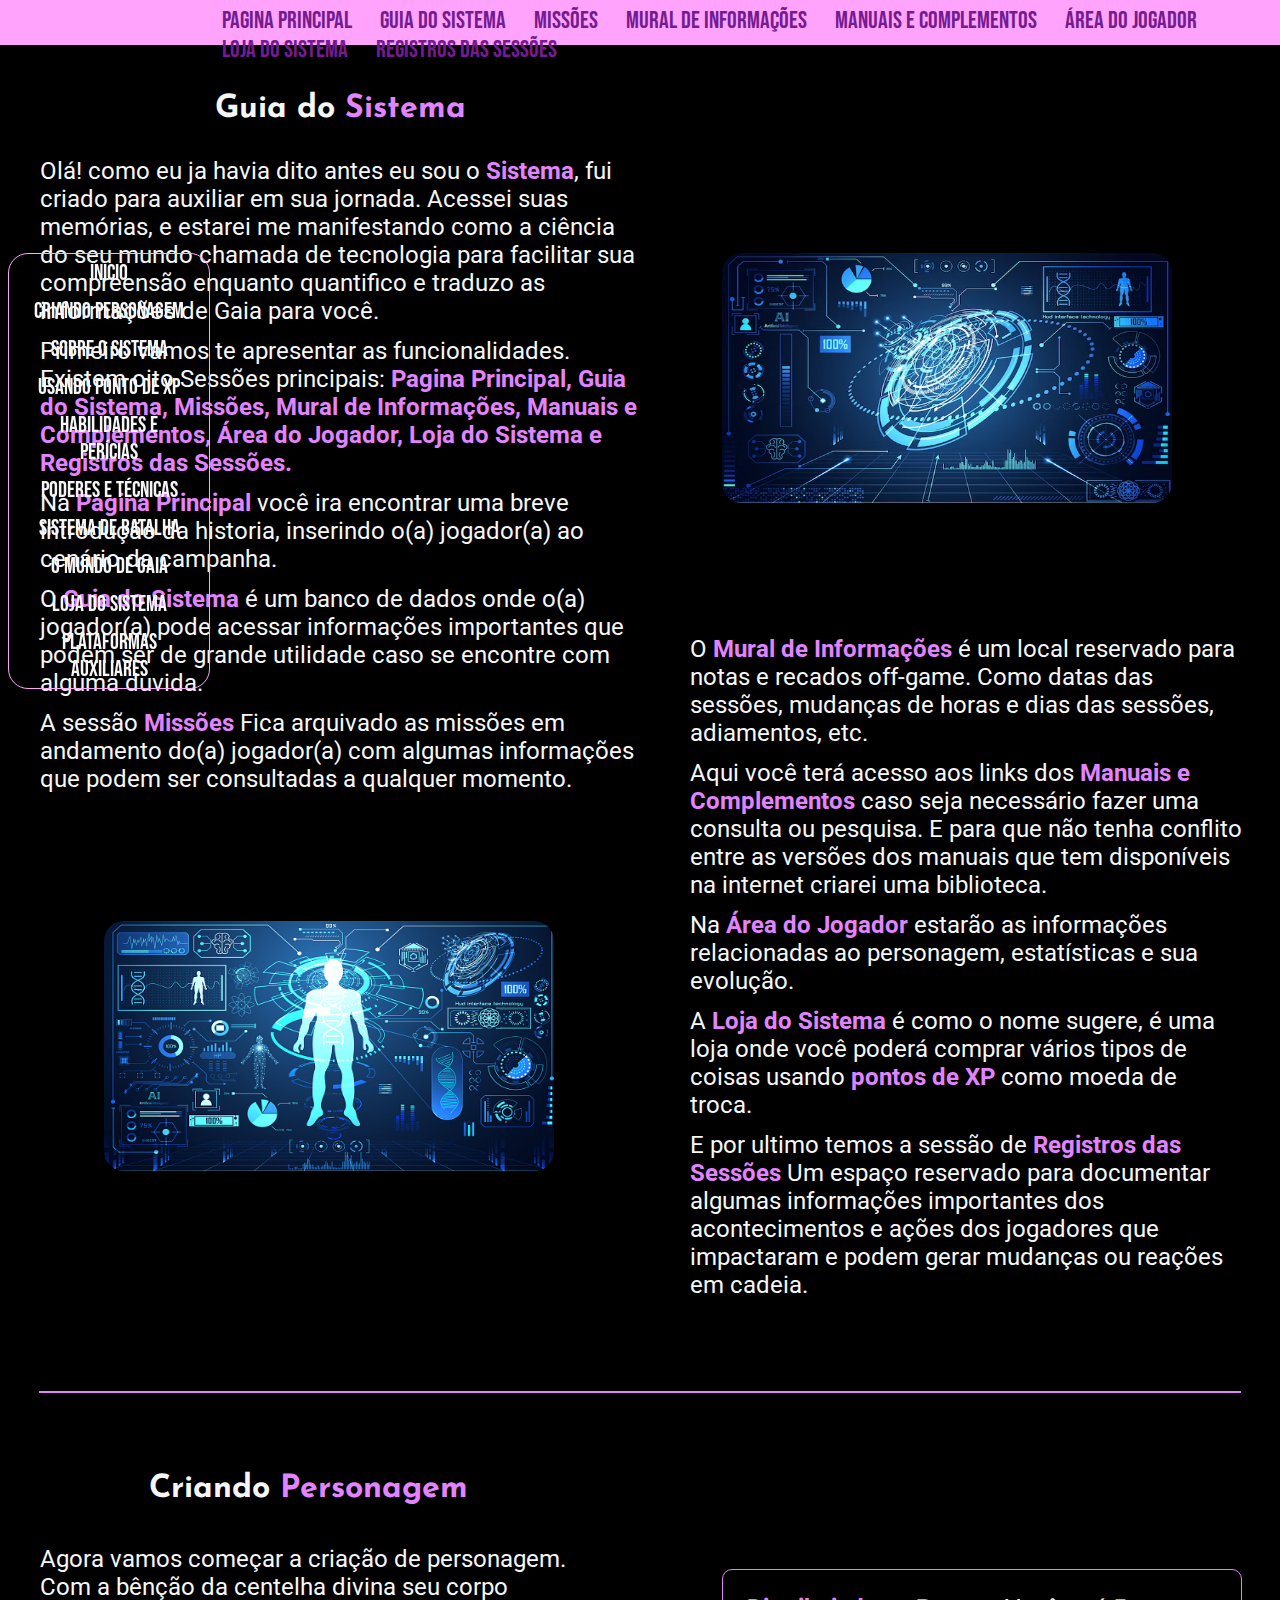
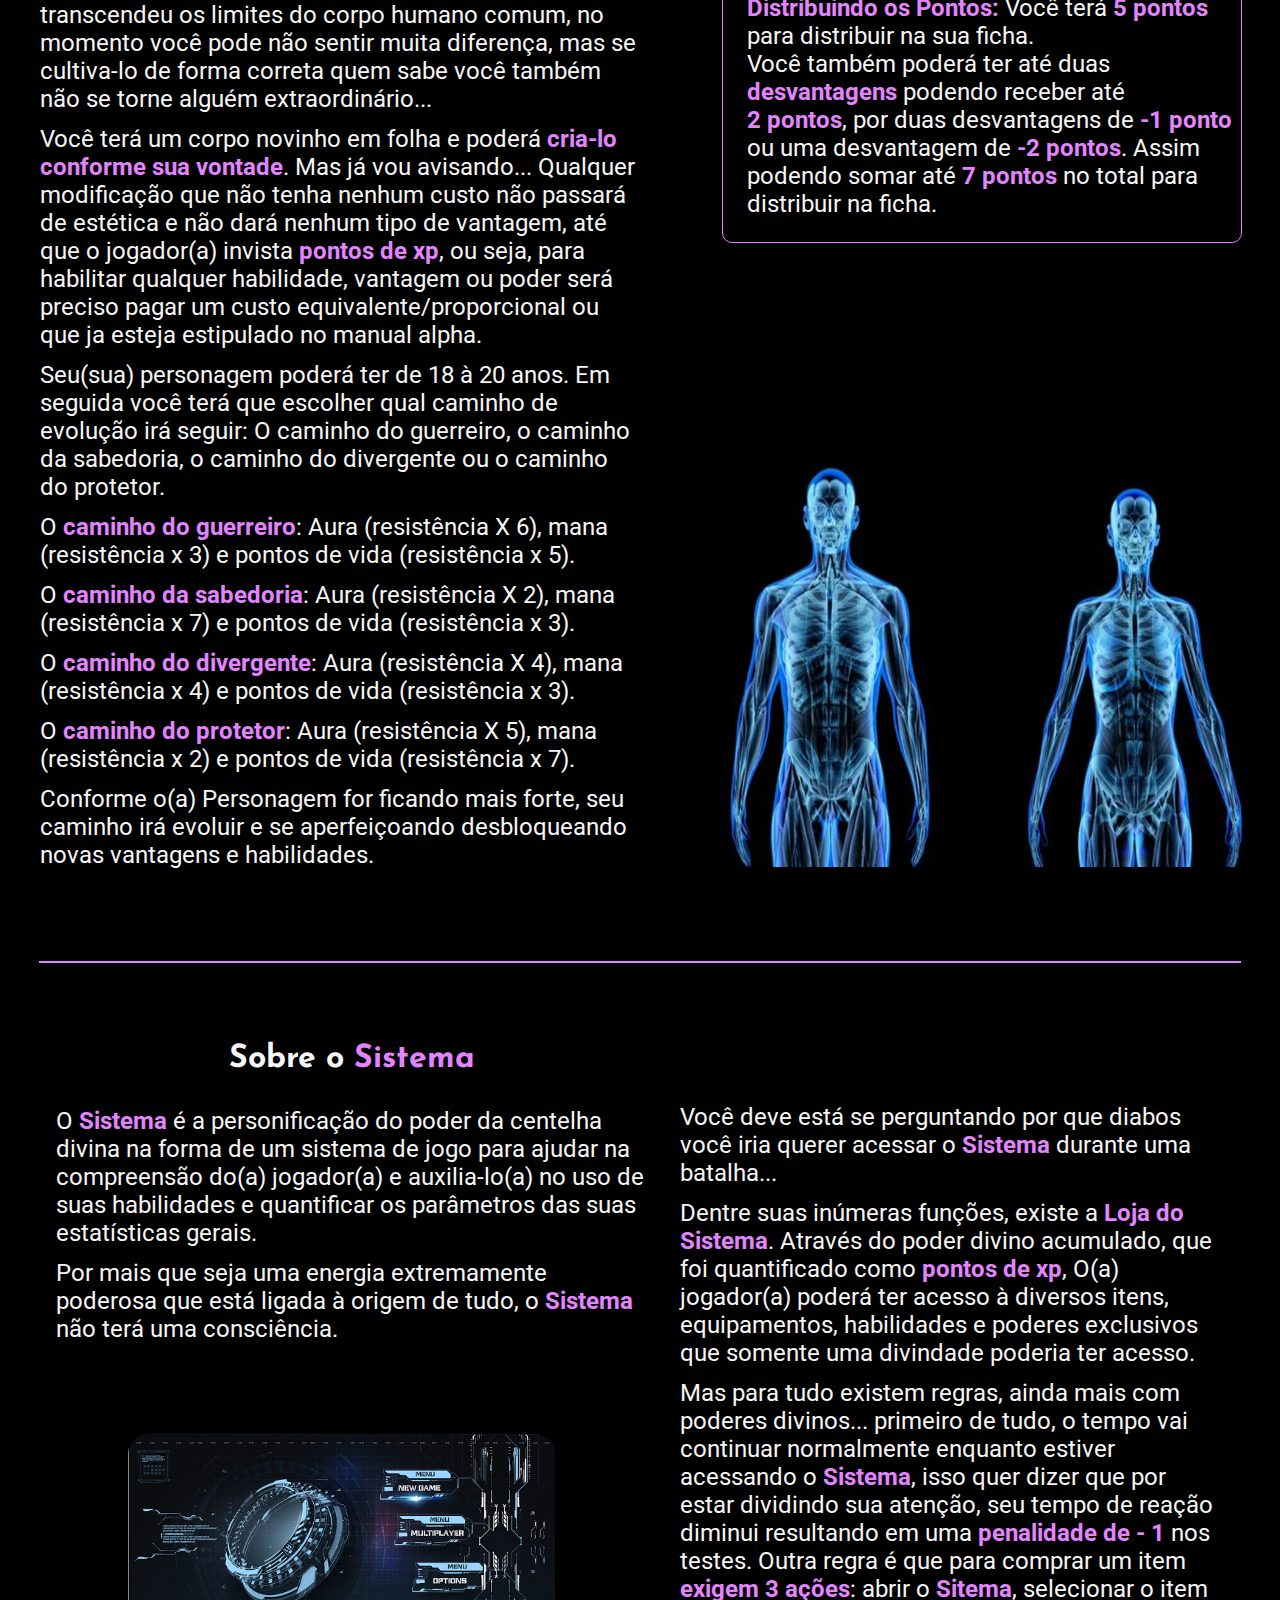
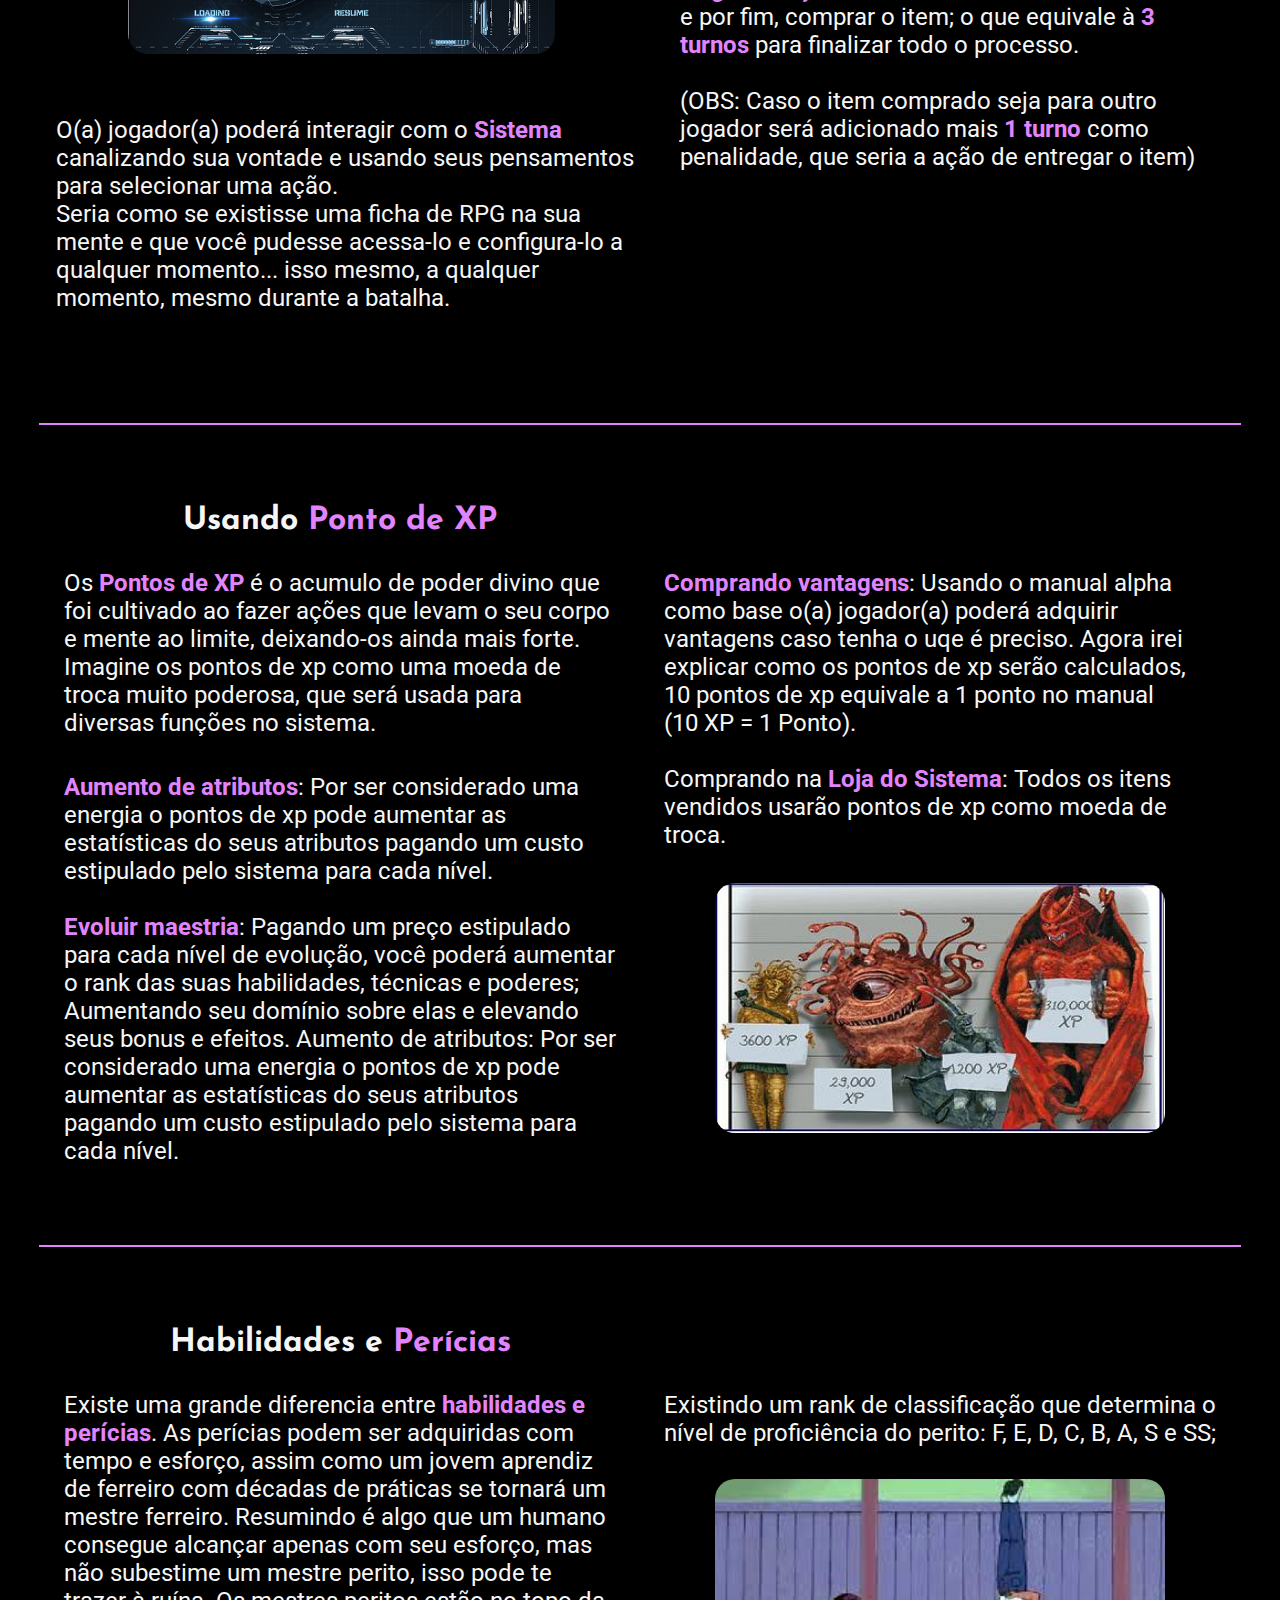
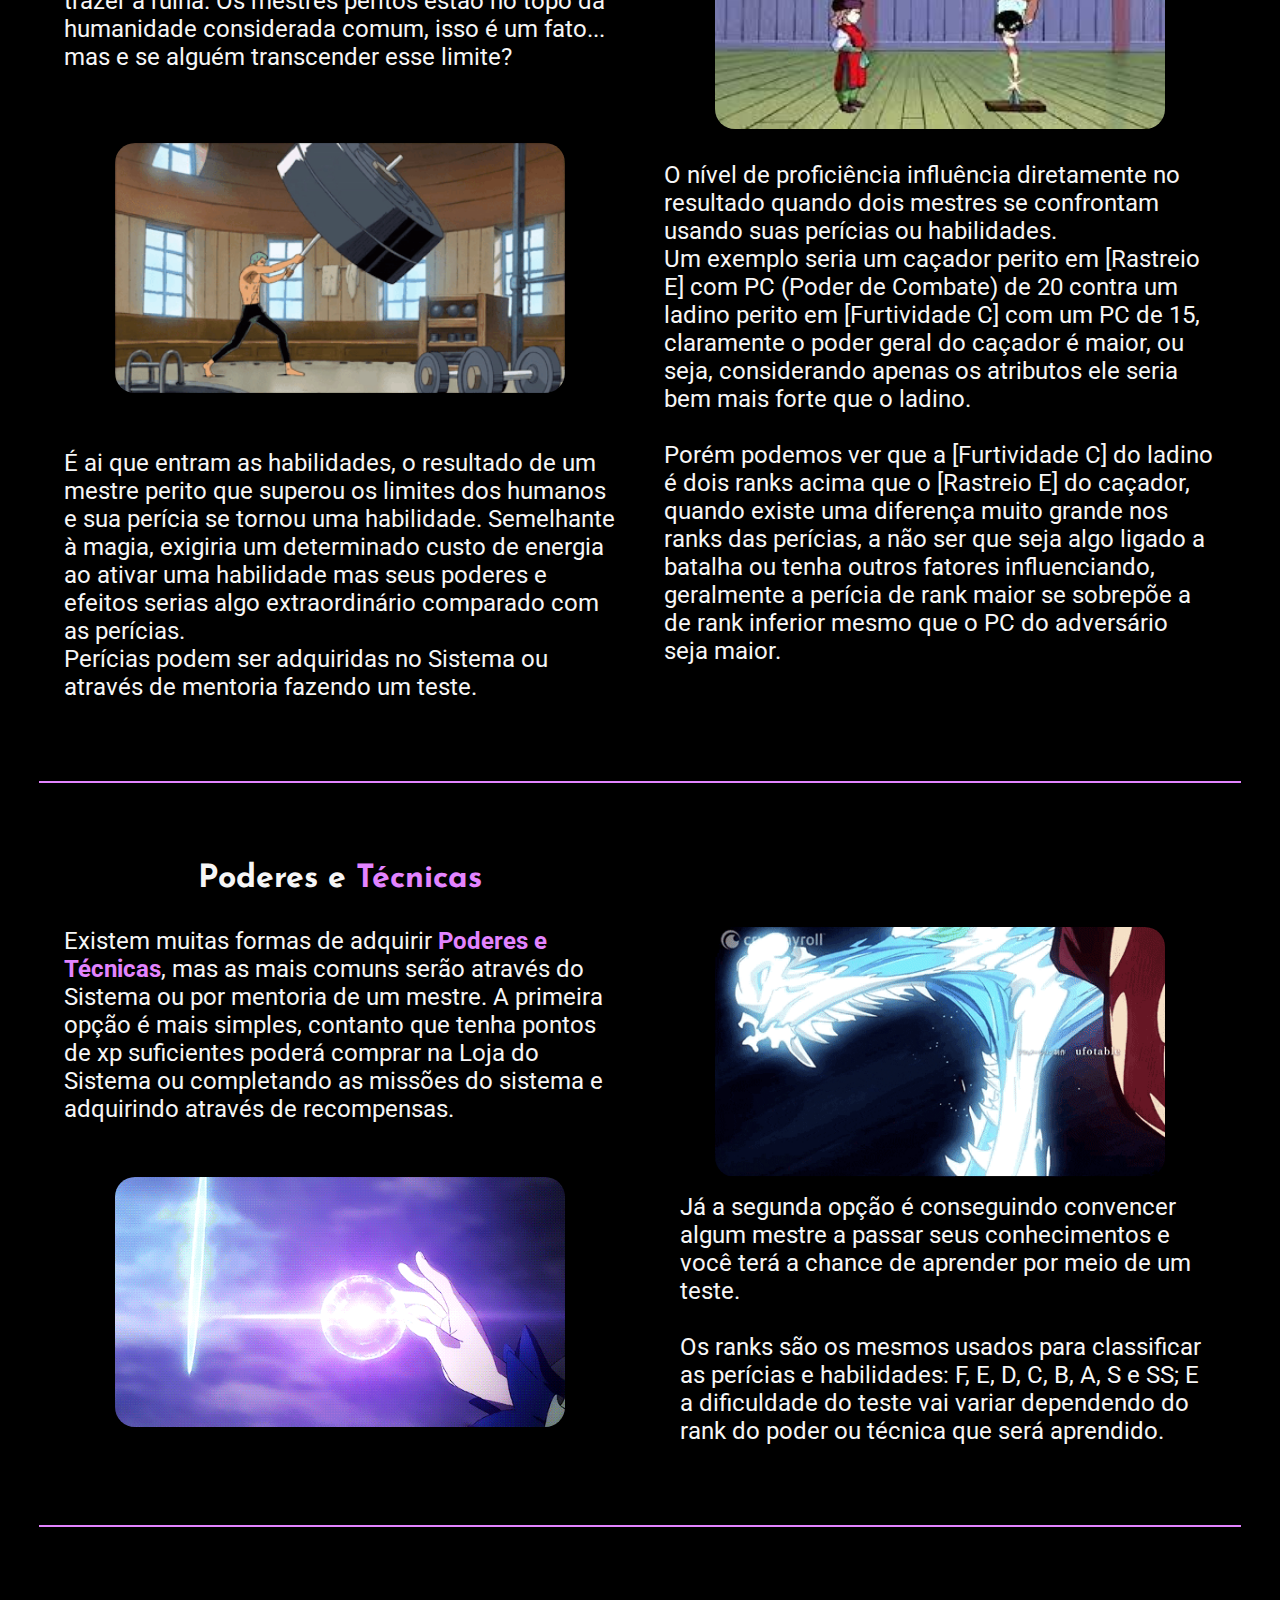
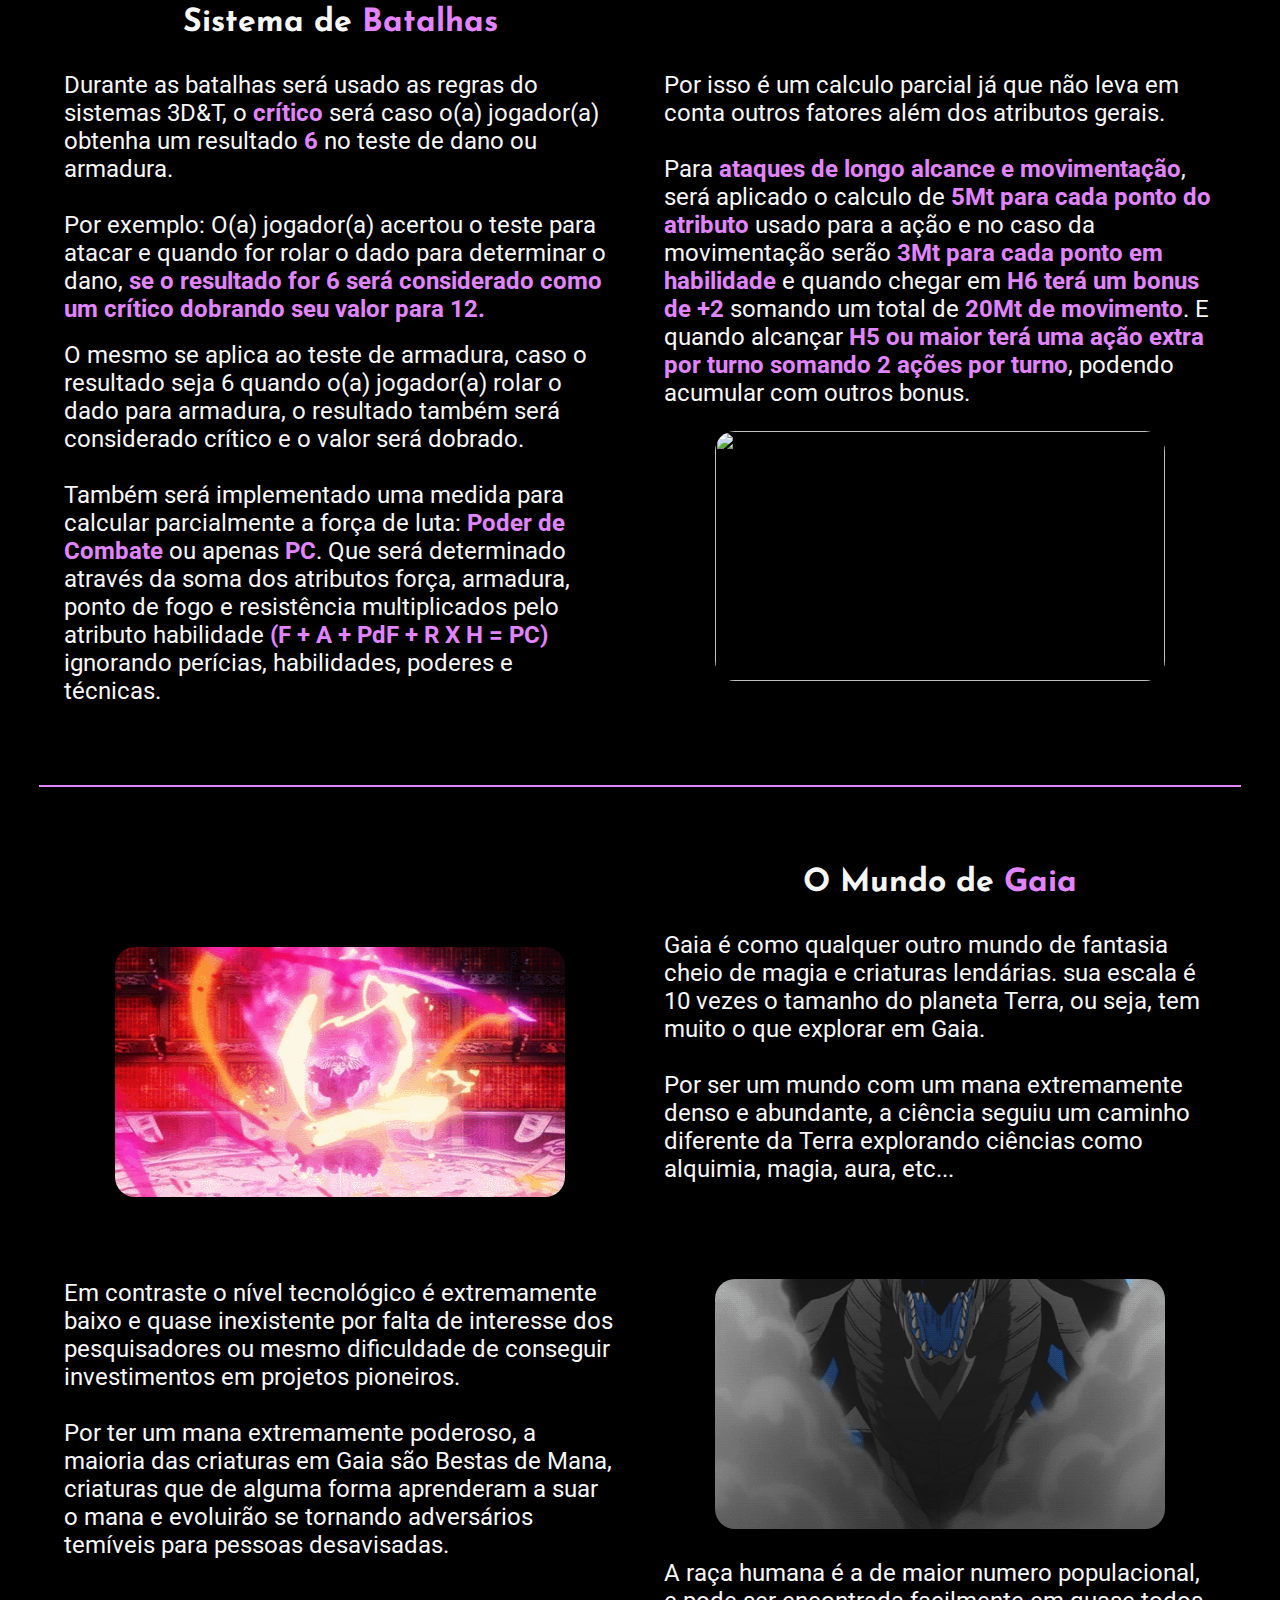
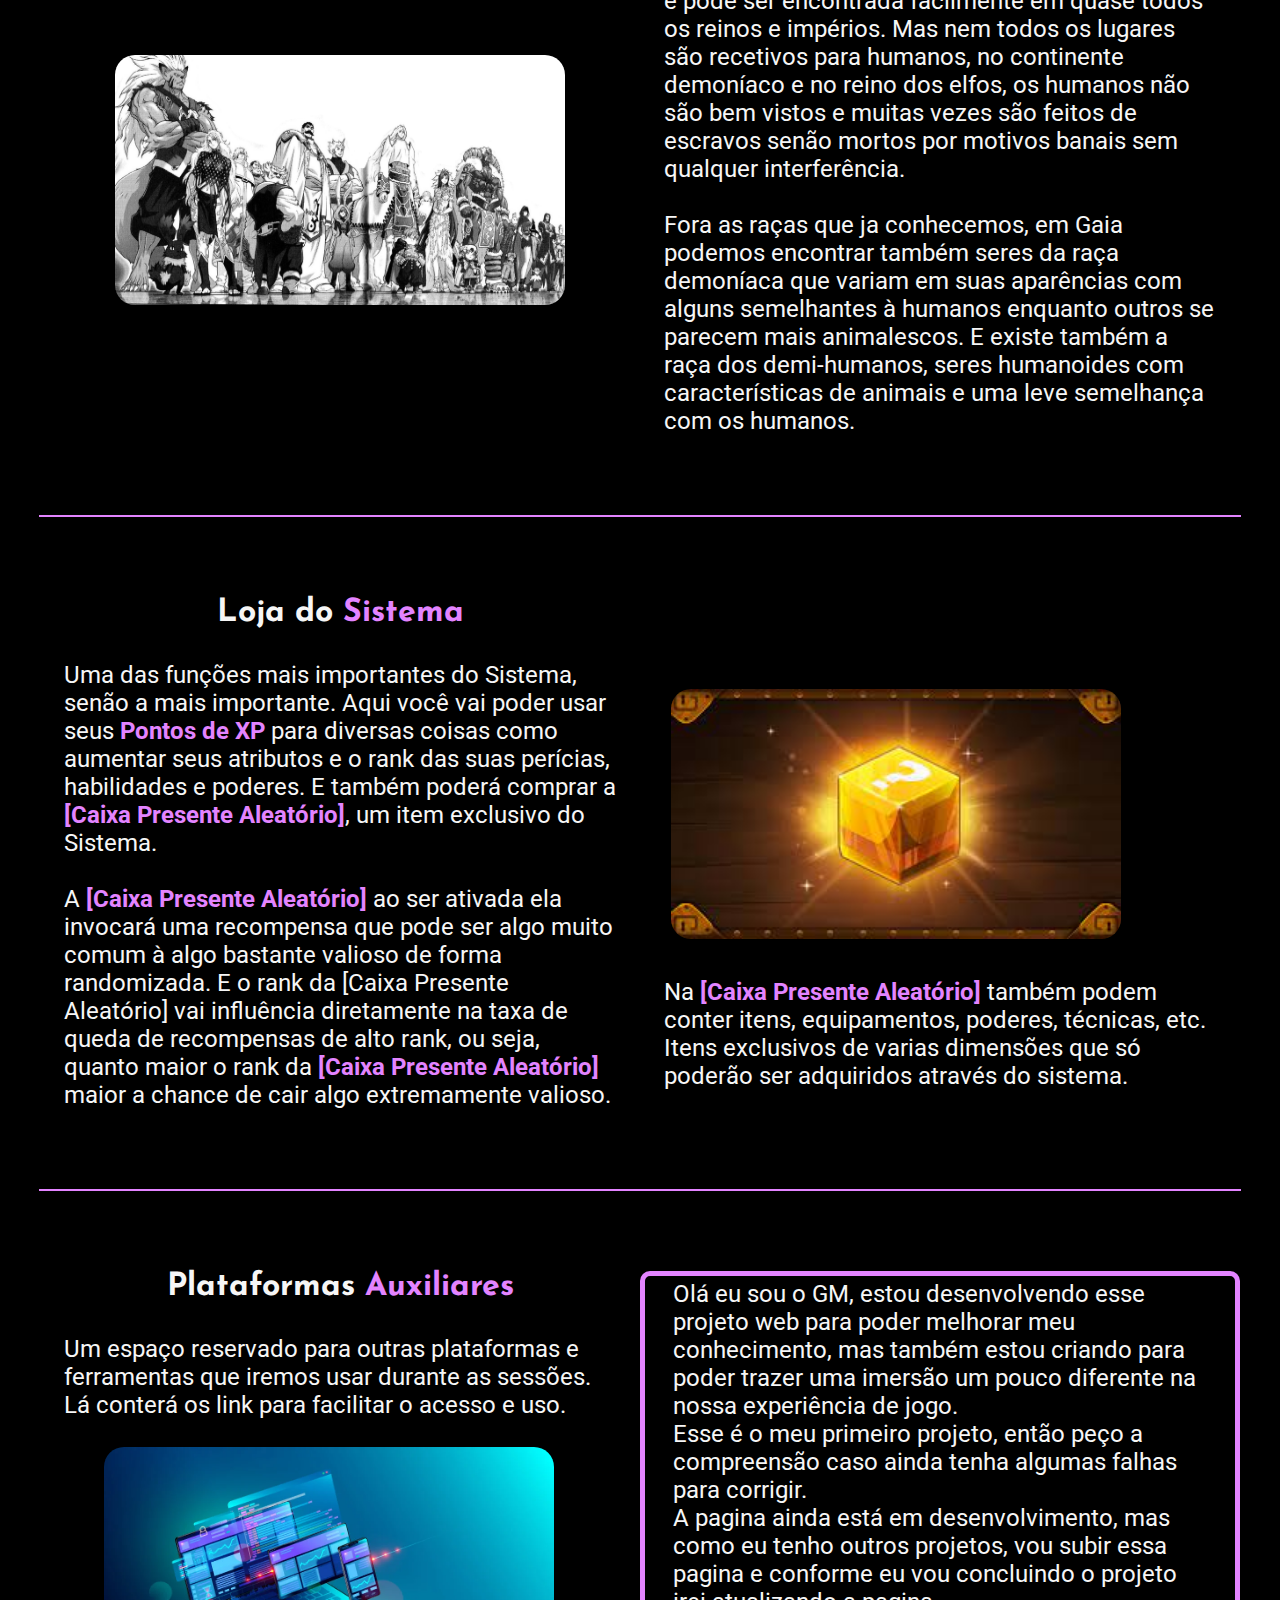
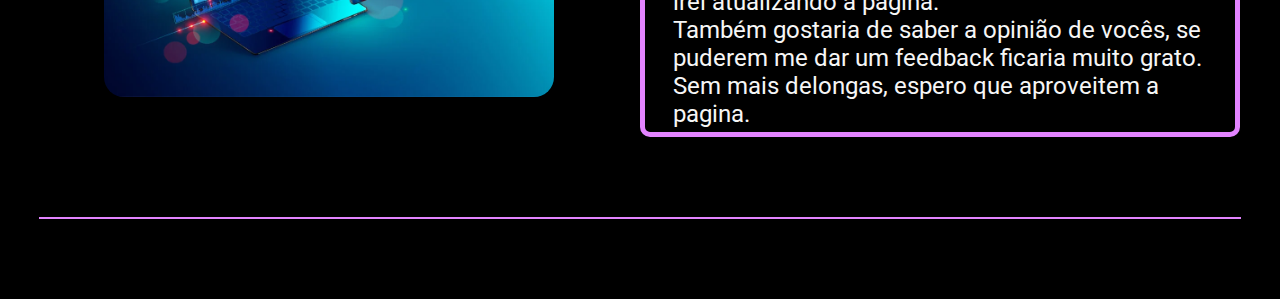
==== guiadosistema.html @ a4c8fac4 "subindo arquivos1" ====
<!DOCTYPE html>
<html lang="pt-br">
<head>
  <meta charset="UTF-8">
  <meta http-equiv="X-UA-Compatible" content="IE=edge">
  <meta name="viewport" content="width=device-width, initial-scale=1.0">
  <title>Document</title>
  <link rel="stylesheet" href="./style.css">
  <link rel="stylesheet" href="./guiadosistema.css">
  <link rel="preconnect" href="https://fonts.googleapis.com">
<link rel="preconnect" href="https://fonts.gstatic.com" crossorigin>
<link href="https://fonts.googleapis.com/css2?family=Bebas+Neue&family=Josefin+Sans:wght@700&family=Roboto&display=swap" rel="stylesheet">
</head>
<body>
  <header class="cabecalho">
    <nav class="cabecalho__menu">
      <ul>
        <a class="cabecalho__menu__link" href="./index.html">Pagina Principal</a>
        <a class="cabecalho__menu__link" href="./guiadosistema.html">Guia do Sistema</a>
        <a class="cabecalho__menu__link" href="./home.html">missões</a>
        <a class="cabecalho__menu__link" href="./home.html">Mural de Informações</a>
        <a class="cabecalho__menu__link" href="./home.html">Manuais e Complementos</a>
        <a class="cabecalho__menu__link" href="./home.html">Área do Jogador</a>
        <a class="cabecalho__menu__link" href="./home.html">Loja do Sistema</a>
        <a class="cabecalho__menu__link" href="./home.html">Registros das Sessões</a>
      </ul>
    </nav>
  </header>
  <div class="conteiner__nav__secundaria">
    <div class="menu__guia__sistema">
      <nav class="menu__guia__sistema__nav">
        <a class="menu__guia__sistema__link" href="#">Inicio</a>
          <a class="menu__guia__sistema__link" href="#criando__personagem">Criando Personagem</a>
          <a class="menu__guia__sistema__link" href="#sobre__sistema">Sobre o Sistema</a>
          <a class="menu__guia__sistema__link" href="#ponto__xp">Usando ponto de XP</a>
          <a class="menu__guia__sistema__link menu__guia__sistema__link__centralizado" href="#habilidades__e__pericias">Habilidades e Perícias</a>
          <a class="menu__guia__sistema__link" href="#poderes__e__tecnicas">Poderes e Técnicas</a>
          <a class="menu__guia__sistema__link" href="#sistema__batalha">Sistema de Batalha</a>
          <a class="menu__guia__sistema__link" href="#planeta__gaia">O mundo de Gaia</a>
          <a class="menu__guia__sistema__link" href="#loja__sistema">Loja do Sistema</a>
          <a class="menu__guia__sistema__link menu__guia__sistema__link__centralizado" href="#plataformas__auxiliares">Plataformas Auxiliares</a>
        </nav>            
    </div>
  </div>
  <main class="Principal">
    <section class="conteiner__guiasistema">
      <div class="guia__conteudo">
        <h2 class="titulo__guia">Guia do<strong class="titulo__guia__str"> Sistema</strong></h2>
        <p class="paragrafo conteudo__principal">Olá! como eu ja havia dito antes eu sou o <strong class="paragrafo__principal__str">Sistema</strong>, fui criado para auxiliar em sua jornada. Acessei suas memórias, e estarei me manifestando como a ciência do seu mundo chamada de tecnologia para facilitar sua compreensão enquanto quantifico e traduzo as informações de Gaia para você.</p>
        <p class="paragrafo conteudo__principal">Primeiro vamos te apresentar as funcionalidades. Existem oito Sessões principais: <strong>Pagina Principal, Guia do Sistema, Missões, Mural de Informações, Manuais e Complementos, Área do Jogador, Loja do Sistema e Registros das Sessões.</strong></p>
        <p class="paragrafo conteudo__principal">Na <strong>Pagina Principal</strong> você ira encontrar uma breve introdução da historia, inserindo o(a) jogador(a) ao cenário da campanha.</p>
        <p class="paragrafo conteudo__principal">O <strong>Guia do Sistema</strong> é um banco de dados onde o(a) jogador(a) pode acessar informações importantes que podem ser de grande utilidade caso se encontre com alguma duvida.</p>
        <p class="paragrafo conteudo__principal">A sessão <strong>Missões</strong> Fica arquivado as missões em andamento do(a) jogador(a) com algumas informações que podem ser consultadas a qualquer momento.</p>
        <div class="guia__imagem__2"><img src="./assets/depositphotos_217424282-stock-illustration-abstract-technology-futuristic-concept-hud.jpg"></div>               
      </div>
      <div>        
        <div class="guia__imagem__1"><img src="./assets/tecnologia-abstrata-ui-futurista-hud-interface-holograma_36402-262.avif"></div>
        <div class="paragrafo__centralizado__guia">
          <p class="paragrafo conteudo__principal">O <strong>Mural de Informações</strong> é um local reservado para notas e recados off-game. Como datas das sessões, mudanças de horas e dias das sessões, adiamentos, etc.</p>
          <p class="paragrafo conteudo__principal">Aqui você terá acesso aos links dos <strong>Manuais e Complementos</strong> caso seja necessário fazer uma consulta ou pesquisa. E para que não tenha conflito entre as versões dos manuais que tem disponíveis na internet criarei uma biblioteca.</p>
          <p class="paragrafo conteudo__principal">Na <strong>Área do Jogador</strong> estarão as informações relacionadas ao personagem, estatísticas e sua evolução.</p>
          <p class="paragrafo conteudo__principal">A <strong>Loja do Sistema</strong> é como o nome sugere, é uma loja onde você poderá comprar vários tipos de coisas usando <strong>pontos de XP</strong> como moeda de troca.</p>
          <p class="paragrafo conteudo__principal">E por ultimo temos a sessão de <strong>Registros das Sessões</strong> Um espaço reservado para documentar algumas informações importantes dos acontecimentos e ações dos jogadores que impactaram e podem gerar mudanças ou reações em cadeia.</p> </div>
      </div>      
    </section>
    <div class="sessao__separador" id="criando__personagem"></div>
    <section class="sessao__criando__personagem">
      <div class="sessao__criando__personagem__conteudo">
        <h2 class="titulo__guia titulo__criando__personagem" >Criando <strong>Personagem</strong></h2>
        <p class="paragrafo conteudo__principal">Agora vamos começar a criação de personagem. <br>Com a bênção da centelha divina seu corpo transcendeu os limites do corpo humano comum, no momento você pode não sentir muita diferença, mas se cultiva-lo de forma correta quem sabe você também não se torne alguém extraordinário...</p>
        <p class="paragrafo conteudo__principal">Você terá um corpo novinho em folha e poderá <strong>cria-lo conforme sua vontade</strong>. Mas já vou avisando... Qualquer modificação que não tenha nenhum custo não passará de estética e não dará nenhum tipo de vantagem, até que o jogador(a) invista <strong>pontos de xp</strong>, ou seja, para habilitar qualquer habilidade, vantagem ou poder será preciso pagar um custo equivalente/proporcional ou que ja esteja estipulado no manual alpha.</p>
        <p class="paragrafo conteudo__principal">Seu(sua) personagem poderá ter de 18 à 20 anos. Em seguida você terá que escolher qual caminho de evolução irá seguir: O caminho do guerreiro, o caminho da sabedoria, o caminho do divergente ou o caminho do protetor.</p>
        <p class="paragrafo conteudo__principal">O <strong>caminho do guerreiro</strong>: Aura (resistência X 6), mana (resistência x 3) e pontos de vida (resistência x 5).<br></p>
        <p class="paragrafo conteudo__principal">O <strong>caminho da sabedoria</strong>: Aura (resistência X 2), mana (resistência x 7) e pontos de vida (resistência x 3).<br></p>
        <p class="paragrafo conteudo__principal">O <strong>caminho do divergente</strong>: Aura (resistência X 4), mana (resistência x 4) e pontos de vida (resistência x 3).<br></p>
        <p class="paragrafo conteudo__principal">O <strong>caminho do protetor</strong>: Aura (resistência X 5), mana (resistência x 2) e pontos de vida (resistência x 7).<br></p>
        <p class="paragrafo conteudo__principal">Conforme o(a) Personagem for ficando mais forte, seu caminho irá evoluir e se aperfeiçoando desbloqueando novas vantagens e habilidades. </p>
      </div>
      <div >        
        <div class="paragrafo__borda"><p class="paragrafo conteudo__principal paragrafo__borda__conteudo"><strong>Distribuindo os Pontos:</strong> Você terá <strong>5 pontos</strong> para distribuir na sua ficha. <br>Você também poderá ter até duas <strong>desvantagens</strong> podendo receber até <br><strong>2 pontos</strong>, por duas desvantagens de <strong>-1 ponto</strong> ou uma desvantagem de <strong>-2 pontos</strong>. Assim podendo somar até <strong>7 pontos</strong> no total para distribuir na ficha.</p></div>
        <div class="sessao__criando__personagem__imagem"><img class="sessao__criando__personagem__imagem__1" src="./assets/corpohumano.webp"></div>
      </div>
    </section>
    <div class="sessao__separador" id="sobre__sistema"></div>
    <section class="sessao__sobre__sistema">
      <div class="sobre__sistema__box1">
        <div class="sessao__sobre__sistema__conteudo">
          <h2 class="titulo__guia sobre__sistema__titulo">Sobre o <strong>Sistema</strong></h2>
          <p class="paragrafo conteudo__principal">O <strong>Sistema</strong> é a personificação do poder da centelha divina na forma de um sistema de jogo para ajudar na compreensão do(a) jogador(a) e auxilia-lo(a) no uso de suas habilidades e quantificar os parâmetros das suas estatísticas gerais.</p>
          <p class="paragrafo conteudo__principal">Por mais que seja uma energia extremamente poderosa que está ligada à origem de tudo, o <strong>Sistema</strong> não terá uma consciência.</p>
        </div>
      </div>
      <div class="sobre__sistema__box2"><img class="sobre__sistema__imagem1" src="./assets/istockphoto-1317326137-170667a.jpg"></div>
      <div class="sobre__sistema__box3">
        <div class="sessao__sobre__sistema__conteudo">
        <p class="paragrafo conteudo__principal">Você deve está se perguntando por que diabos você iria querer acessar o <strong>Sistema</strong> durante uma batalha...</p>
        <p class="paragrafo conteudo__principal">Dentre suas inúmeras funções, existe a <strong>Loja do Sistema</strong>. Através do poder divino acumulado, que foi quantificado como <strong>pontos de xp</strong>, O(a) jogador(a) poderá ter acesso à diversos itens, equipamentos, habilidades e poderes exclusivos que somente uma divindade poderia ter acesso.</p>
        <p class="paragrafo conteudo__principal">Mas para tudo existem regras, ainda mais com poderes divinos... primeiro de tudo, o tempo vai continuar normalmente enquanto estiver acessando o <strong>Sistema</strong>, isso quer dizer que por estar dividindo sua atenção, seu tempo de reação diminui resultando em uma  <strong>penalidade de - 1</strong> nos testes. Outra regra é que para comprar um item <strong>exigem 3 ações</strong>: abrir o <strong>Sitema</strong>, selecionar o item e por fim, comprar o item; o que equivale à <strong>3 turnos</strong> para finalizar todo o processo.<br><br>(OBS: Caso o item comprado seja para outro jogador será adicionado mais <strong>1 turno</strong> como penalidade, que seria a ação de entregar o item)</p>
        </div>
      </div>
      <div class="sobre__sistema__box4">
        <div class="sessao__sobre__sistema__conteudo">
          <p class="paragrafo conteudo__principal">O(a) jogador(a) poderá interagir com o <strong>Sistema</strong> canalizando sua vontade e usando seus pensamentos para selecionar uma ação.<br>
          Seria como se existisse uma ficha de RPG na sua mente e que você pudesse acessa-lo e configura-lo a qualquer momento... isso mesmo, a qualquer momento, mesmo durante a batalha.</p>
          </div>
      </div>
    </section>
    <div class="sessao__separador" id="ponto__xp"></div>
    <section class="sessao__ponto__xp" >
      <div class="ponto__xp__box1">
        <h2 class="titulo__guia sobre__sistema__titulo">Usando <strong>Ponto de XP</strong></h2>
          <p class="paragrafo conteudo__principal ponto__xp__conteudo">Os <strong>Pontos de XP</strong> é o acumulo de poder divino que foi cultivado ao fazer ações que levam o seu corpo e mente ao limite, deixando-os ainda mais forte.
          Imagine os pontos de xp como uma moeda de troca muito poderosa, que será usada para diversas funções no sistema.</p><br><br>
          <p class="paragrafo conteudo__principal ponto__xp__conteudo"><strong>Aumento de atributos</strong>: Por ser considerado uma energia o pontos de xp pode aumentar as estatísticas do seus atributos pagando um custo estipulado pelo sistema para cada nível.<br><br>
          <strong>Evoluir  maestria</strong>: Pagando um preço estipulado para cada nível de evolução, você poderá aumentar o rank das suas habilidades, técnicas e poderes; Aumentando seu domínio sobre elas e elevando seus bonus e efeitos. 
          Aumento de atributos: Por ser considerado uma energia o pontos de xp pode aumentar as estatísticas do seus atributos pagando um custo estipulado pelo sistema para cada nível.</p>          
      </div>
      <div class="ponto__xp__box2">
        <p class="paragrafo conteudo__principal ponto__xp__conteudo"><strong>Comprando vantagens</strong>: Usando o manual alpha como base o(a) jogador(a) poderá adquirir vantagens caso tenha o uqe é preciso. Agora irei explicar como os pontos de xp serão calculados, 10 pontos de xp equivale a 1 ponto no manual <br>(10 XP = 1 Ponto).<br><br>
        Comprando na <strong>Loja do Sistema</strong>: Todos os itens vendidos usarão pontos de xp como moeda de troca.</p>
      </div>
      <div class="ponto__xp__box3"></div>
      <div class="ponto__xp__box4"><img src="./assets/xpimagem.jpg" alt="criaturas segurando uma placa" class="ponto__xp__imagem1"></div>
    </section>
    <div class="sessao__separador" id="habilidades__e__pericias"></div>
    <section class="sessao__habilidades__e__pericias" >
      <div class="habilidades__pericias__box1">
        <h2 class="titulo__guia sobre__sistema__titulo">Habilidades e <strong>Perícias</strong></h2>
          <p class="paragrafo conteudo__principal ponto__xp__conteudo">Existe uma grande diferencia entre <strong>habilidades e perícias</strong>. As perícias podem ser adquiridas com tempo e esforço, assim como um jovem aprendiz de ferreiro com décadas de práticas se tornará um mestre ferreiro. Resumindo é algo que um humano consegue alcançar apenas com seu esforço, mas não subestime um mestre perito, isso pode te trazer à ruína. Os mestres peritos estão no topo da humanidade considerada comum, isso é um fato... mas e se alguém transcender esse limite?</p>
          <img src="./assets/tumblr-p4dsbcwzj-M1takdglo8-400.gif" alt="" class="habilidades__pericias__imagem1">
      </div>
      <div class="habilidades__pericias__box2">
        <p class="paragrafo conteudo__principal ponto__xp__conteudo">É ai que entram as habilidades, o resultado de um mestre perito que superou os limites dos humanos e sua perícia se tornou uma habilidade. Semelhante à magia, exigiria um determinado custo de energia ao ativar uma habilidade mas seus poderes e efeitos serias algo extraordinário comparado com as perícias.<br>Perícias podem ser adquiridas no Sistema ou através de mentoria fazendo um teste.</p>
      </div>
      <div class="habilidades__pericias__box3">
        <p class="paragrafo conteudo__principal ponto__xp__conteudo">Existindo um rank de classificação que determina o nível de proficiência do perito: F, E, D, C, B, A, S e SS;</p>
        <img src="./assets/yyh.jfif" alt="" class="habilidades__pericias__imagem2">
      </div>
      <div class="habilidades__pericias__box4">
        <p class="paragrafo conteudo__principal ponto__xp__conteudo">O nível de proficiência  influência diretamente no resultado quando dois mestres se confrontam usando suas perícias ou habilidades.<br> Um exemplo seria um caçador perito em [Rastreio E] com PC (Poder de Combate) de 20 contra um ladino perito em [Furtividade C] com um PC de 15, claramente o poder geral do caçador é maior, ou seja, considerando apenas os atributos ele seria bem mais forte que o ladino.<br><br>
        Porém podemos ver que a [Furtividade C] do ladino é dois ranks acima que o [Rastreio E] do caçador, quando existe uma diferença muito grande nos ranks das perícias, a não ser que seja algo ligado a batalha ou tenha outros fatores influenciando, geralmente a perícia de rank maior se sobrepõe a de rank inferior mesmo que o PC do adversário seja maior.</p>
      </div>
    </section>
    <div class="sessao__separador" id="poderes__e__tecnicas"></div>
    <section class="sessao__poderes__e__tecnicas" >
      <div class="poderes__tecnicas__box1">
        <h2 class="titulo__guia sobre__sistema__titulo">Poderes e <strong>Técnicas</strong></h2>
          <p class="paragrafo conteudo__principal ponto__xp__conteudo">Existem muitas formas de adquirir <strong>Poderes e Técnicas</strong>, mas as mais comuns serão através do Sistema ou por mentoria de um mestre. A primeira opção é mais simples, contanto que tenha pontos de xp suficientes poderá comprar na Loja do Sistema ou completando as missões do sistema e adquirindo através de recompensas.</p>
      </div>
      <div class="poderes__tecnicas__box2"><img src="./assets/zBVDu1j.gif" alt="" class="poderes__tecnicas__imagem1"></div>
      <div class="poderes__tecnicas__box3"><img src="./assets/giphy.gif" alt="" class="poderes__tecnicas__imagem2"></div>
      <div class="poderes__tecnicas__box4">
        <p class="paragrafo conteudo__principal ponto__xp__conteudo">Já a segunda opção é conseguindo convencer algum mestre a passar seus conhecimentos e você terá a chance de aprender por meio de um teste.<br><br>
        Os ranks são os mesmos usados para classificar as perícias e habilidades: F, E, D, C, B, A, S e SS; E a dificuldade do teste vai variar dependendo do rank do poder ou técnica que será aprendido.</p>
      </div>
    </section>
    <div class="sessao__separador" id="sistema__batalha"></div>
    <section class="sessao__sistema__batalha">
      <div class="sistema__batalha__box1">
        <h2 class="titulo__guia sobre__sistema__titulo">Sistema de <strong>Batalhas</strong></h2>
          <p class="paragrafo conteudo__principal ponto__xp__conteudo">Durante as batalhas será usado as regras do sistemas 3D&T, o <strong>crítico</strong> será caso o(a) jogador(a) obtenha um resultado <strong>6</strong> no teste de dano ou armadura.<br><br>
          Por exemplo: O(a) jogador(a) acertou o teste para atacar e quando for rolar o dado para determinar o dano, <strong>se o resultado for 6 será considerado como um crítico dobrando seu valor para 12.</strong></p><br>
          <p class="paragrafo conteudo__principal ponto__xp__conteudo">O mesmo se aplica ao teste de armadura, caso o resultado seja 6 quando o(a) jogador(a) rolar o dado para armadura, o resultado também será considerado crítico e o valor será dobrado.<br><br>
          Também será implementado uma medida para calcular parcialmente a força de luta: <strong>Poder de Combate</strong> ou apenas <strong>PC</strong>. Que será determinado através da soma dos atributos força, armadura, ponto de fogo e resistência multiplicados pelo atributo habilidade <strong>(F + A + PdF + R X H = PC)</strong> ignorando perícias, habilidades, poderes e <br>técnicas.</p>
      </div>
      <div class="sistema__batalha__box2">
        <p class="paragrafo conteudo__principal ponto__xp__conteudo">
        Por isso é um calculo parcial já que não leva em conta outros fatores além dos atributos gerais.<br><br>
        Para <strong>ataques de longo alcance e movimentação</strong>, será aplicado o calculo de <strong>5Mt para cada ponto do atributo</strong> usado para a ação e no caso da movimentação serão <strong>3Mt para cada ponto em habilidade</strong> e quando chegar em <strong>H6 terá um bonus de +2</strong> somando um total de <strong>20Mt de movimento</strong>. E quando alcançar <strong>H5 ou maior terá uma ação extra por turno somando 2 ações por turno</strong>, podendo acumular com outros bonus.</p>
      </div>
      <div class="sistema__batalha__box3"><img src="./assets/wNU0Ln.gif" alt="" class="sistema__batalha__imagem1"></div>
    </section>
    <div class="sessao__separador" id="planeta__gaia"></div>
    <section class="sessao__planeta__gaia">
      <div class="planeta__gaia__box1"><img src="./assets/f53956a2355abfcfd001ac2c53877956.gif" alt="Maga usando seu mana" class="planeta__gaia__imagem1"></div>
      <div class="planeta__gaia__box2">
        <h2 class="titulo__guia sobre__sistema__titulo">O Mundo de <strong>Gaia</strong></h2>
        <p class="paragrafo conteudo__principal ponto__xp__conteudo">Gaia é como qualquer outro mundo de fantasia cheio de magia e criaturas lendárias. sua escala é 10 vezes o tamanho do planeta Terra, ou seja, tem muito o que explorar em Gaia.<br><br> Por ser um mundo com um mana extremamente denso e abundante, a ciência seguiu um caminho diferente da Terra explorando ciências como alquimia, magia, aura, etc...</p>
      </div>
      <div class="planeta__gaia__box3">
        <p class="paragrafo conteudo__principal ponto__xp__conteudo">
          Em contraste o nível tecnológico é extremamente baixo e quase inexistente por falta de interesse dos pesquisadores ou mesmo dificuldade de conseguir investimentos em projetos pioneiros.<br><br>
          Por ter um mana extremamente poderoso, a maioria das criaturas em Gaia são Bestas de Mana, criaturas que de alguma forma aprenderam a suar o mana e evoluirão se tornando adversários temíveis para pessoas desavisadas.</p>
      </div>
      <div class="planeta__gaia__box4"><img src="./assets/C03w.gif" alt="" class="planeta__gaia__imagem2"></div>
      <div class="planeta__gaia__box5">
        <p class="paragrafo conteudo__principal ponto__xp__conteudo">
          A raça humana é a de maior numero populacional, e pode ser encontrada facilmente em quase todos os reinos e impérios. Mas nem todos os lugares são recetivos para humanos, no continente demoníaco e no reino dos elfos, os humanos não são bem vistos e muitas vezes são feitos de escravos senão mortos por motivos banais sem qualquer interferência.<br><br>
          Fora as raças que ja conhecemos, em Gaia podemos encontrar também seres da raça demoníaca que variam em suas aparências com alguns semelhantes à humanos enquanto outros se parecem mais animalescos. E existe também a raça dos demi-humanos, seres humanoides com características de animais e uma leve semelhança com os humanos.</p>
      </div>
      <div class="planeta__gaia__box6"><img src="./assets/All_Races_from_Metallion_zpsw6ujpwdg.png" alt="" class="planeta__gaia__imagem3"></div>
    </section>
    <div class="sessao__separador" id="loja__sistema"></div>
    <section class="sessao__loja__sistema">
      <div class="loja__sistema__box1">
        <h2 class="titulo__guia sobre__sistema__titulo">Loja do <strong>Sistema</strong></h2>
        <p class="paragrafo conteudo__principal ponto__xp__conteudo">Uma das funções mais importantes do Sistema, senão a mais importante. Aqui você vai poder usar seus <strong>Pontos de XP</strong> para diversas coisas como aumentar seus atributos e o rank das suas perícias, habilidades e poderes. E também poderá comprar a <strong>[Caixa Presente Aleatório]</strong>, um item exclusivo do Sistema.<br><br>
        A <strong>[Caixa Presente Aleatório]</strong> ao ser ativada ela invocará uma recompensa que pode ser algo muito comum à algo bastante valioso de forma randomizada. E o rank da [Caixa Presente Aleatório] vai influência diretamente na taxa de queda de recompensas de alto rank, ou seja, quanto maior o rank da <strong>[Caixa Presente Aleatório]</strong> maior a chance de cair algo extremamente valioso.</p>
      </div>
      <div class="loja__sistema__box2"><img src="./assets/download.jfif" alt="" class="loja__sistema__imagem1"></div>
      <div class="loja__sistema__box3">
        <p class="paragrafo conteudo__principal ponto__xp__conteudo">Na <strong>[Caixa Presente Aleatório]</strong> também podem conter itens, equipamentos, poderes, técnicas, etc. Itens exclusivos de varias dimensões que só poderão ser adquiridos através do sistema.</p>
      </div>
    </section>
    <div class="sessao__separador" id="plataformas__auxiliares"></div>
    <section class="sessao__plataformas__auxiliares">
      <div class="plataformas__auxiliares__box1">
        <h2 class="titulo__guia sobre__sistema__titulo">Plataformas <strong>Auxiliares</strong></h2>
        <p class="paragrafo conteudo__principal ponto__xp__conteudo">Um espaço reservado para outras plataformas e ferramentas que iremos usar durante as sessões. Lá conterá os link para facilitar o acesso e uso.<br><br></p>
        <img src="./assets/ilustracao-3d-sobre-plataformas-digitais.webp" alt="" class="plataformas__auxiliares__imagem1">
      </div>
      <div class="plataformas__auxiliares__box2">
        <p class="paragrafo conteudo__principal ponto__xp__conteudo">Olá eu sou o GM, estou desenvolvendo esse projeto web para poder melhorar meu conhecimento, mas também estou criando para poder trazer uma imersão um pouco diferente na nossa experiência de jogo.<br>
        Esse é o meu primeiro projeto, então peço a compreensão caso ainda tenha algumas falhas para corrigir.<br> 
        A pagina ainda está em desenvolvimento, mas como eu tenho outros projetos, vou subir essa pagina e conforme eu vou concluindo o projeto irei atualizando a pagina.<br>
        Também gostaria de saber a opinião de vocês, se puderem me dar um feedback ficaria muito grato. Sem mais delongas, espero que aproveitem a pagina.</p>
      </div>
    </section>
    <div class="sessao__separador"></div>
  </main>
  <footer>

  </footer>
</body>
</html>
---- style.css ----
:root {
  --cor-fonte-principal: #f6f6f6;
  --cor-fonte-secundario: #E384FF;
  --cor-fundo-principal: #000000;
  --cor-botao-principal: #865DFF;
  --cor-box-menu: #FFA3FD;
  --cor-texto-menu: #751b91;
  --fonte-principal: 'Josefin Sans';
  --fonte-secundaria: 'Roboto';
  --fonte-menu: 'Bebas Neue';
}

*{
  padding: 0%;
  margin: 0%;
}

html {
  scroll-behavior: smooth;
}

body{
  background-color: var(--cor-fundo-principal);
  color: var(--cor-fonte-principal);
}

.cabecalho{
  background-color: var(--cor-box-menu);
  display: flex;
  height: 5vh;
  margin: 0 0 3em 0;
  
}

.cabecalho__menu {
  margin: 0.25em 1em 0 9.25em;
  font-family: var(--fonte-menu);
  font-size: 24px;
  font-weight: 400;
  
  
}

.cabecalho__menu__link {
  color: var(--cor-texto-menu);
  text-decoration: none;
  margin: 0 1em 0 0;
  
}

.cabecalho__menu__link:hover {
  color: var(--cor-fonte-principal);
}

.conteiner {
  max-width: 1200px;
  margin: 0 auto;
  grid-template-areas: 
  "sessao__principal__conteudo sessao__principal__imagem sessao__principal__imagem"
  "sessao__principal__conteudo sessao__principal__imagem sessao__principal__imagem"  
  ;
  display: grid;
  grid-gap: 20px;
}

img {
  width: 100%;
  border-radius: 20px;
}

.sessao__principal__conteudo {
  width: 600px;
  
  grid-area: "sessao__principal__conteudo";
  grid-row: sessao__principal__conteudo;
  height: 100vh;
}

.titulo__principal {
  margin: 0 0 1em 0;
  text-align: center;
  font-family: var(--fonte-principal);
  font-size: 32px;
  font-weight: 700;
  color: var(--cor-fonte-secundario);
}

.titulo__principal__str {
  color: var(--cor-fonte-principal)
}

.paragrafo__principal__str {
  color: var(--cor-fonte-secundario);
}

.paragrafo {
  font-size: 24px;
  font-family: var(--fonte-secundaria);
  font-weight: 400;
  margin: 0.50em 0;
}

.sessao__principal__imagem {
  width: 300px;
  height: 300px;
  grid-area:  "sessao__principal__imagem";
  margin-top: 10em;
}

.sessao__principal__imagem__1 {
  width: auto;
  height: auto;
  grid-column: sessao__principal__imagem;
  grid-area:  "sessao__principal__imagem__1";
}

.sessao__secundaria {
  
  height: 100vh;
  grid-template-columns: 50% 50%;
  display: grid;
  margin-bottom: 10em;
}

.sessao__secundaria__imagem {
  width: 400px;
 margin: 10em 0 0 5em;
}

.titulo__secundario {
  margin: 3em 0 1em 0 ;
  font-family: var(--fonte-principal);
  font-size: 32px;
  font-weight: 700;
  text-align: center;
}

.titulo__secundario__str {
  color: var(--cor-fonte-secundario);
}

.sessao__gaia {
  display: block;
  text-align: center;
}


.titulo__planeta {
  text-align: center;
  color: var(--cor-fonte-secundario);
  font-family: var(--fonte-principal);
  font-size: 32px;
  font-weight: 700;
  margin-bottom: 1em;
}

.imagem__planeta {
  width: 1100px;
  margin: 0 0 2em 5em;
}

.conteiner__botao {
  display: flex;
  flex-direction: row;
  margin: 0 0 0 41.75em;
  align-items: center;
  gap: 10px;
  height: 15vh;    
}

.botao__escolha__sim__box {
  margin: 1em 0; 
}

.botao__escolha__sim {
  text-decoration: none;
  color: var(--cor-fonte-principal);
  padding: 0.25em 0.25em;
  background-color: var(--cor-botao-principal);
  border-radius: 10px;
  font-family: var(--fonte-principal);
  font-weight: 400;
  font-size: 20px;
}

.botao__escolha__nao {
  text-decoration: none;
  color: var(--cor-botao-principal);
  padding: 0.25em 4em;
  border: 1px solid var(--cor-botao-principal);
  border-radius: 10px;
  font-family: var(--fonte-principal);
  font-weight: 400;
  font-size: 20px;
}

.botao__escolha__sim:hover {
  background-color: var(--cor-texto-menu);
  color: var(--cor-fundo-principal);
 
}

.botao__escolha__nao:hover {
  background-color: var(--cor-texto-menu);
  color: var(--cor-fonte-principal);
}

.botao__escolha__nao__box {
  margin: 1em 0;  
}

.respostanao__box{
margin: 4em 0 0 37em;
}
.fim{
  text-align: center;
}
---- guiadosistema.css ----
:root {
  --cor-fonte-principal: #f6f6f6;
  --cor-fonte-secundario: #E384FF;
  --cor-fundo-principal: #000000;
  --cor-botao-principal: #865DFF;
  --cor-box-menu: #FFA3FD;
  --cor-texto-menu: #751b91;
  --fonte-principal: 'Josefin Sans';
  --fonte-secundaria: 'Roboto';
  --fonte-menu: 'Bebas Neue';
}

.conteiner__nav__secundaria {
  
}

.menu__guia__sistema {
  display: block;
  width: 200px;
  border-radius: 20px;
  border: 1px solid var(--cor-box-menu);
  position: fixed;
  margin: 10em 0 0 0.50em;   
}

.menu__guia__sistema__nav {
  align-items: center;
  border-radius: 10px;  
  grid-area: "menu__guia__sistema";  
  overflow:auto;
  flex-direction: column;
  display: flex;  
}

.menu__guia__sistema__link {  
  padding: 0.25em 1em 0.25em 1em; 
  gap: 1px;    
  font-family: var(--fonte-menu);
  font-size: 22px;
  font-weight: 400;
  text-decoration: none;
  color: var(--cor-fonte-principal);
}
.menu__guia__sistema__link__centralizado {
  text-align: center;
}

.menu__guia__sistema__link:hover {
  color: var(--cor-fonte-secundario);
}

.conteiner__guiasistema {
  max-width: 1200px;
  margin: 0 auto;
  grid-gap: 2px;
  display: grid;
  grid-template-columns: 50% 50%;
}

.sessao__separador {
  border: 1px solid var(--cor-fonte-secundario);
  max-width: 1200px;
  margin: 5em auto 5em auto;
}



.voltar__ao__topo__link:hover {
  color: var(--cor-fonte-secundario);
}

.guia__conteudo {
  grid-area: "guia__conteudo";
}

img {
  height: 250px;
  width: 450px;
}

.guia__imagem__1 {
  height: auto;
  width: auto;
  border-radius: 20px;
  margin: 10em 0 8em 5em;
  grid-area: "guia__imagem__1";
  
}

.guia__imagem__2 {
  height: auto;
  width: auto;
  border-radius: 20px;
  margin: 8em 0 0 4em;
  grid-area: "guia__imagem__1";
}

.paragrafo__centralizado__guia {
  margin: 0 0 0 3em;
}
  

.titulo__guia {
  margin: 0 0 1em 0;
  text-align: center;
  font-family: var(--fonte-principal);
  font-size: 32px;
  font-weight: 700;
  color: var(--cor-fonte-principal);
}

.titulo__guia__str {
  color: var(--cor-fonte-secundario);
}
strong {
  color: var(--cor-fonte-secundario);
}

.sessao__criando__personagem {
  max-width: 1200px;
  margin: 0 auto 0 auto;
  grid-gap: 2px;
  display: grid;
  grid-template-columns: 50% 50%;
}

.sessao__criando__personagem__imagem {
  margin: 13em 0 0 2.95em;
}

.sessao__criando__personagem__imagem__1 {
  margin: 1em 0 0 0;
  width: 600px;
  height: 400px;
}

.paragrafo__borda {
  border: 1px solid var(--cor-fonte-secundario);
  border-radius: 10px;
  margin: 6em 0 0 5em;
   
}

.paragrafo__borda__conteudo {
  margin: 1em 0 1em 1em;
  align-items: center;
}

.titulo__criando__personagem {
  margin: 0 2em 1.25em 0;
}

.sessao__sobre__sistema  {
  height: 100vh;
  margin: 0 auto 0 auto;
  display: grid;
 
  max-width: 1200px;
  grid-template-columns: 52% 24% 24%;
  /*grid-template-rows: 37.50% 25% 37.50%;*/
  grid-template-areas: 
  "sobre__sistema__box1 sobre__sistema__box3"
  "sobre__sistema__box2 sobre__sistema__box3"
  "sobre__sistema__box4 sobre__sistema__box3"
  ;
}

.sobre__sistema__box1 {
  
  align-items: center;
  justify-items: center;
  grid-column-start: 1;
  grid-column-end: 2;
  grid-area: "sobre__sistema__box1";
  
}

.sobre__sistema__box2 {
  display:block;
  margin-top: 2em;
  grid-column-start: 1;
  grid-column-end: 2;
  grid-row-start: 2;
  grid-row-end: 3;
  grid-area: "sobre__sistema__box2";
  
}



.sobre__sistema__imagem1 {
  position: absolute;
  width: auto;
  height: 220px;
  margin: 0 0 0 5.50em;
}


.sobre__sistema__box3 {
  margin-top: 3em;
  margin-bottom: -1em;
  grid-column-start: 4;
  grid-column-end: 2;
  grid-row-start: 1;
  grid-row-end: 4;
  grid-area: "sobre__sistema__box3";
  
}

.sobre__sistema__box4 {
  margin-top: 1em;
  margin-bottom: -4em;
  grid-row-start: 3;
  grid-row-end: 4;
  grid-column-start: 1;
  grid-column-end: 2;
  grid-area: "sobre__sistema__box4";
 
}

.sobre__sistema__titulo {
  margin: 0 0 1em 0;
}

.sessao__sobre__sistema__conteudo {
  margin: 0 1em -13em 1em;
  
}

.sessao__ponto__xp {
  max-width: 1200px;
  display: grid;
  margin: 0 auto 0 auto;
  grid-template-columns: 50% 50%;
  grid-template-areas: 
  "ponto__xp__box1 ponto__xp__box4"
  "ponto__xp__box2 ponto__xp__box4"
  "ponto__xp__box3 ponto__xp__box4"
  ;
}

.ponto__xp__box1 {
 grid-area: "ponto__xp__box1";
 grid-column-start: 1;
 grid-column-end: 2;
 grid-row-start: 1;
 grid-row-end: 4;
 display: flex; 
 flex-direction: column;
 align-items: center;
}
.ponto__xp__conteudo {
  margin: 0 1em;
}

.ponto__xp__imagem1 {
  margin: 2em 0;
  
}

.ponto__xp__box2 {
  grid-area: "ponto__xp__box2";
  grid-column-start: 2;
  grid-column-end: 3;
  display: flex; 
  flex-direction: column;
  align-items: center;
  padding-top: 4em;
}

.ponto__xp__box3 {
  grid-area: "ponto__xp__box3";
  grid-column-start: 2;
  grid-column-end: 3;
  
}

.ponto__xp__box4 {
  grid-area: "ponto__xp__box4";
  grid-column-start: 2;
  grid-column-end: 3;
  display: flex; 
 flex-direction: column;
 align-items: center;
 justify-content: center;
}

.sessao__habilidades__e__pericias {
  max-width: 1200px;
  display: grid;
  margin: 0 auto 0 auto;
  grid-template-columns: 50% 50%;
  grid-template-areas: 
  "habilidades__pericias__box1 habilidades__pericias__box3"
  "habilidades__pericias__box1 habilidades__pericias__box4"
  "habilidades__pericias__box2 habilidades__pericias__box4"
  ;
  
}

.habilidades__pericias__box1 {
 grid-area: "habilidades__pericias__box1";
 grid-column-start: 1;
 grid-column-end: 2;
 grid-row-start: 1;
 grid-row-end: 2;
 display: flex; 
 flex-direction: column;
 align-items: center;

}

.habilidades__pericias__box2 {
 grid-area: "habilidades__pericias__box2";
 grid-column-start: 1;
 grid-column-end: 2;
 grid-row-start: 2;
 grid-row-end: 4;
 display: flex; 
 flex-direction: column;
 align-items: center;
 margin-top: 18em;
}

.habilidades__pericias__imagem1 {
  margin: 26em 0 0 0;
  position: absolute;
}

.habilidades__pericias__box3 {
  grid-area: "habilidades__pericias__box3";
  grid-column-start: 2;
  grid-column-end: 3;
  grid-row-start: 1;
  grid-row-end: 2;
  display: flex; 
  flex-direction: column;
  align-items: center;
  margin: 4em 0 0 0;
}
 
.habilidades__pericias__imagem2 {
  margin: 2em 0;
}

.sessao__poderes__e__tecnicas {
  max-width: 1200px;
  display: grid;
  margin: 0 auto 0 auto;
  grid-template-columns: 50% 50%;
  grid-template-areas: 
  "poderes__tecnicas__box1 poderes__tecnicas__box3"
  "poderes__tecnicas__box2 poderes__tecnicas__box4"
  ;
}

.poderes__tecnicas__box1 {
  grid-area: "habilidades__pericias__box1";
  grid-column-start: 1;
  grid-column-end: 2;
  grid-row-start: 1;
  grid-row-end: 2;
  display: flex; 
  flex-direction: column;
  align-items: center;
   
}

.poderes__tecnicas__box2 {
  grid-area: "poderes__tecnicas__box2";
  grid-column-start: 1;
  grid-column-end: 2;
  grid-row-start: 2;
  grid-row-end: 3;
  display: flex; 
  flex-direction: column;
  align-items: center;
}

.poderes__tecnicas__box3 {
  grid-area: "poderes__tecnicas__box3";
  grid-column-start: 3;
  grid-column-end: 2;
  grid-row-start: 1;
  grid-row-end: 2;
  display: flex; 
  flex-direction: column;
  align-items: center;
  margin: 4em 0 0 0;
}

.poderes__tecnicas__box4 {
  grid-area: "poderes__tecnicas__box4";
  grid-column-start: 3;
  grid-column-end: 2;
  grid-row-start: 3;
  grid-row-end: 2;
  display: flex; 
  flex-direction: column;
  align-items: center;
  margin: 1em 0 0 1em;
}

.sessao__sistema__batalha {
  max-width: 1200px;
  display: grid;
  margin: 0 auto 0 auto;
  grid-template-columns: 50% 50%;
  grid-template-areas: 
  "sistema__batalha__box1 sistema__batalha__box2"
  "sistema__batalha__box1 sistema__batalha__box3"
  ;
}

.sistema__batalha__box1 {
  grid-area: "sistema__batalha__box1";
  grid-column-start: 1;
  grid-column-end: 2;
  grid-row-start: 1;
  grid-row-end: 3;
  display: flex; 
  flex-direction: column;
  align-items: center;
   
}

.sistema__batalha__box2 {
  grid-area: "sistema__batalha__box2";
  grid-column-start: 3;
  grid-column-end: 2;
  grid-row-start: 1;
  grid-row-end: 2;
  display: flex; 
  flex-direction: column;
  align-items: center;
  margin: 4em 0 0 0;
}

.sistema__batalha__box3 {
  grid-area: "sistema__batalha__box3";
  grid-column-start: 3;
  grid-column-end: 2;
  grid-row-start: 3;
  grid-row-end: 2;
  display: flex; 
  flex-direction: column;
  align-items: center;
   
}

.sessao__planeta__gaia {
  max-width: 1200px;
  display: grid;
  margin: 0 auto 0 auto;
  grid-template-columns: 50% 50%;
}

.planeta__gaia__box1 {
  grid-area: "planeta__gaia__box1";
  grid-column-start: 1;
  grid-column-end: 2;
  grid-row-start: ;
  grid-row-end: ;
  display: flex; 
  flex-direction: column;
  align-items: center;
  margin: 5em 0 0 0 ;
}

.planeta__gaia__box2 {
  grid-area: "planeta__gaia__box2";
  grid-column-start: 2;
  grid-column-end: 3;
  grid-row-start: ;
  grid-row-end: ;
  display: flex; 
  flex-direction: column;
  align-items: center;
  margin: 0 0 4em 0 ;
}

.planeta__gaia__box3 {
  grid-area: "planeta__gaia__box3";
  grid-column-start: 1;
  grid-column-end: 2;
  grid-row-start: ;
  grid-row-end: ;
  display: flex; 
  flex-direction: column;
  align-items: center;
  margin: 2em 0 0 0;
}

.planeta__gaia__box4 {
  grid-area: "planeta__gaia__box4";
  grid-column-start: 2;
  grid-column-end: 3;
  grid-row-start: ;
  grid-row-end: ;
  display: flex; 
  flex-direction: column;
  align-items: center;
  margin: 2em 0 0 0;
}

.planeta__gaia__box5 {
  grid-area: "planeta__gaia__box5";
  grid-column-start: 2;
  grid-column-end: 3;
  grid-row-start: ;
  grid-row-end: ;
  display: flex; 
  flex-direction: column;
  align-items: center;
  
}

.planeta__gaia__box6 {
  grid-area: "planeta__gaia__box6";
  grid-column-start: 1;
  grid-column-end: 2;
  grid-row-start: 3;
  grid-row-end: 4;
  display: flex; 
  flex-direction: column;
  align-items: center;
  margin: 6em 0 0 0;
  
}

.sessao__loja__sistema {
  max-width: 1200px;
  display: grid;
  margin: 0 auto 0 auto;
  grid-template-columns: 50% 50%;
}

.loja__sistema__box1 {
  grid-area: "loja__sistema__box1";
  grid-column-start: 1;
  grid-column-end: 2;
  grid-row-start: 1;
  grid-row-end: 4;
  display: flex; 
  flex-direction: column;
  align-items: center;
  
  
}


.loja__sistema__box2 {
  grid-area: "loja__sistema__box2";
  grid-column-start: 2;
  grid-column-end: 3;
  grid-row-start: 1;
  grid-row-end: 3;
  display: flex; 
  flex-direction: column;
  align-items: center;
  margin: 5.75em 5.50em 0 0;
  
}

.loja__sistema__box3 {
  grid-area: "loja__sistema__box3";
  grid-column-start: 2;
  grid-column-end: 3;
  grid-row-start: 0;
  grid-row-end: 0;
  display: flex; 
  flex-direction: column;
  align-items: center;
  
  
}

.sessao__plataformas__auxiliares {
  max-width: 1200px;
  display: grid;
  margin: 0 auto 0 auto;
  grid-template-columns: 50% 50%;
}

.plataformas__auxiliares__imagem1 {
  margin: 0 0 0 4em;
}

.plataformas__auxiliares__box2 {
  border: 5px solid var(--cor-fonte-secundario);
  border-radius: 10px;
  padding: 0.25em 0.25em;
  grid-area: "loja__sistema__box3";
  display: flex; 
  flex-direction: column;
  align-items: center;
}
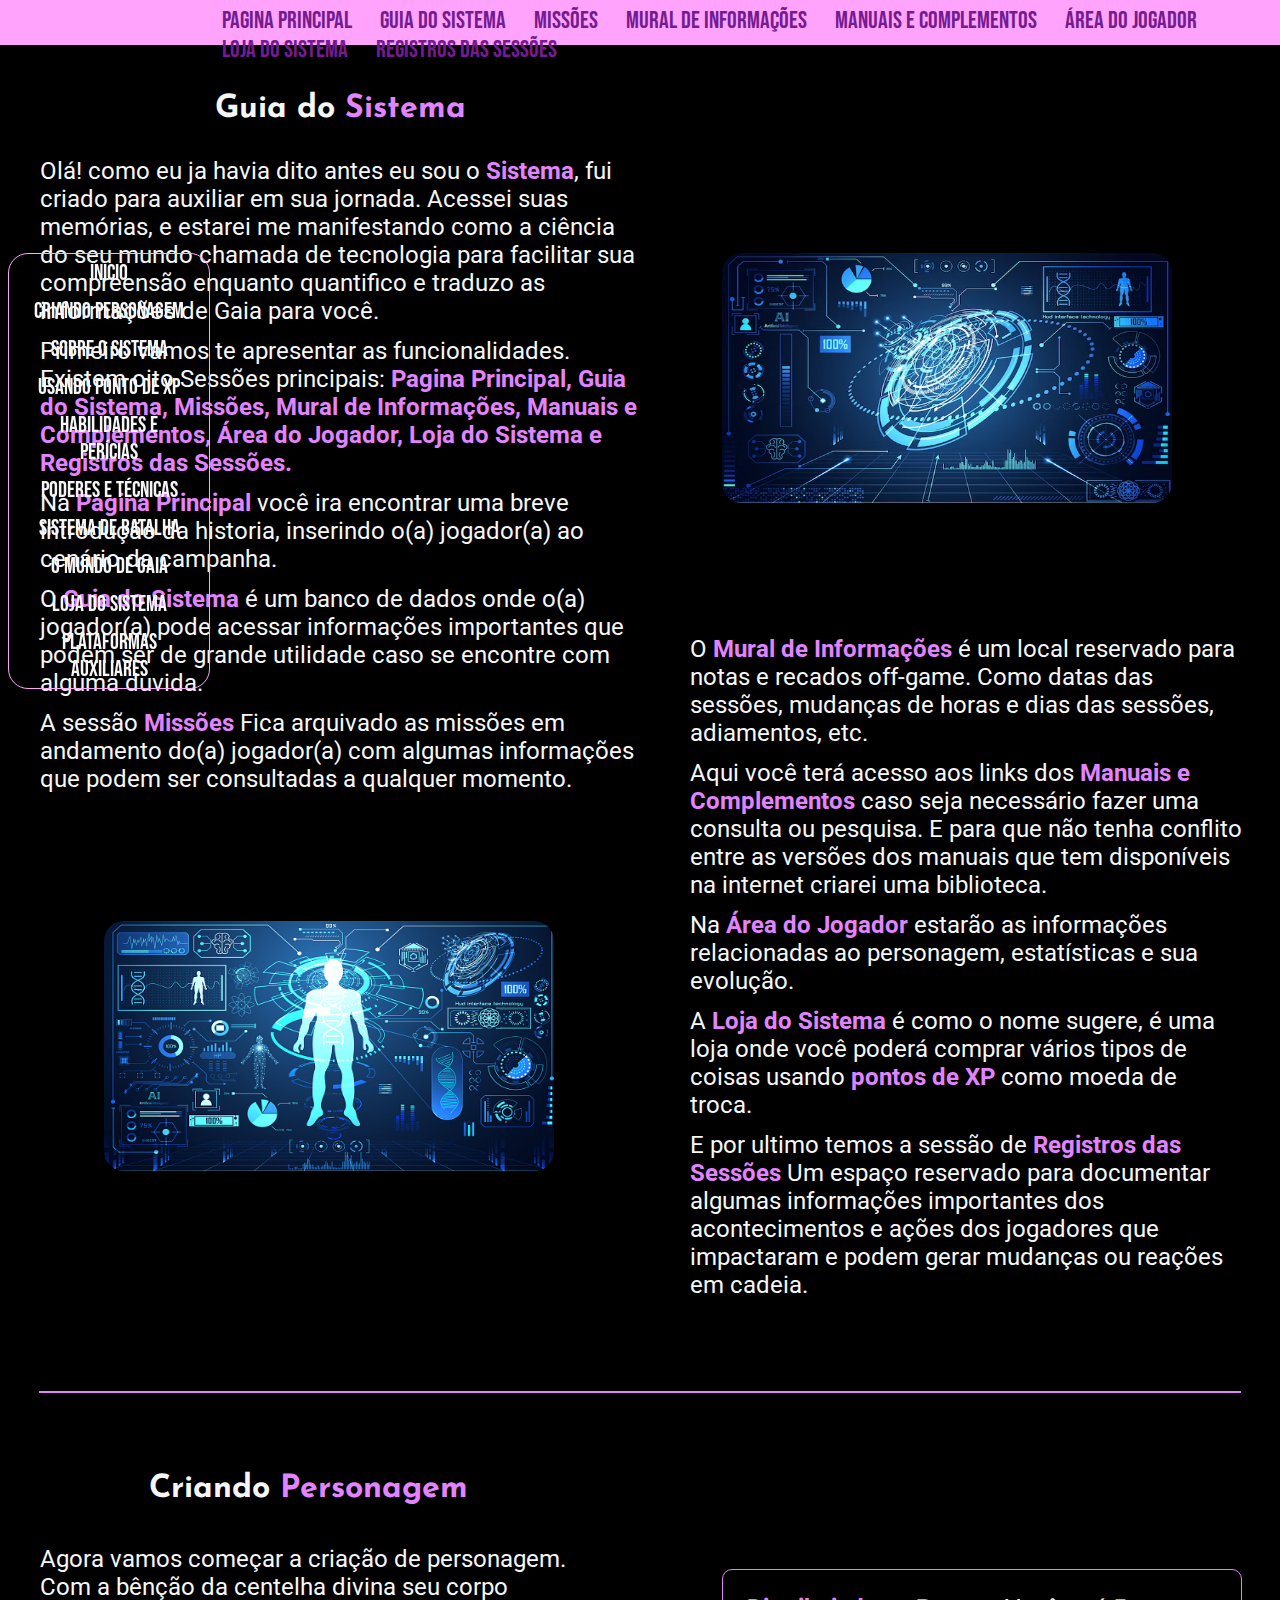
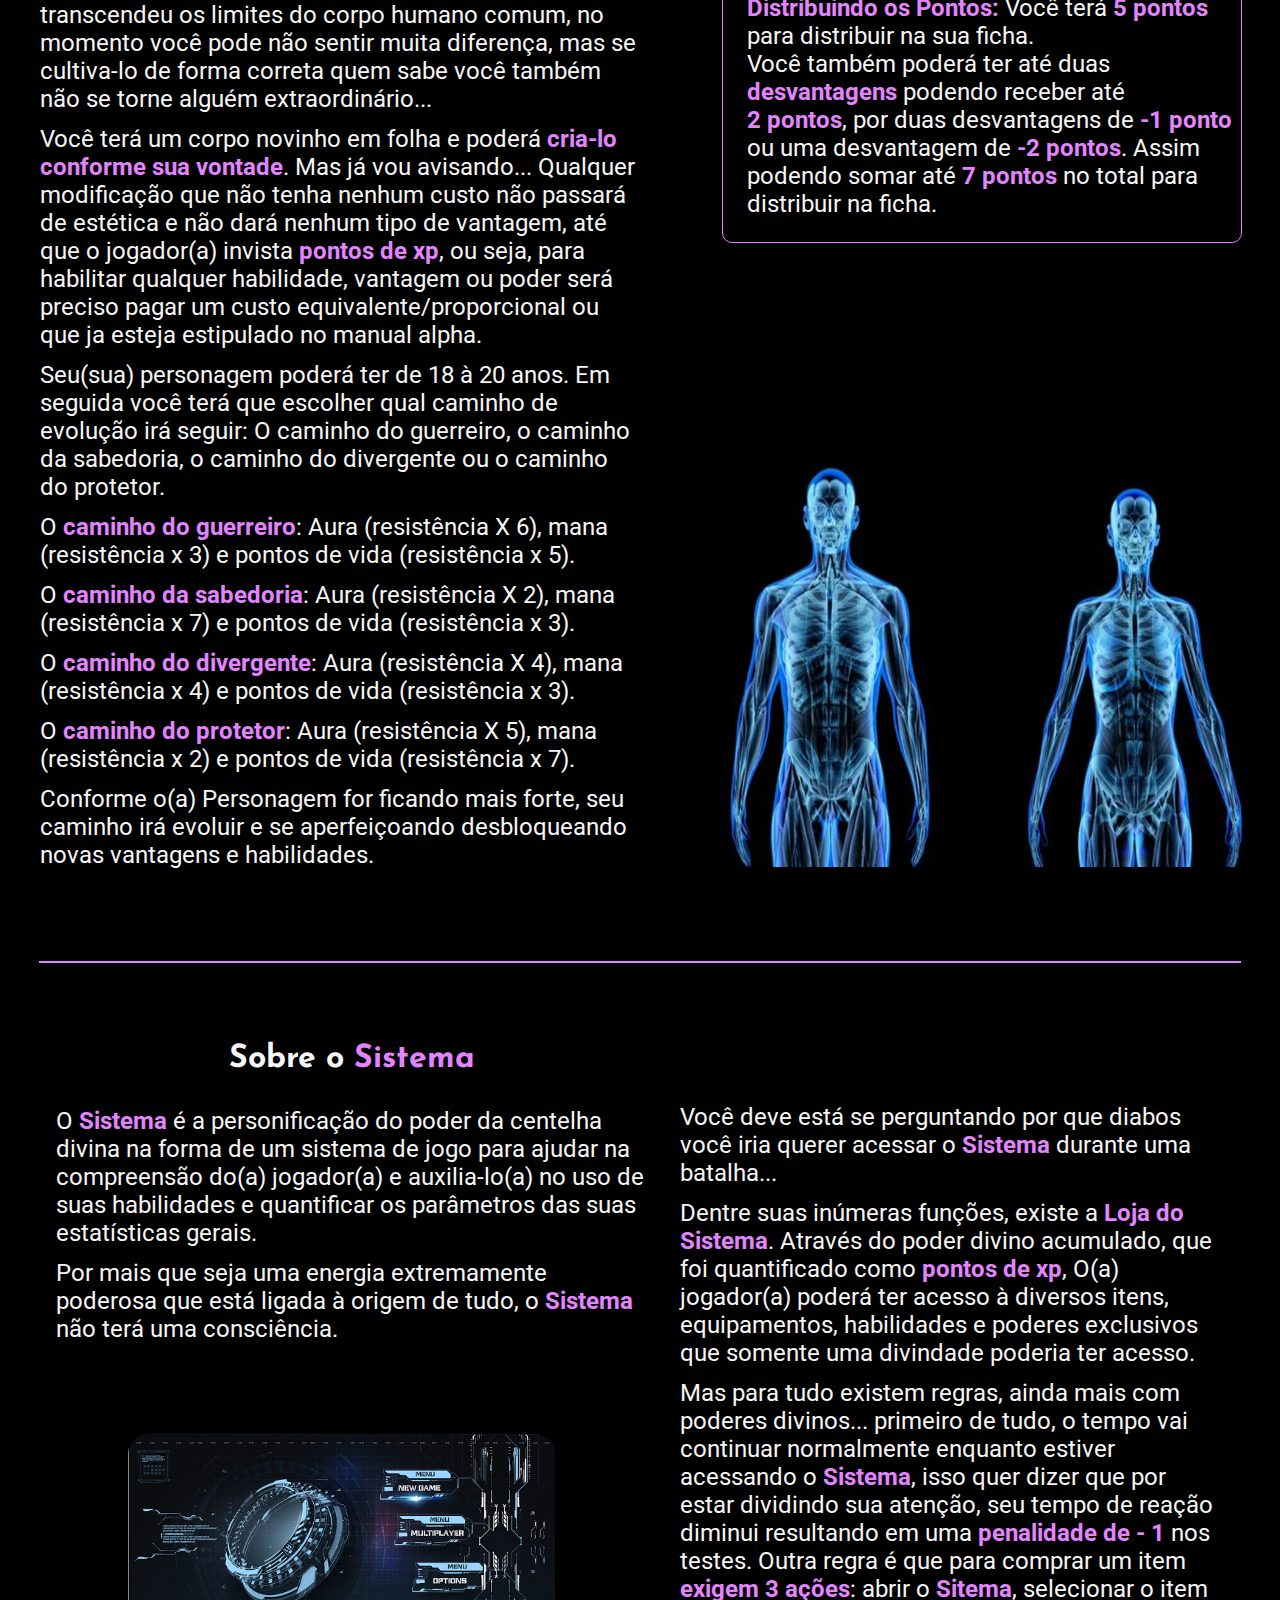
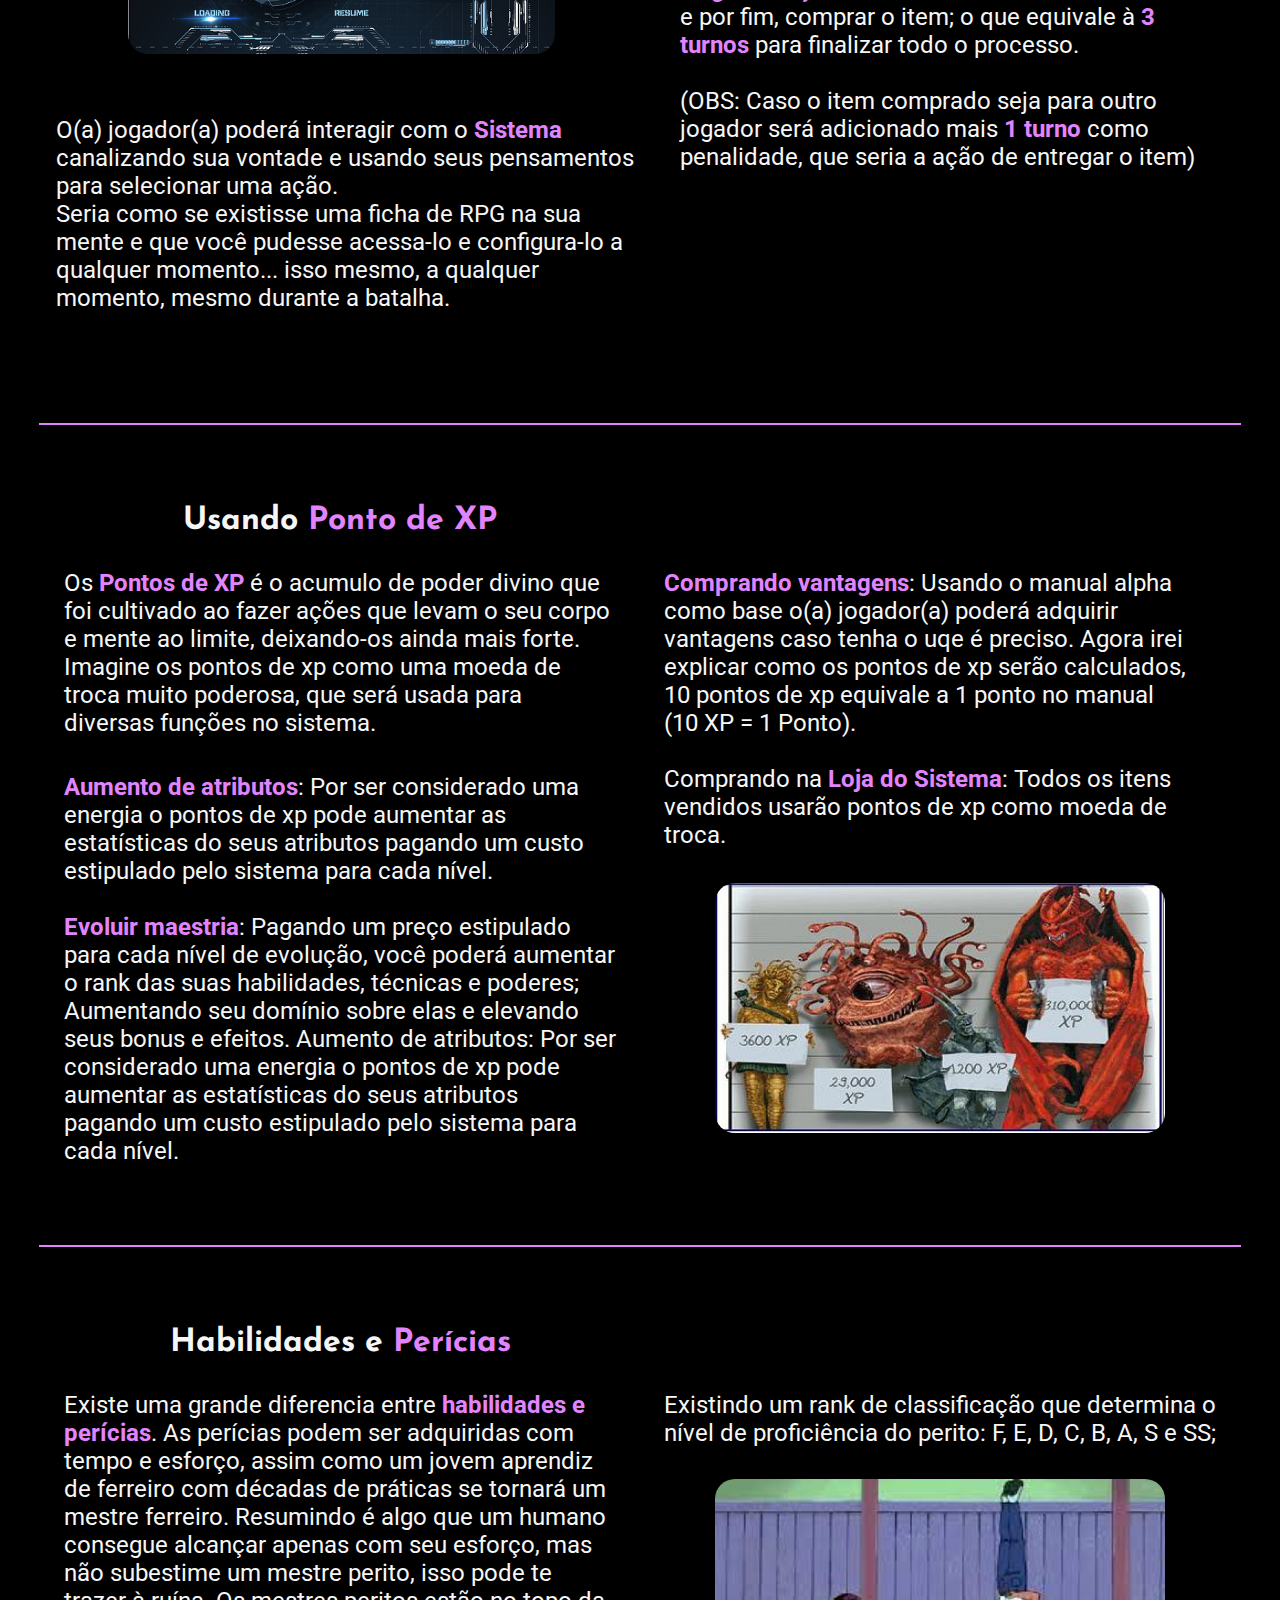
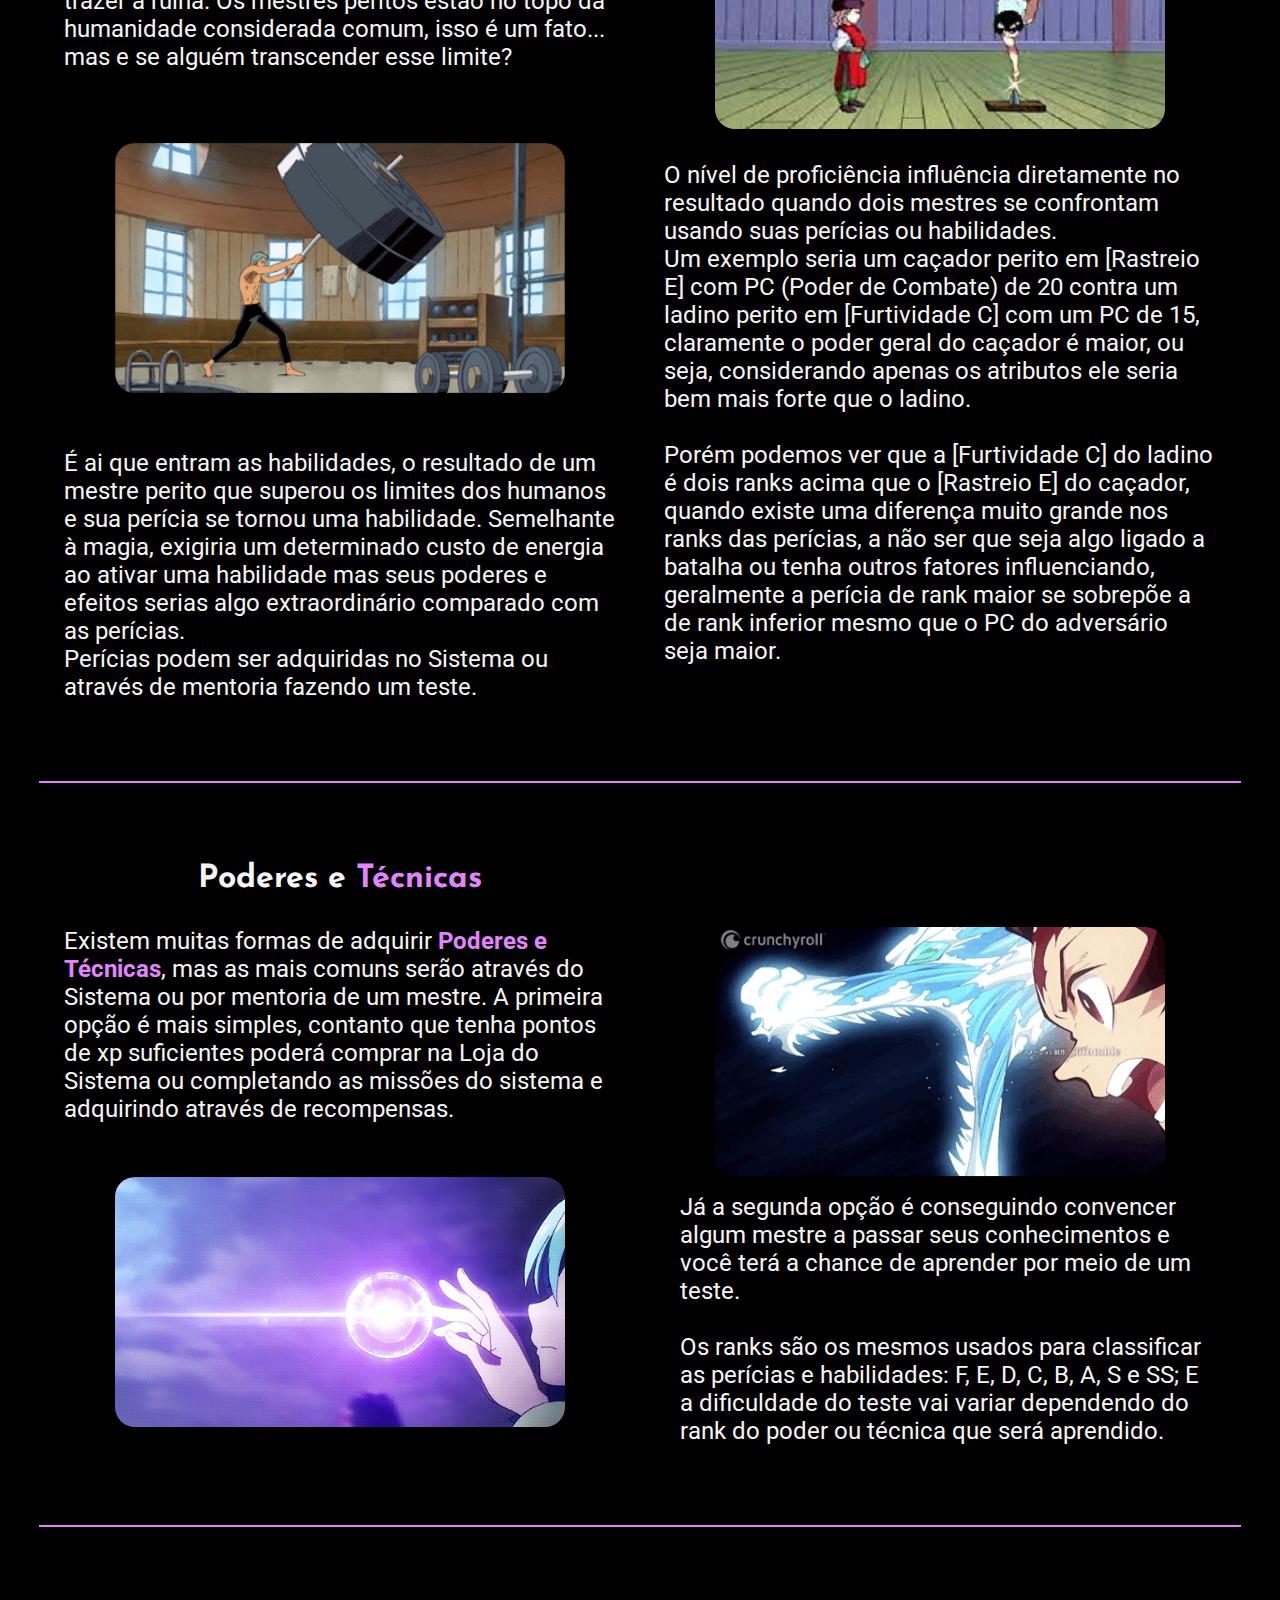
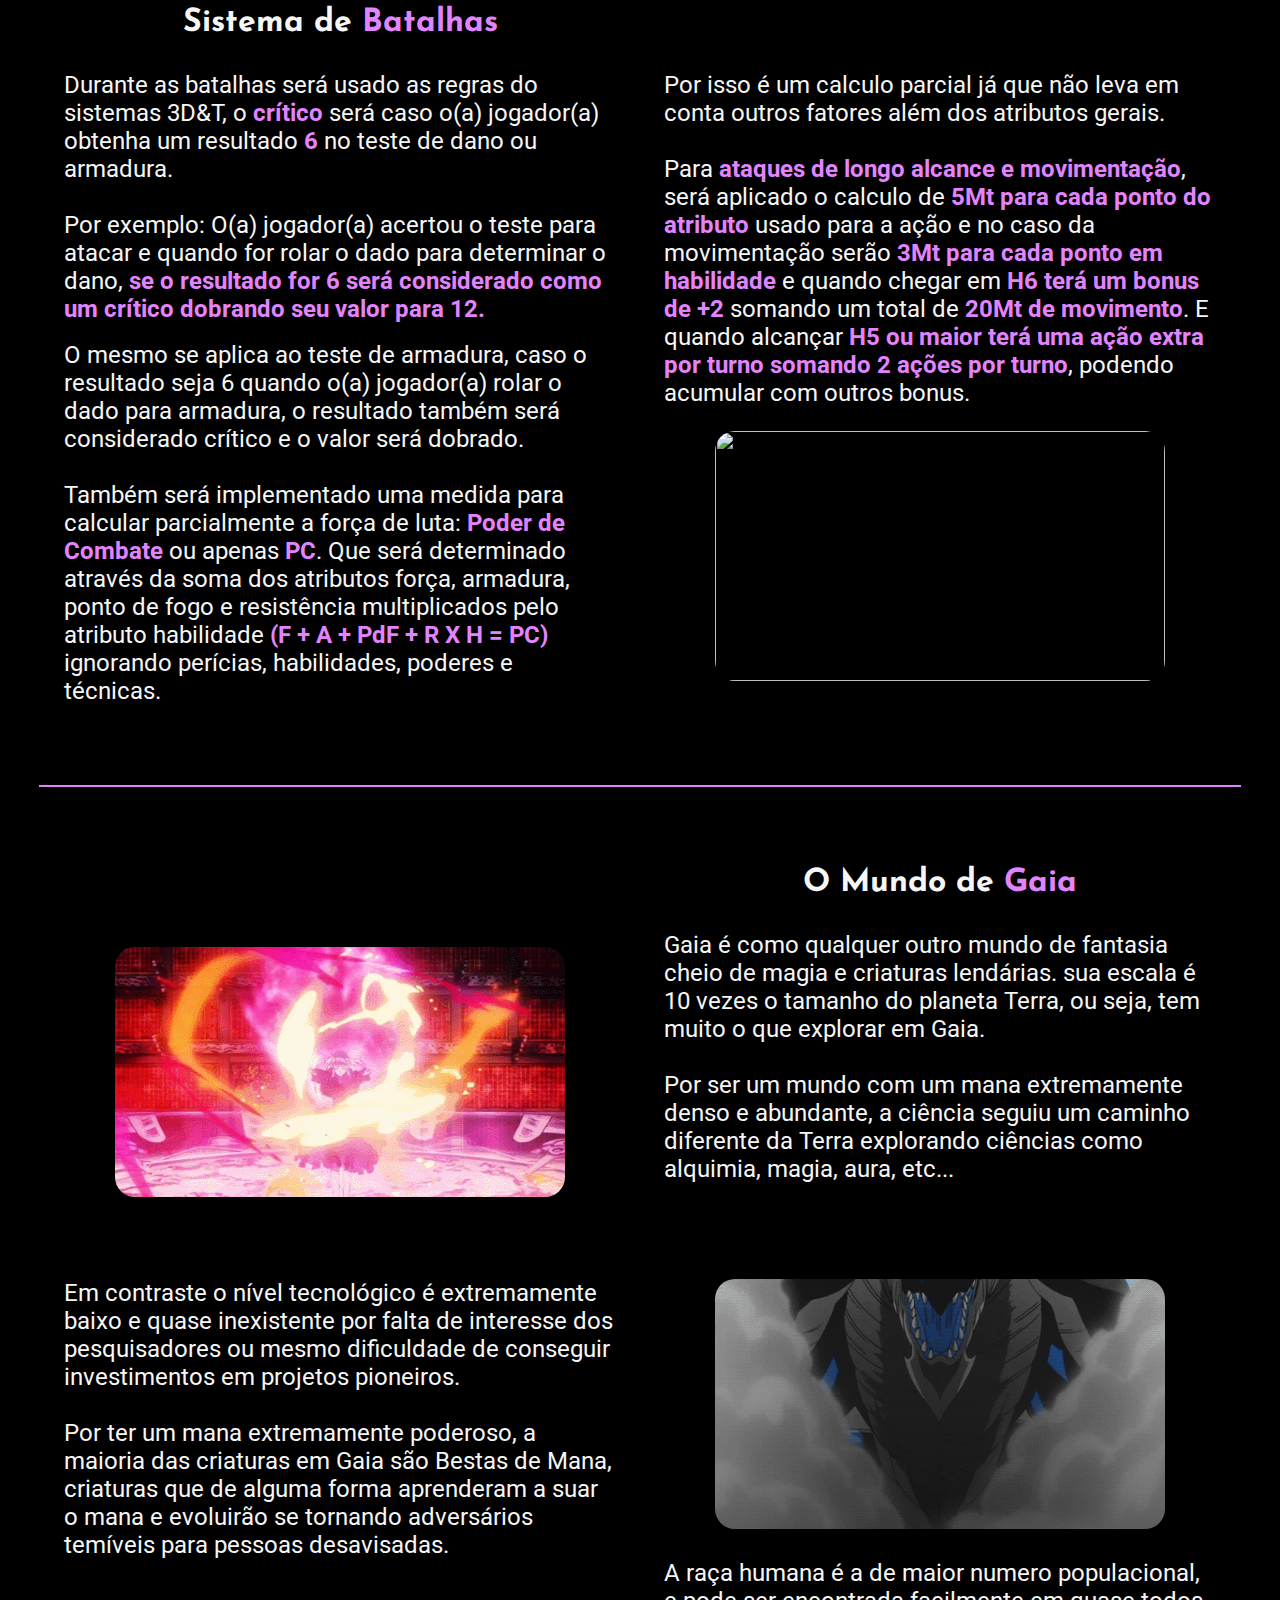
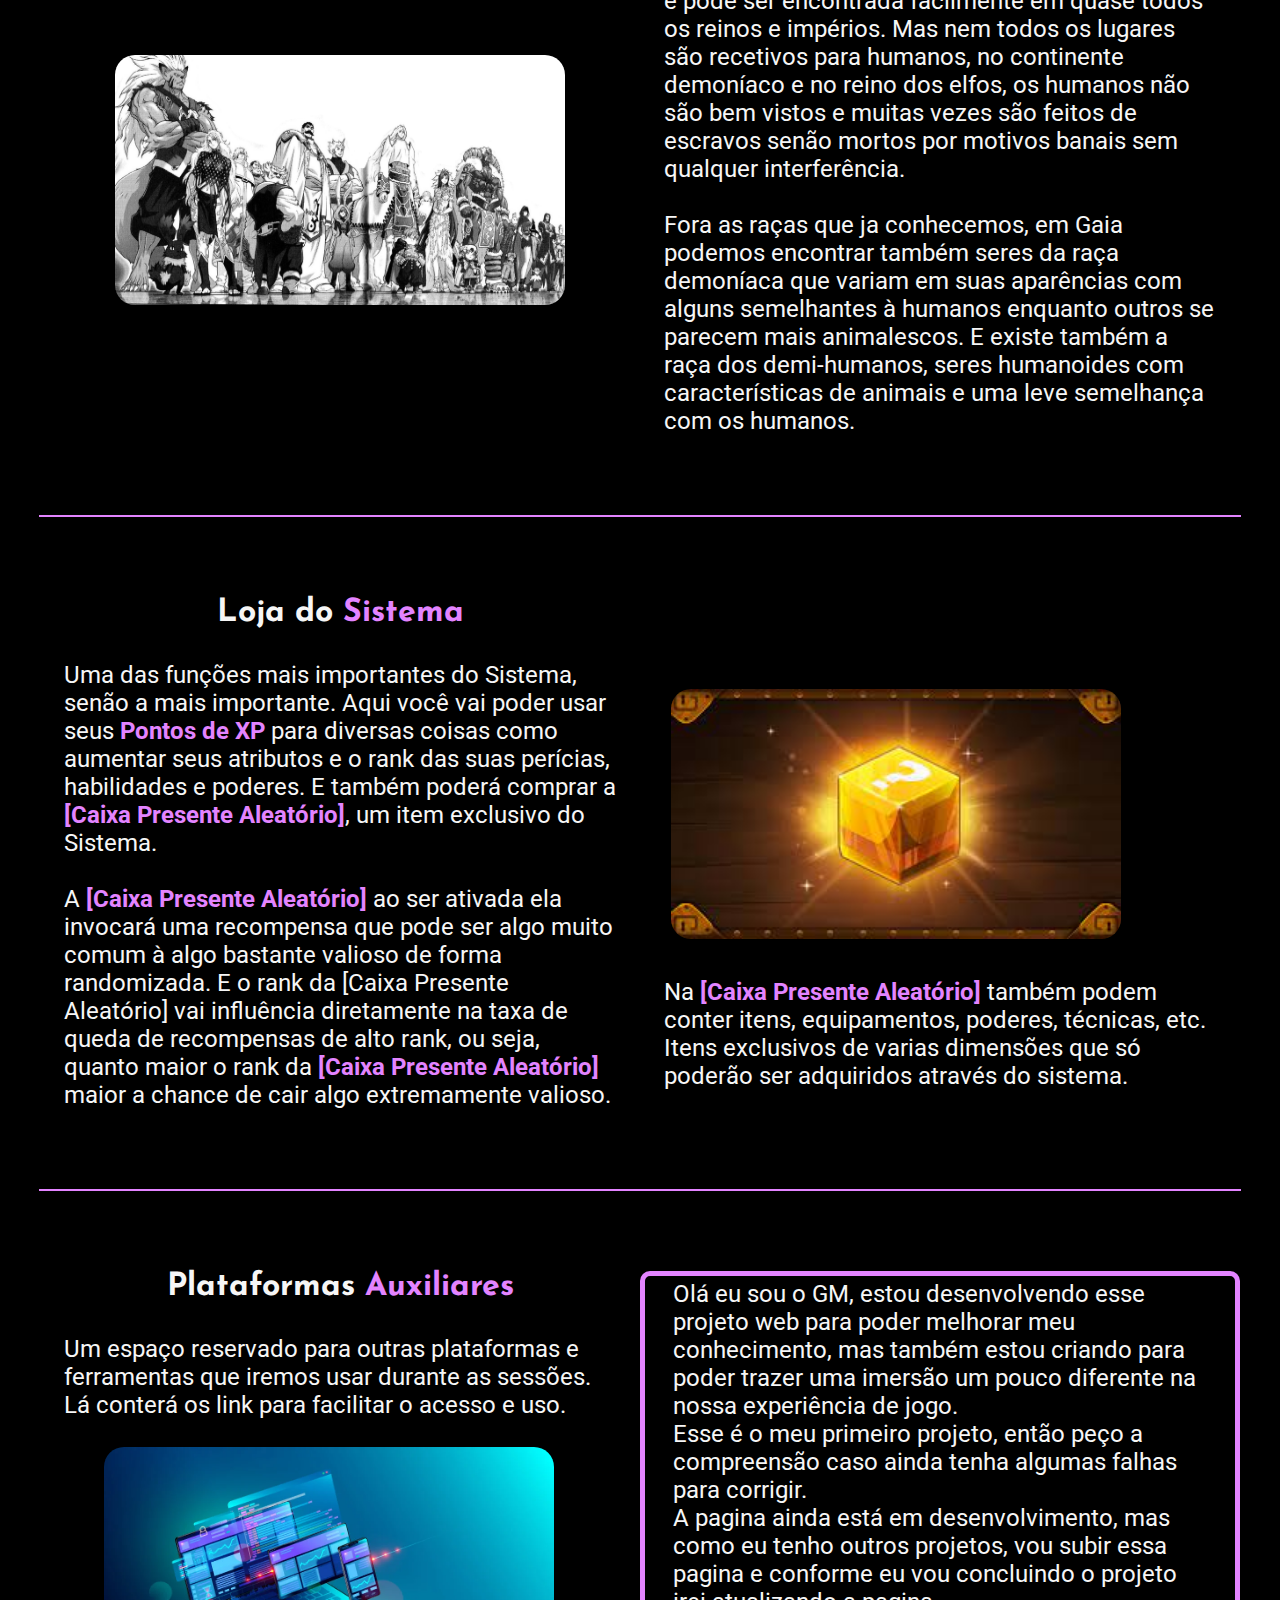
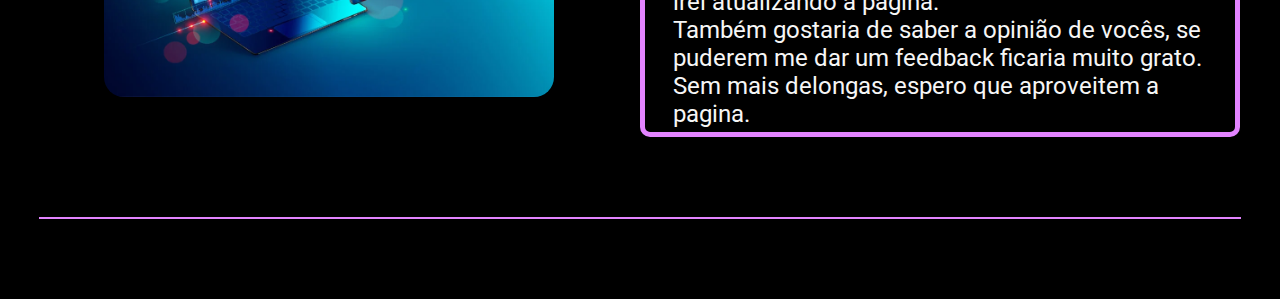
==== commit 5dad2465: "Update guiadosistema.html - Atualização 02.5" ====
--- a/guiadosistema.html
+++ b/guiadosistema.html
@@ -17,12 +17,12 @@
       <ul>
         <a class="cabecalho__menu__link" href="./index.html">Pagina Principal</a>
         <a class="cabecalho__menu__link" href="./guiadosistema.html">Guia do Sistema</a>
-        <a class="cabecalho__menu__link" href="./home.html">missões</a>
-        <a class="cabecalho__menu__link" href="./home.html">Mural de Informações</a>
-        <a class="cabecalho__menu__link" href="./home.html">Manuais e Complementos</a>
-        <a class="cabecalho__menu__link" href="./home.html">Área do Jogador</a>
-        <a class="cabecalho__menu__link" href="./home.html">Loja do Sistema</a>
-        <a class="cabecalho__menu__link" href="./home.html">Registros das Sessões</a>
+        <a class="cabecalho__menu__link" href="#">missões</a>
+        <a class="cabecalho__menu__link" href="#">Mural de Informações</a>
+        <a class="cabecalho__menu__link" href="#">Manuais e Complementos</a>
+        <a class="cabecalho__menu__link" href="#">Área do Jogador</a>
+        <a class="cabecalho__menu__link" href="#">Loja do Sistema</a>
+        <a class="cabecalho__menu__link" href="#">Registros das Sessões</a>
       </ul>
     </nav>
   </header>
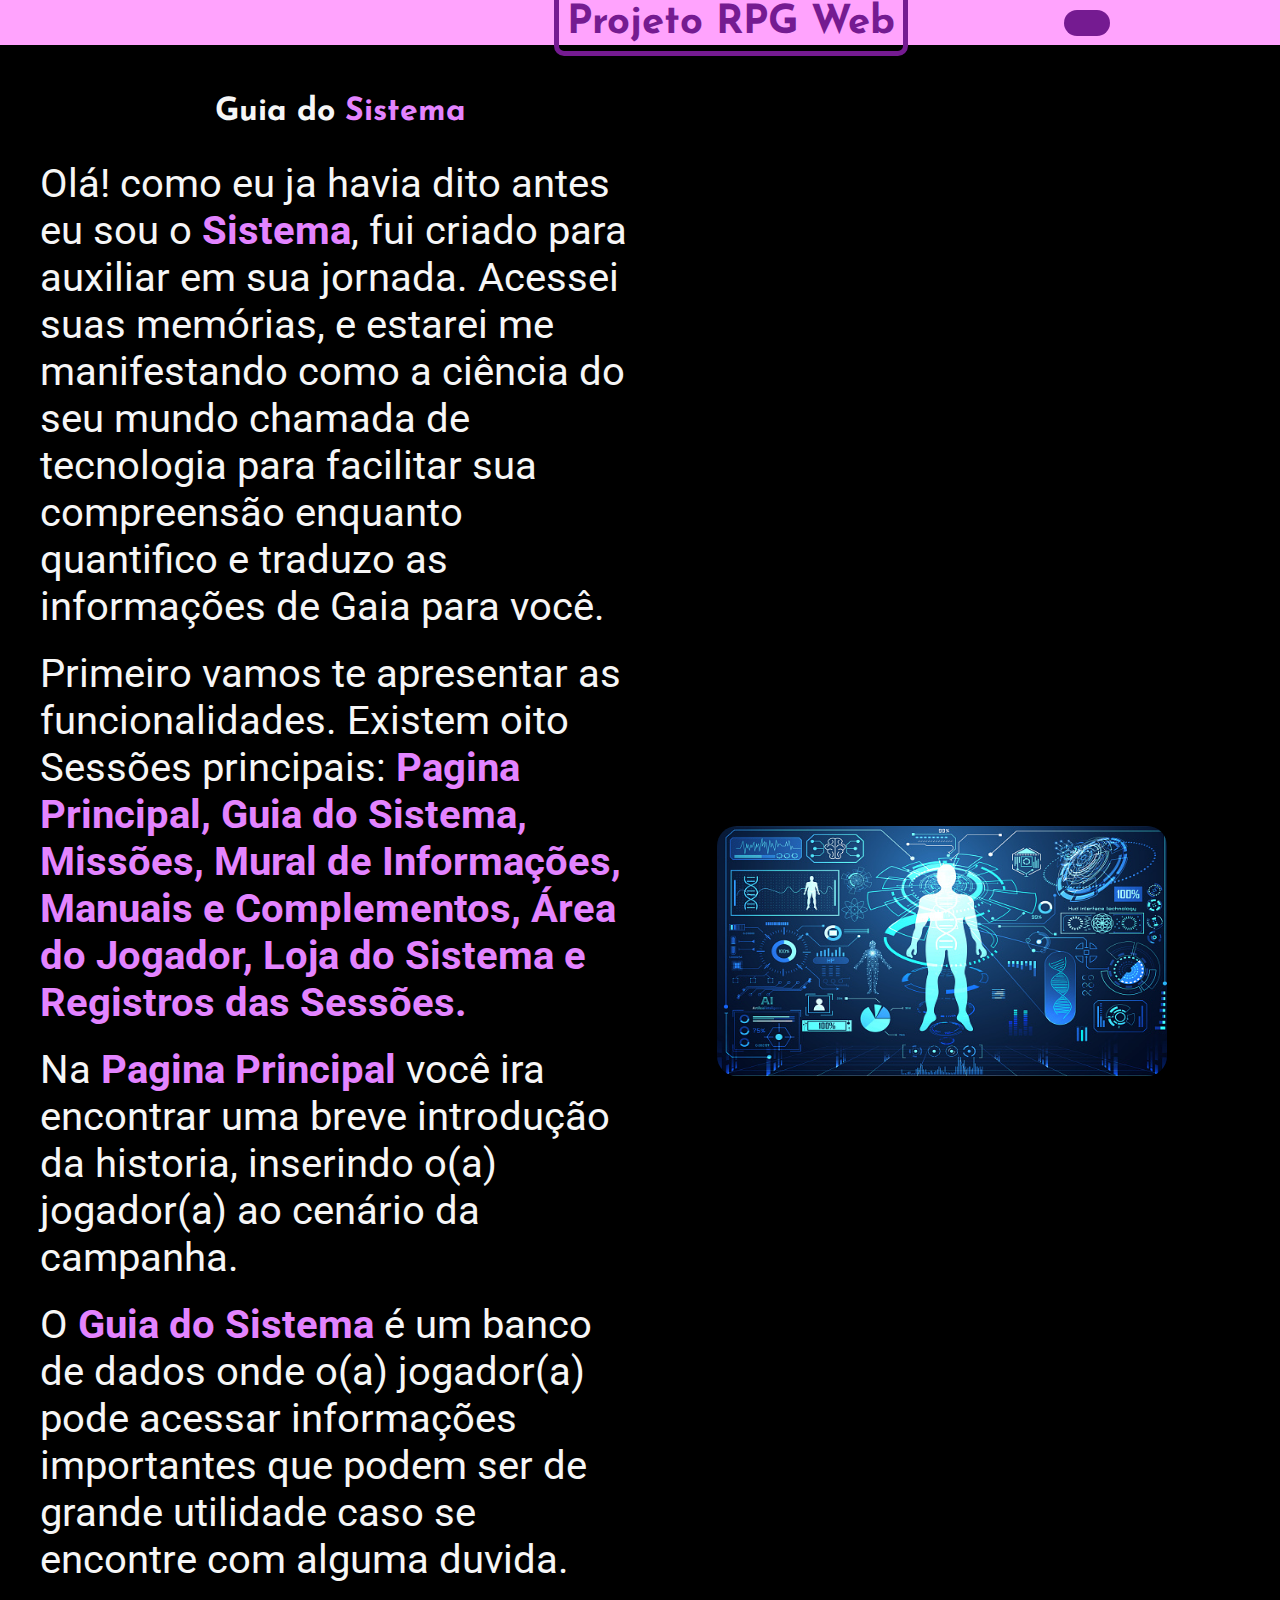
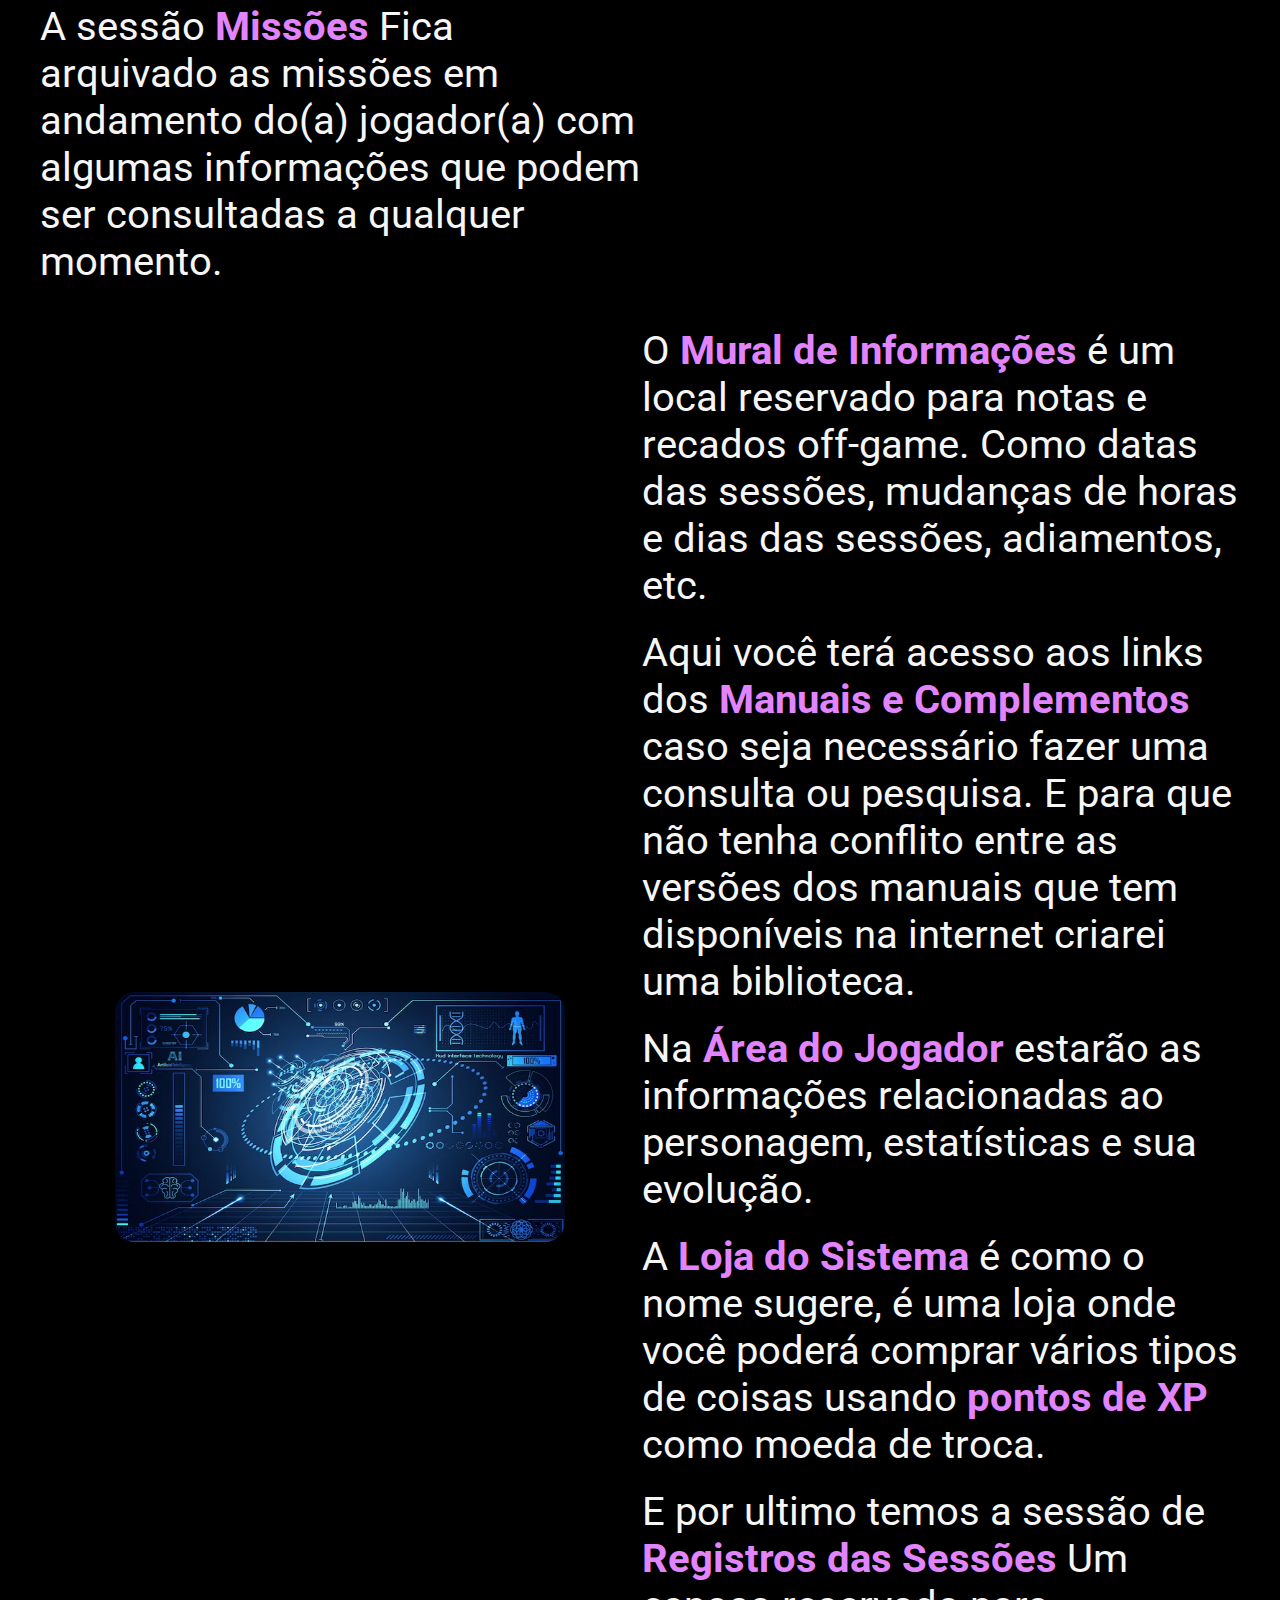
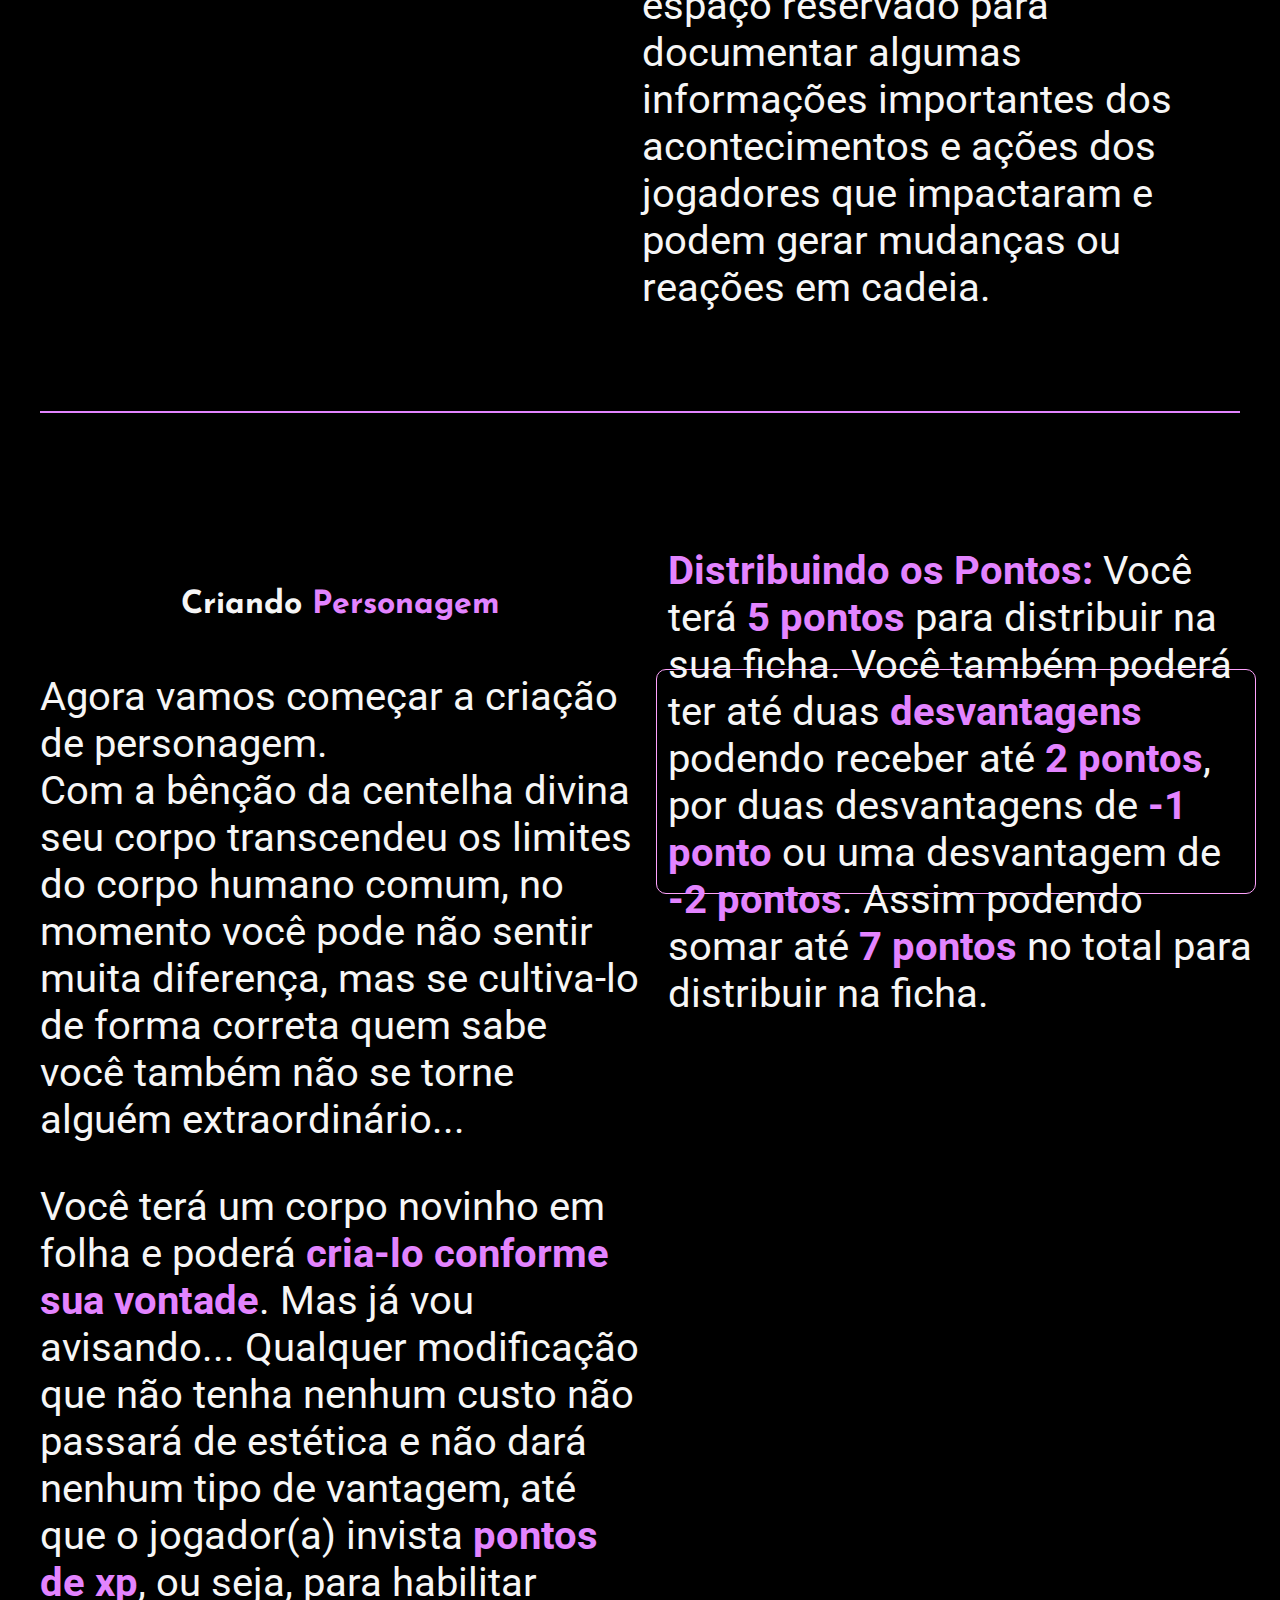
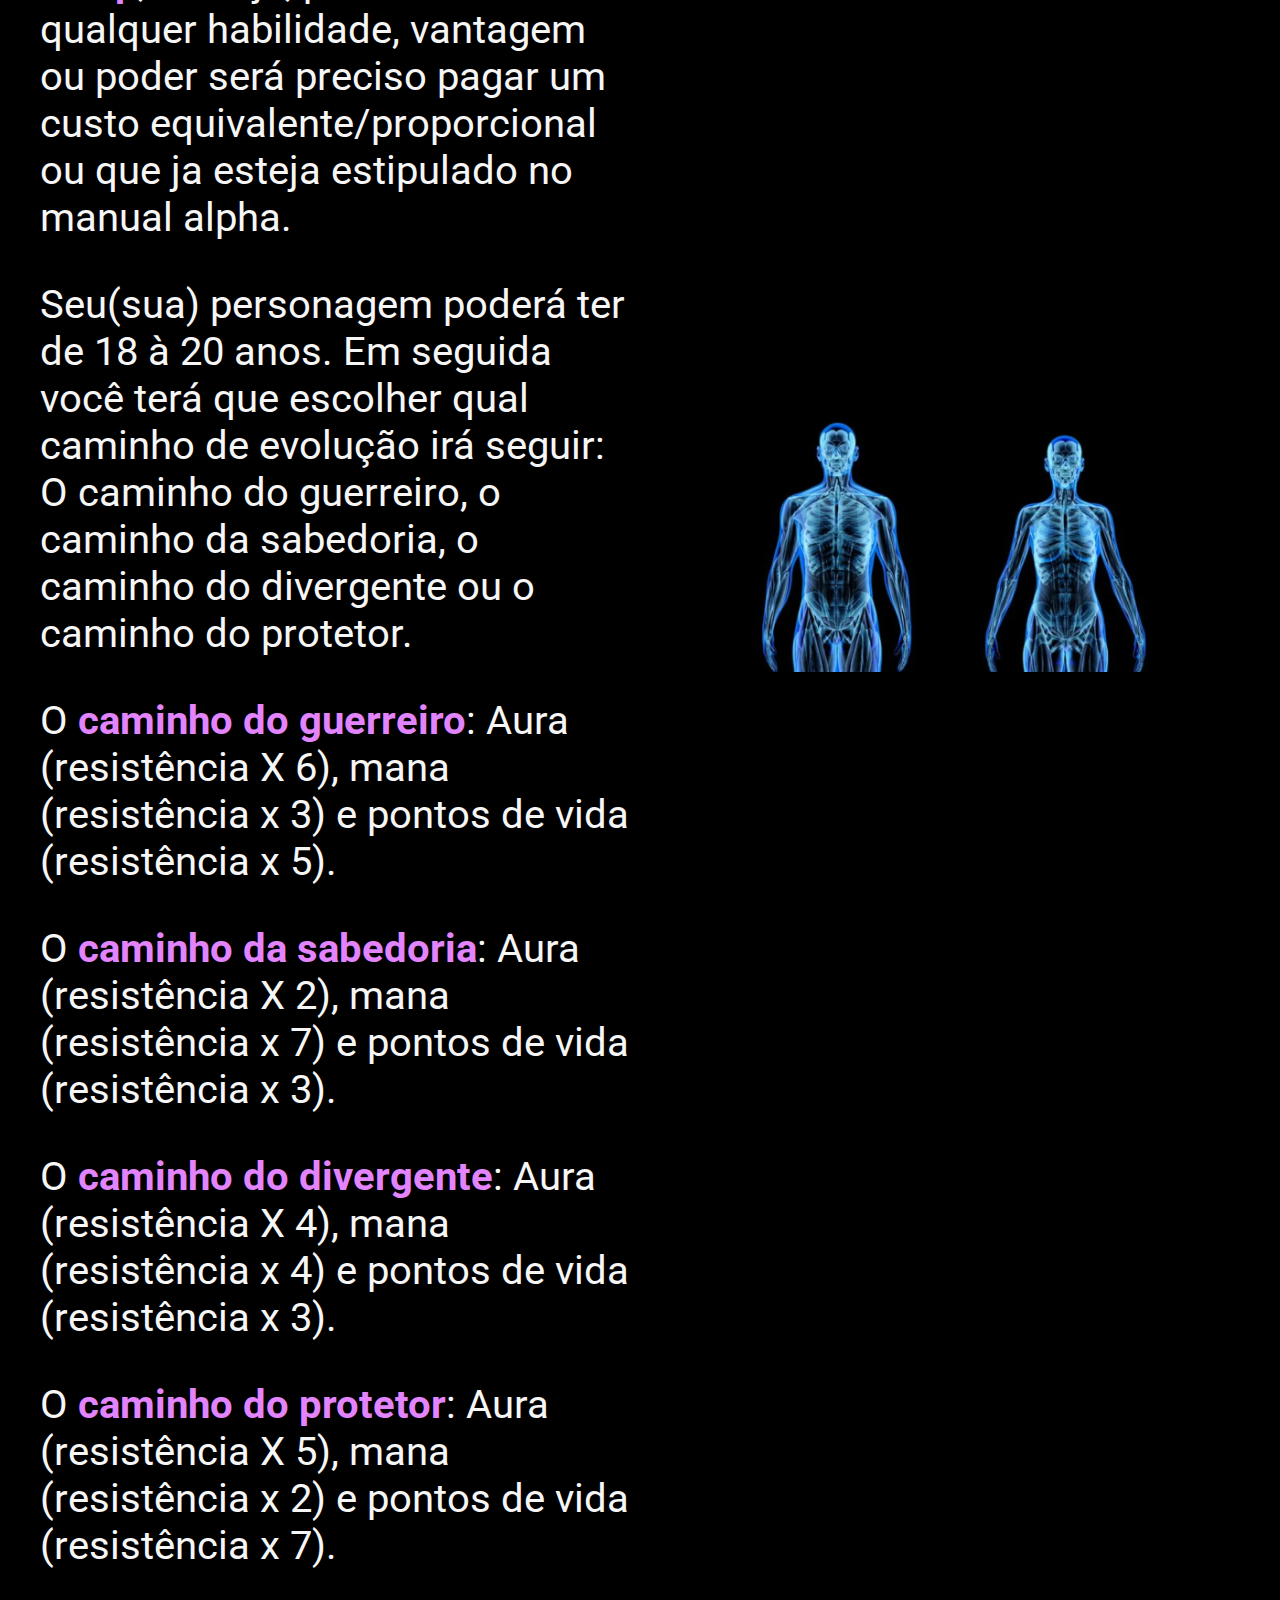
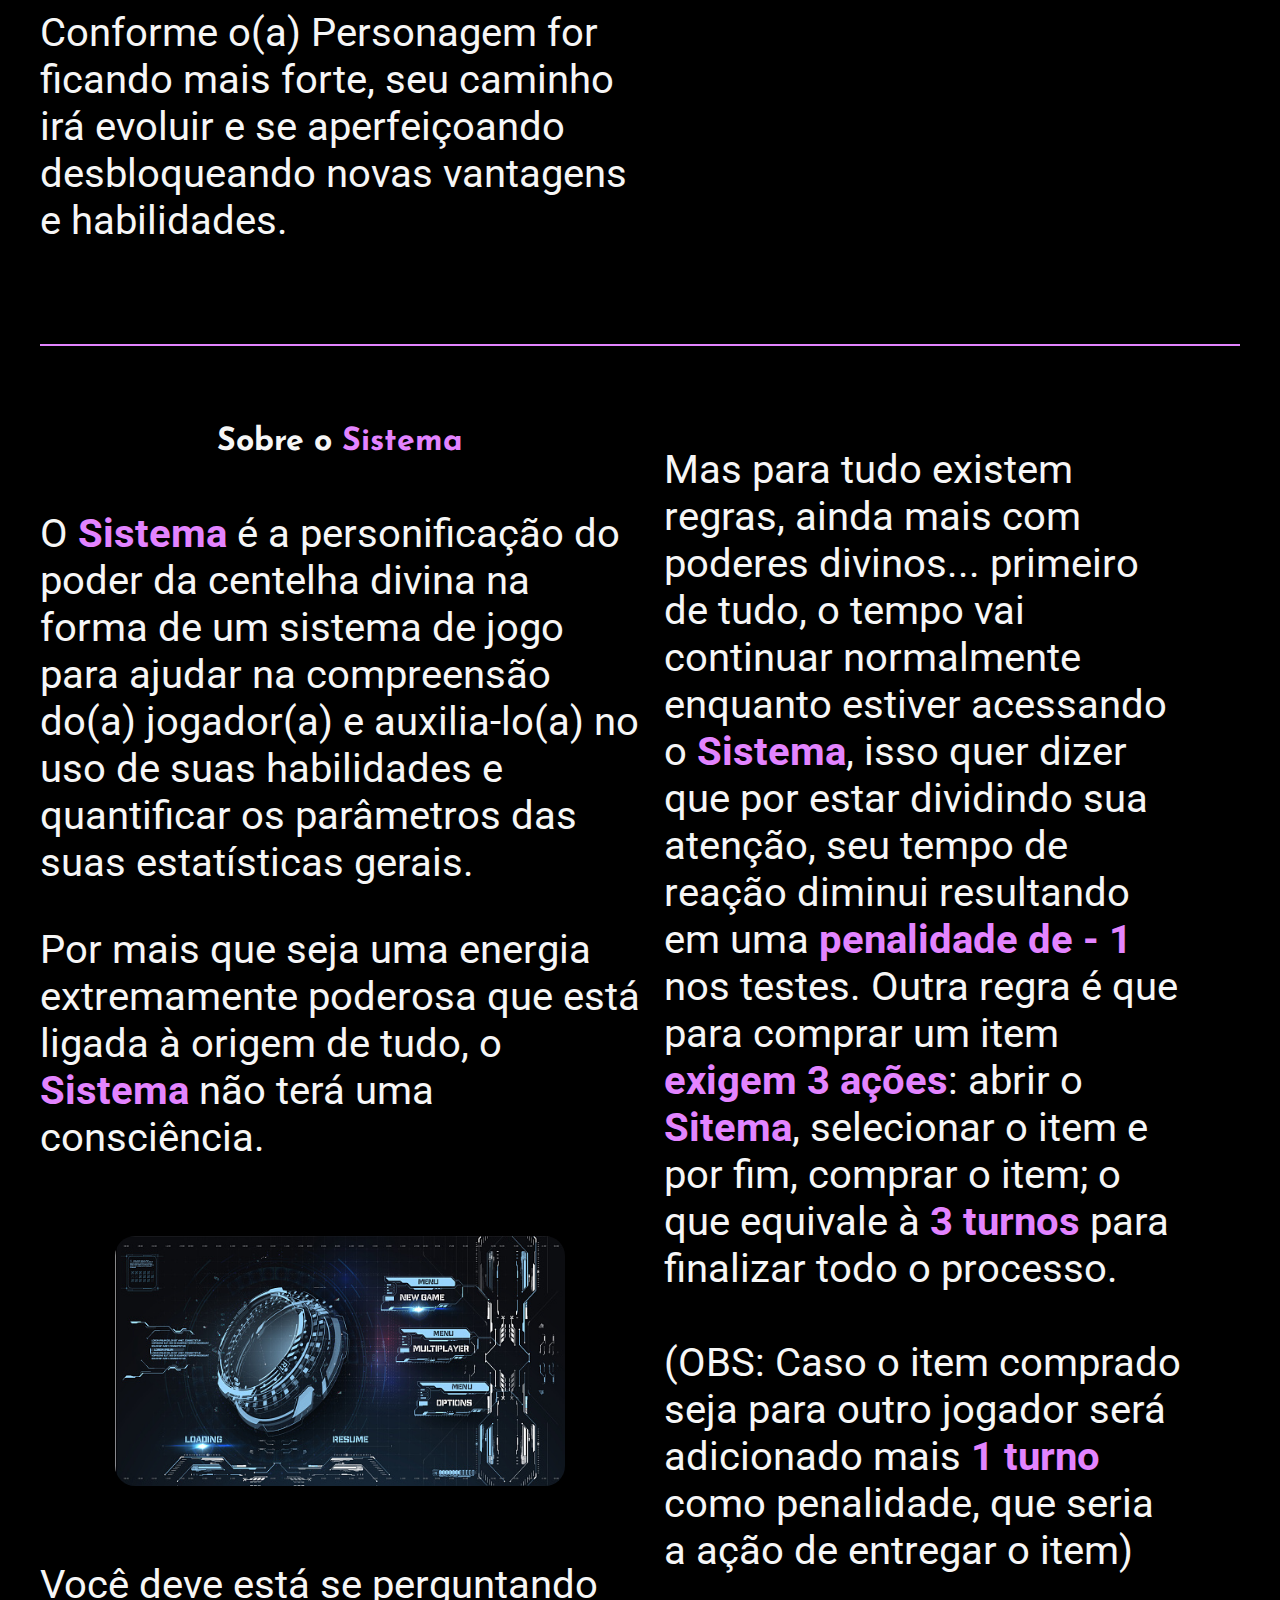
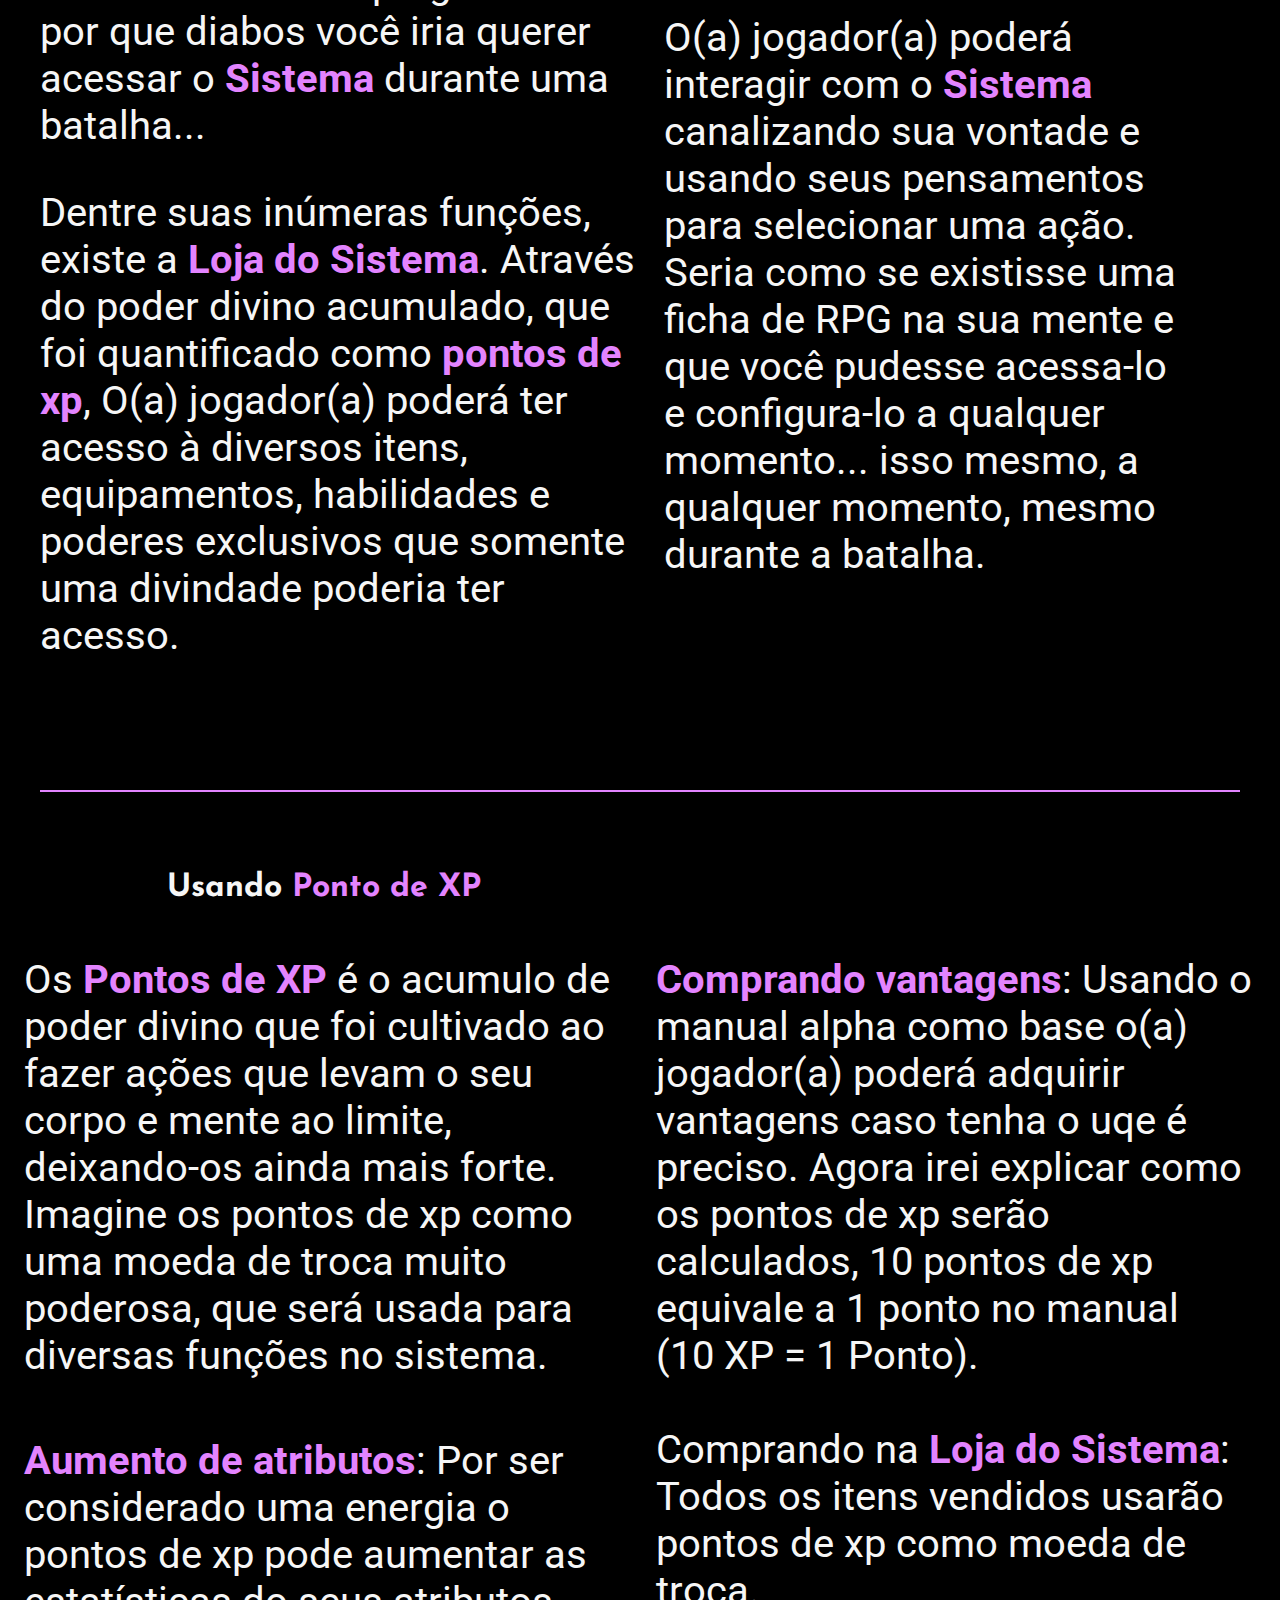
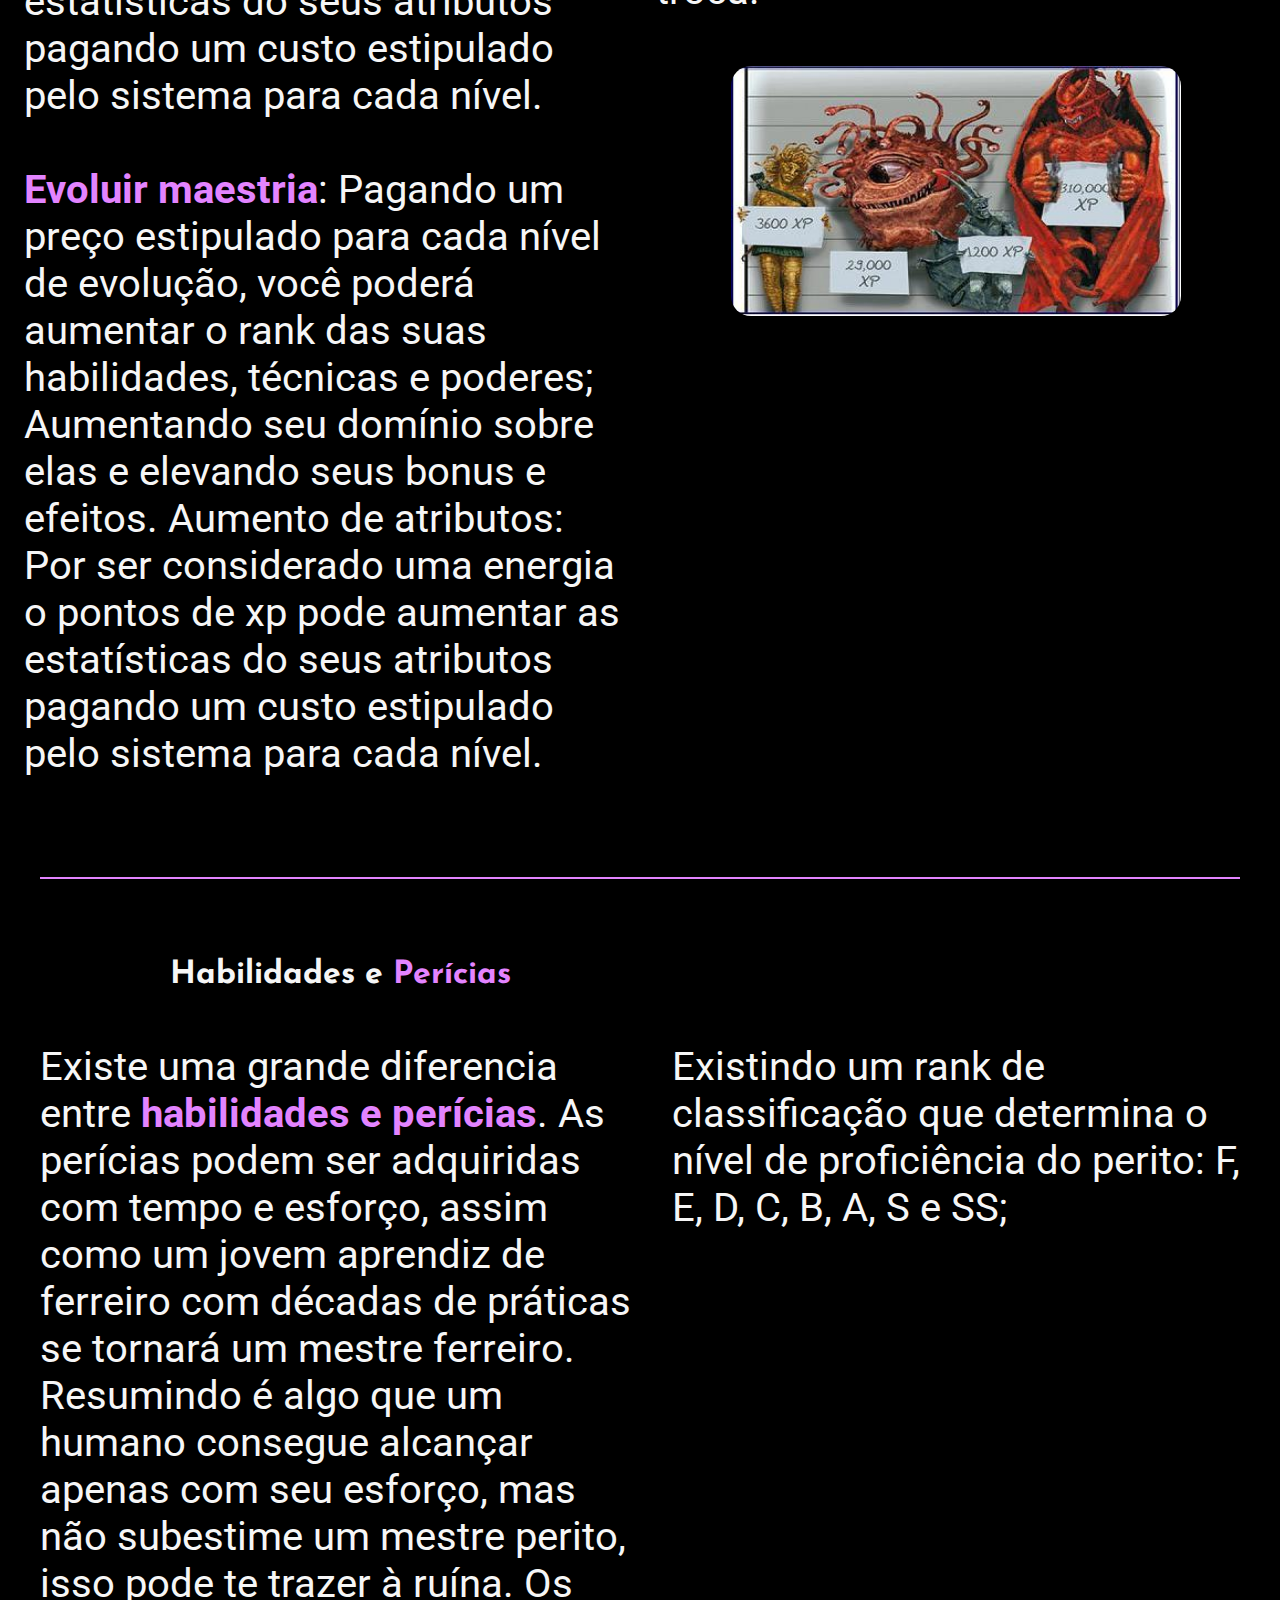
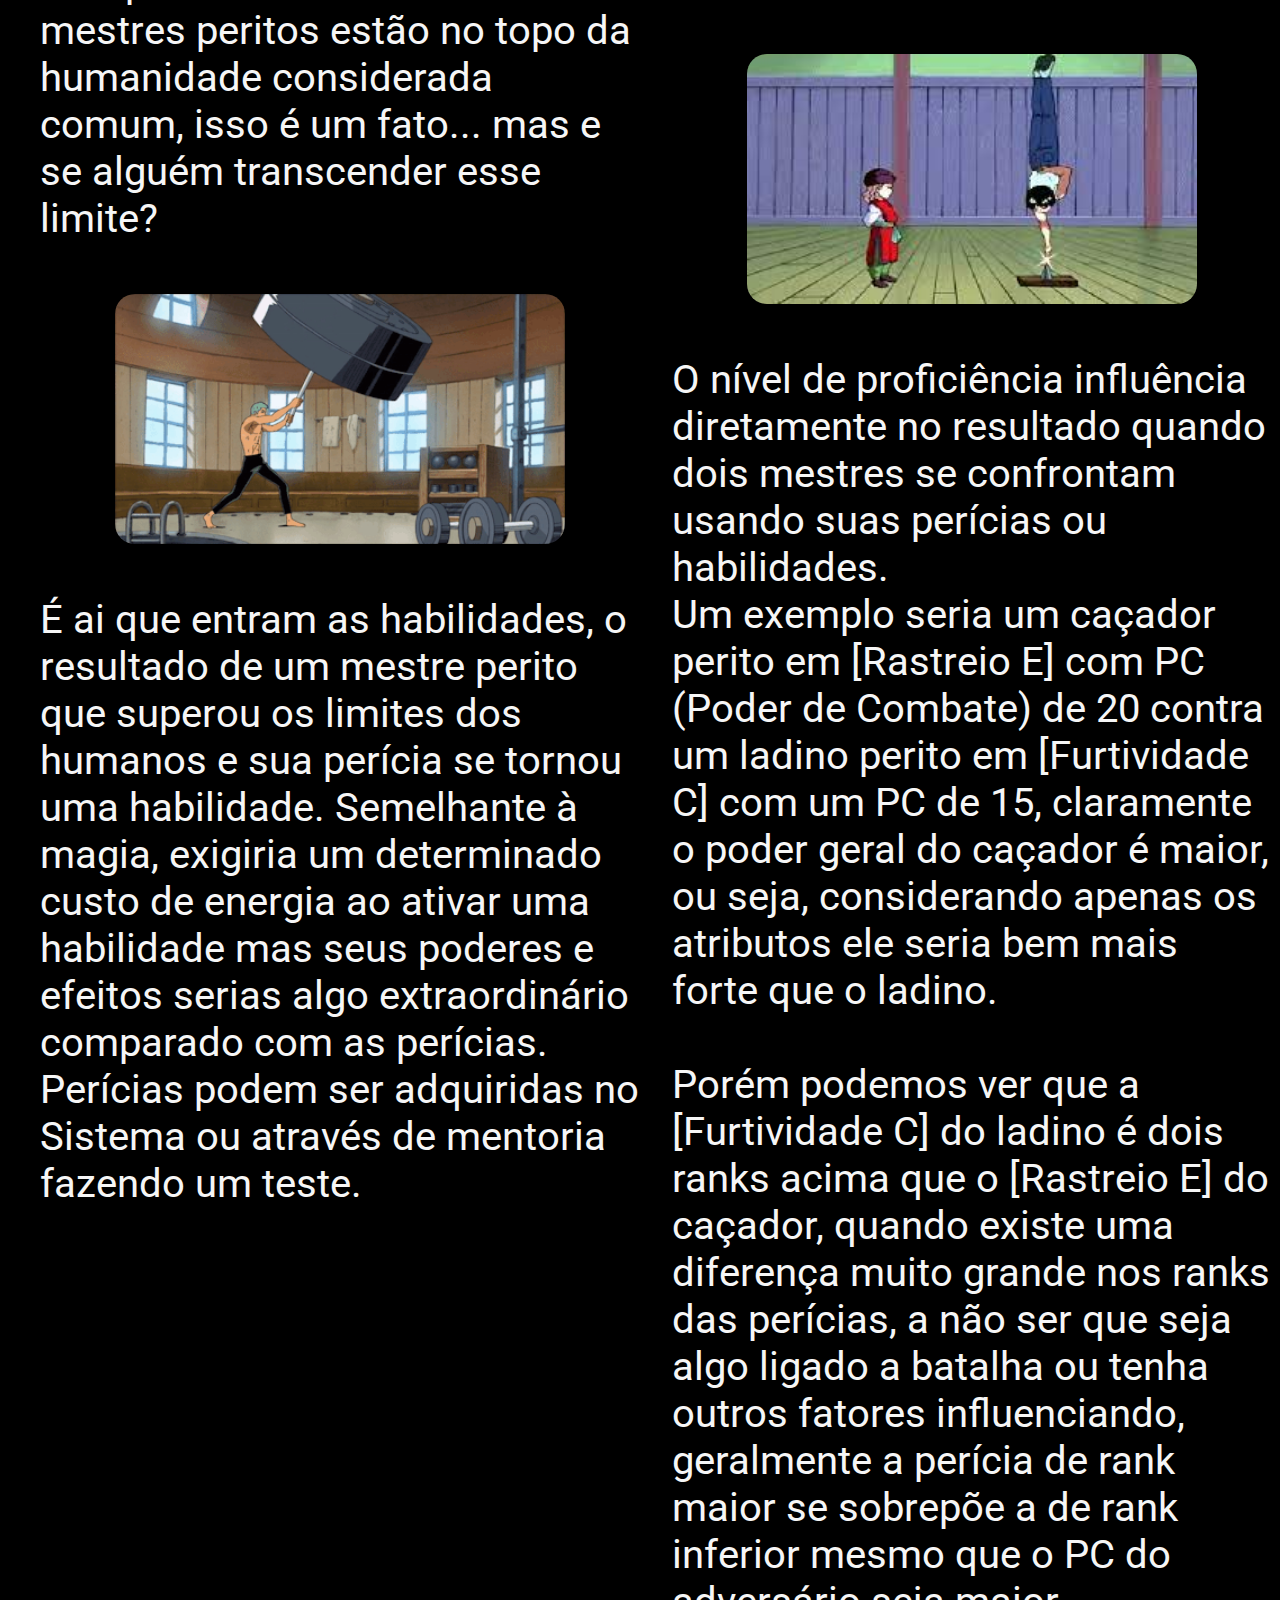
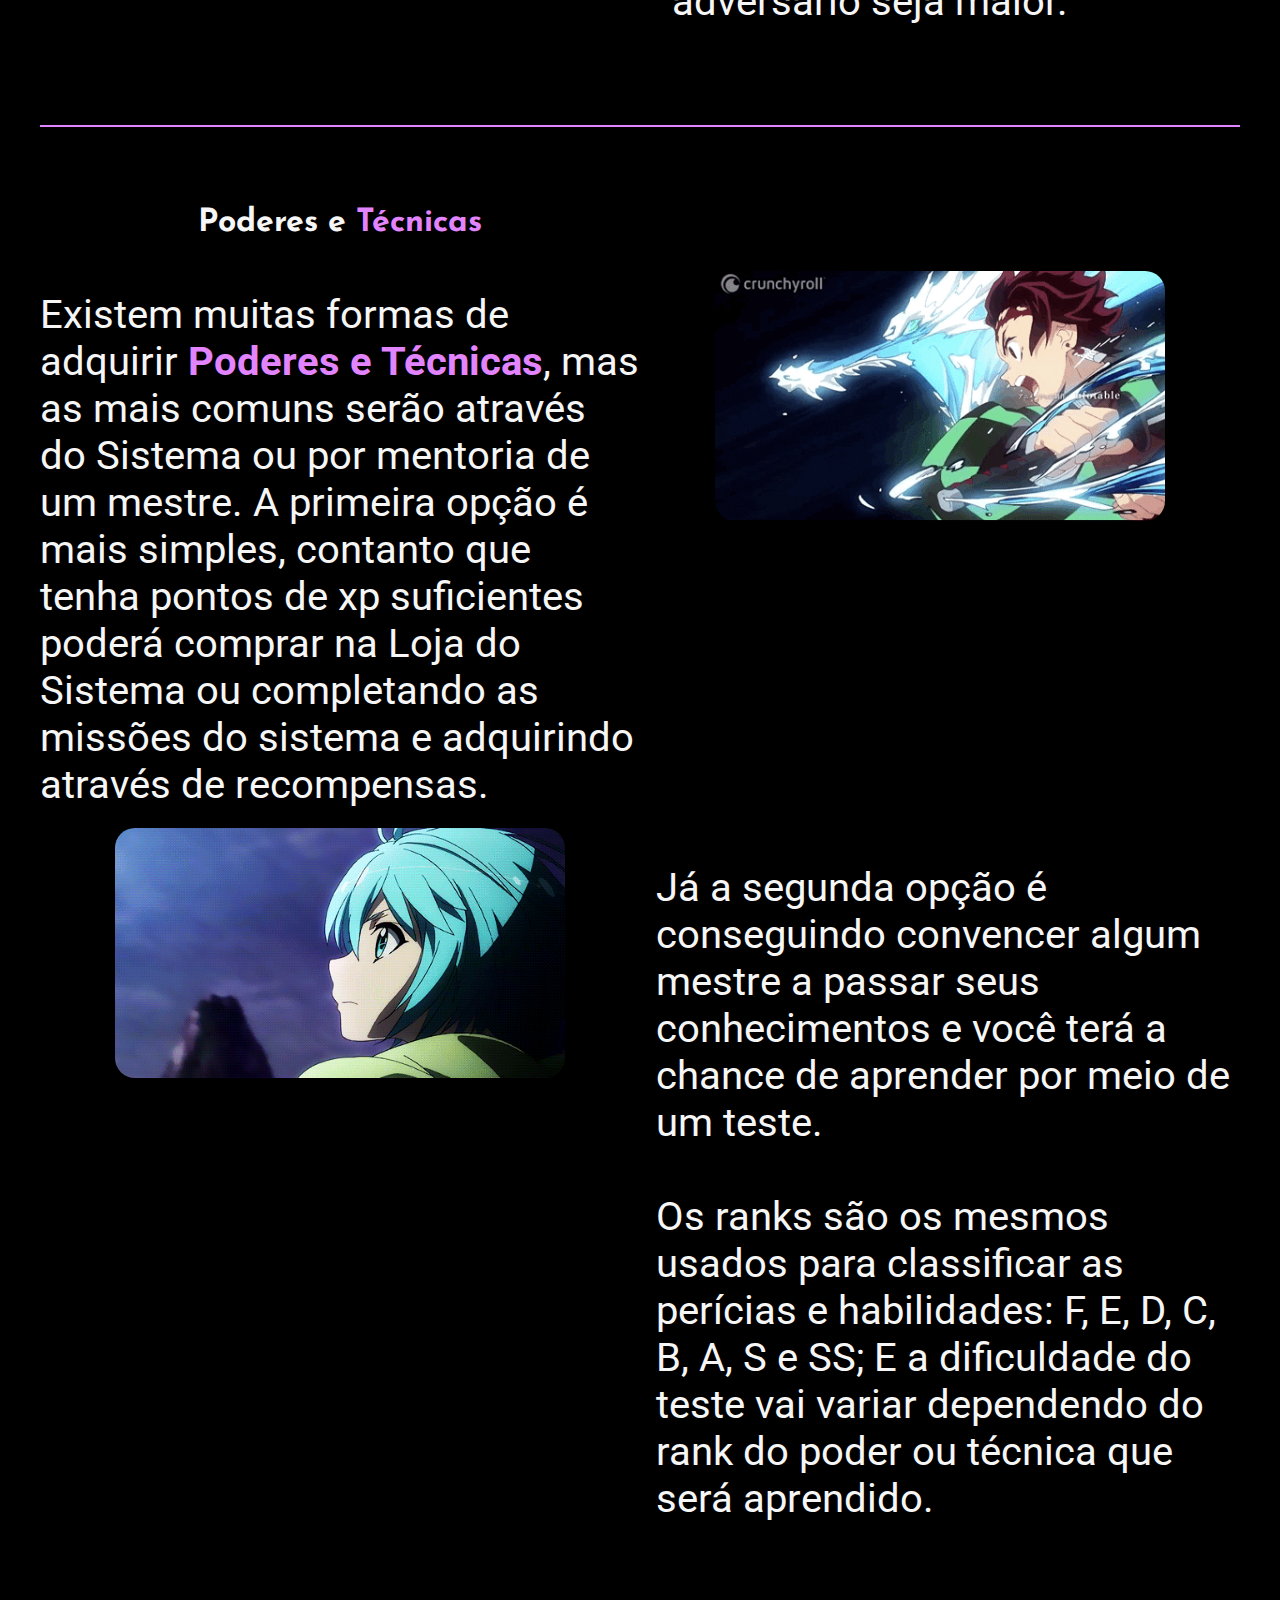
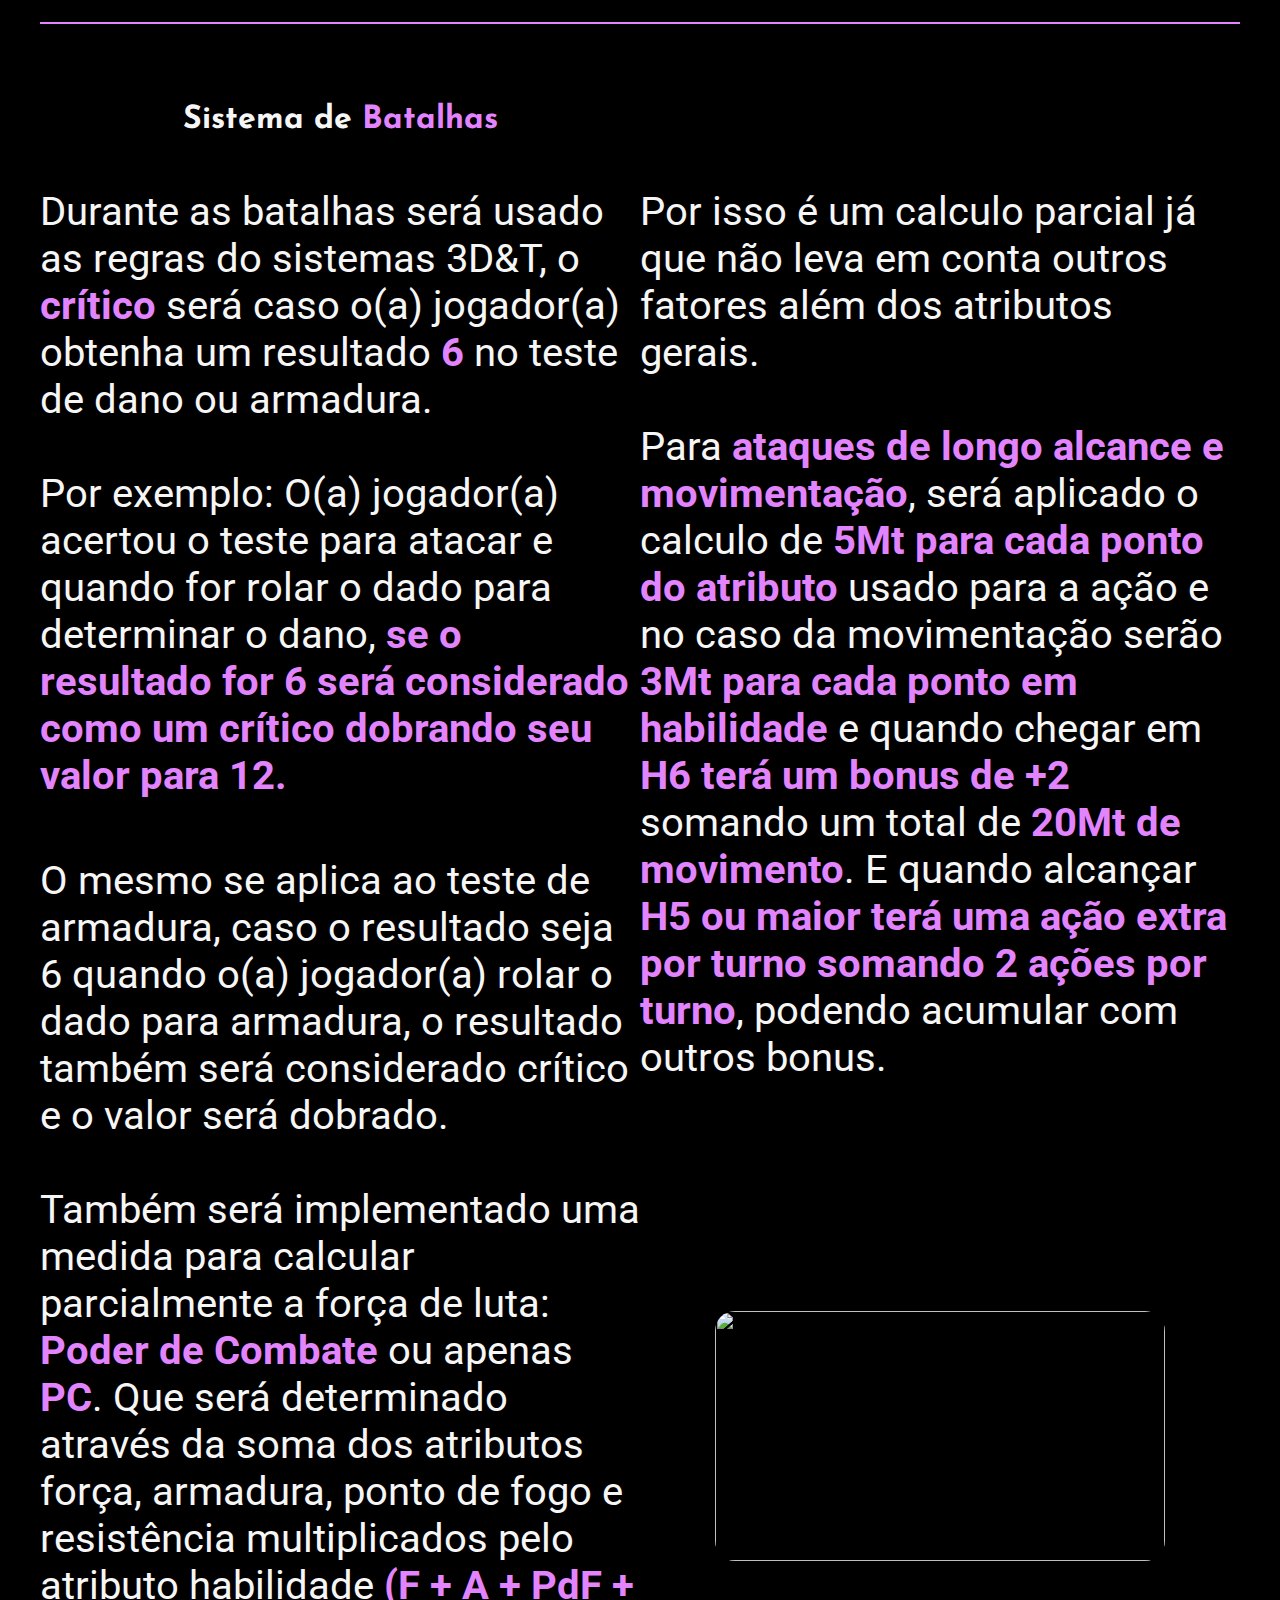
==== commit dd54d10b: "Update guiadosistema.html" ====
--- a/guiadosistema.html
+++ b/guiadosistema.html
@@ -5,27 +5,48 @@
   <meta http-equiv="X-UA-Compatible" content="IE=edge">
   <meta name="viewport" content="width=device-width, initial-scale=1.0">
   <title>Document</title>
-  <link rel="stylesheet" href="./style.css">
-  <link rel="stylesheet" href="./guiadosistema.css">
+  <link rel="stylesheet" href="./styles/style.css">
+  <link rel="stylesheet" href="./styles/guiadosistema.css">
+  <link rel="stylesheet" href="./styles/responsivo.css">
   <link rel="preconnect" href="https://fonts.googleapis.com">
-<link rel="preconnect" href="https://fonts.gstatic.com" crossorigin>
-<link href="https://fonts.googleapis.com/css2?family=Bebas+Neue&family=Josefin+Sans:wght@700&family=Roboto&display=swap" rel="stylesheet">
+  <link rel="preconnect" href="https://fonts.gstatic.com" crossorigin>
+  <link href="https://fonts.googleapis.com/css2?family=Bebas+Neue&family=Josefin+Sans:wght@700&family=Roboto&display=swap" rel="stylesheet">
+  <link rel="stylesheet" href="https://cdnjs.cloudflare.com/ajax/libs/font-awesome/6.4.0/css/all.min.css" integrity="sha512-iecdLmaskl7CVkqkXNQ/ZH/XLlvWZOJyj7Yy7tcenmpD1ypASozpmT/E0iPtmFIB46ZmdtAc9eNBvH0H/ZpiBw==" crossorigin="anonymous" referrerpolicy="no-referrer"/>
 </head>
 <body>
-  <header class="cabecalho">
+  <header class="cabecalho" id="cabecalho">
+    <div class="icone__menu__responsivo">
+      <i class="fa-solid fa-bars"></i>
+    </div>
+    <div class="logo__responsivo">
+      <p>Projeto RPG Web</p>
+    </div>
     <nav class="cabecalho__menu">
       <ul>
         <a class="cabecalho__menu__link" href="./index.html">Pagina Principal</a>
         <a class="cabecalho__menu__link" href="./guiadosistema.html">Guia do Sistema</a>
-        <a class="cabecalho__menu__link" href="#">missões</a>
+        <a class="cabecalho__menu__link" href="#">Missões</a>
         <a class="cabecalho__menu__link" href="#">Mural de Informações</a>
         <a class="cabecalho__menu__link" href="#">Manuais e Complementos</a>
         <a class="cabecalho__menu__link" href="#">Área do Jogador</a>
         <a class="cabecalho__menu__link" href="#">Loja do Sistema</a>
         <a class="cabecalho__menu__link" href="#">Registros das Sessões</a>
-      </ul>
+      </ul>     
     </nav>
+    <div class="icone__menu__responsivo2">
+      <i class="fa-solid fa-ellipsis-vertical"></i>
+    </div>
   </header>
+  <div class="dropdown__menu">
+    <li><a class="cabecalho__menu__link" href="./index.html">Pagina Principal</a></li>
+    <li><a class="cabecalho__menu__link" href="./guiadosistema.html">Guia do Sistema</a></li>
+    <li><a class="cabecalho__menu__link" href="#">Missões</a></li>
+    <li><a class="cabecalho__menu__link" href="#">Mural de Informações</a></li>
+    <li><a class="cabecalho__menu__link" href="#">Manuais e Complementos</a></li>
+    <li><a class="cabecalho__menu__link" href="#">Área do Jogador</a></li>
+    <li><a class="cabecalho__menu__link" href="#">Loja do Sistema</a></li>
+    <li><a class="cabecalho__menu__link" href="#">Registros das Sessões</a></li>
+  </div>
   <div class="conteiner__nav__secundaria">
     <div class="menu__guia__sistema">
       <nav class="menu__guia__sistema__nav">
@@ -39,33 +60,32 @@
           <a class="menu__guia__sistema__link" href="#planeta__gaia">O mundo de Gaia</a>
           <a class="menu__guia__sistema__link" href="#loja__sistema">Loja do Sistema</a>
           <a class="menu__guia__sistema__link menu__guia__sistema__link__centralizado" href="#plataformas__auxiliares">Plataformas Auxiliares</a>
-        </nav>            
+        </nav>           
     </div>
   </div>
   <main class="Principal">
-    <section class="conteiner__guiasistema">
-      <div class="guia__conteudo">
+    <section class="sessao__guia__sistema">
+      <div class="guia__sistema__box1">
         <h2 class="titulo__guia">Guia do<strong class="titulo__guia__str"> Sistema</strong></h2>
         <p class="paragrafo conteudo__principal">Olá! como eu ja havia dito antes eu sou o <strong class="paragrafo__principal__str">Sistema</strong>, fui criado para auxiliar em sua jornada. Acessei suas memórias, e estarei me manifestando como a ciência do seu mundo chamada de tecnologia para facilitar sua compreensão enquanto quantifico e traduzo as informações de Gaia para você.</p>
         <p class="paragrafo conteudo__principal">Primeiro vamos te apresentar as funcionalidades. Existem oito Sessões principais: <strong>Pagina Principal, Guia do Sistema, Missões, Mural de Informações, Manuais e Complementos, Área do Jogador, Loja do Sistema e Registros das Sessões.</strong></p>
         <p class="paragrafo conteudo__principal">Na <strong>Pagina Principal</strong> você ira encontrar uma breve introdução da historia, inserindo o(a) jogador(a) ao cenário da campanha.</p>
         <p class="paragrafo conteudo__principal">O <strong>Guia do Sistema</strong> é um banco de dados onde o(a) jogador(a) pode acessar informações importantes que podem ser de grande utilidade caso se encontre com alguma duvida.</p>
         <p class="paragrafo conteudo__principal">A sessão <strong>Missões</strong> Fica arquivado as missões em andamento do(a) jogador(a) com algumas informações que podem ser consultadas a qualquer momento.</p>
-        <div class="guia__imagem__2"><img src="./assets/depositphotos_217424282-stock-illustration-abstract-technology-futuristic-concept-hud.jpg"></div>               
-      </div>
-      <div>        
-        <div class="guia__imagem__1"><img src="./assets/tecnologia-abstrata-ui-futurista-hud-interface-holograma_36402-262.avif"></div>
-        <div class="paragrafo__centralizado__guia">
-          <p class="paragrafo conteudo__principal">O <strong>Mural de Informações</strong> é um local reservado para notas e recados off-game. Como datas das sessões, mudanças de horas e dias das sessões, adiamentos, etc.</p>
-          <p class="paragrafo conteudo__principal">Aqui você terá acesso aos links dos <strong>Manuais e Complementos</strong> caso seja necessário fazer uma consulta ou pesquisa. E para que não tenha conflito entre as versões dos manuais que tem disponíveis na internet criarei uma biblioteca.</p>
-          <p class="paragrafo conteudo__principal">Na <strong>Área do Jogador</strong> estarão as informações relacionadas ao personagem, estatísticas e sua evolução.</p>
-          <p class="paragrafo conteudo__principal">A <strong>Loja do Sistema</strong> é como o nome sugere, é uma loja onde você poderá comprar vários tipos de coisas usando <strong>pontos de XP</strong> como moeda de troca.</p>
-          <p class="paragrafo conteudo__principal">E por ultimo temos a sessão de <strong>Registros das Sessões</strong> Um espaço reservado para documentar algumas informações importantes dos acontecimentos e ações dos jogadores que impactaram e podem gerar mudanças ou reações em cadeia.</p> </div>
-      </div>      
+      </div>
+      <div class="guia__sistema__box2"><img src="./assets/depositphotos_217424282-stock-illustration-abstract-technology-futuristic-concept-hud.jpg" alt="" class="guia__sistema__imagem1"></div>
+      <div class="guia__sistema__box3"><img src="./assets/tecnologia-abstrata-ui-futurista-hud-interface-holograma_36402-262.avif" alt="" class="guia__sistema__imagem2"></div>
+      <div class="guia__sistema__box4">
+        <p class="paragrafo conteudo__principal">O <strong>Mural de Informações</strong> é um local reservado para notas e recados off-game. Como datas das sessões, mudanças de horas e dias das sessões, adiamentos, etc.</p>
+        <p class="paragrafo conteudo__principal">Aqui você terá acesso aos links dos <strong>Manuais e Complementos</strong> caso seja necessário fazer uma consulta ou pesquisa. E para que não tenha conflito entre as versões dos manuais que tem disponíveis na internet criarei uma biblioteca.</p>
+        <p class="paragrafo conteudo__principal">Na <strong>Área do Jogador</strong> estarão as informações relacionadas ao personagem, estatísticas e sua evolução.</p>
+        <p class="paragrafo conteudo__principal">A <strong>Loja do Sistema</strong> é como o nome sugere, é uma loja onde você poderá comprar vários tipos de coisas usando <strong>pontos de XP</strong> como moeda de troca.</p>
+        <p class="paragrafo conteudo__principal">E por ultimo temos a sessão de <strong>Registros das Sessões</strong> Um espaço reservado para documentar algumas informações importantes dos acontecimentos e ações dos jogadores que impactaram e podem gerar mudanças ou reações em cadeia.</p> 
+      </div>        
     </section>
     <div class="sessao__separador" id="criando__personagem"></div>
     <section class="sessao__criando__personagem">
-      <div class="sessao__criando__personagem__conteudo">
+      <div class="criando__personagem__box1">
         <h2 class="titulo__guia titulo__criando__personagem" >Criando <strong>Personagem</strong></h2>
         <p class="paragrafo conteudo__principal">Agora vamos começar a criação de personagem. <br>Com a bênção da centelha divina seu corpo transcendeu os limites do corpo humano comum, no momento você pode não sentir muita diferença, mas se cultiva-lo de forma correta quem sabe você também não se torne alguém extraordinário...</p>
         <p class="paragrafo conteudo__principal">Você terá um corpo novinho em folha e poderá <strong>cria-lo conforme sua vontade</strong>. Mas já vou avisando... Qualquer modificação que não tenha nenhum custo não passará de estética e não dará nenhum tipo de vantagem, até que o jogador(a) invista <strong>pontos de xp</strong>, ou seja, para habilitar qualquer habilidade, vantagem ou poder será preciso pagar um custo equivalente/proporcional ou que ja esteja estipulado no manual alpha.</p>
@@ -76,33 +96,27 @@
         <p class="paragrafo conteudo__principal">O <strong>caminho do protetor</strong>: Aura (resistência X 5), mana (resistência x 2) e pontos de vida (resistência x 7).<br></p>
         <p class="paragrafo conteudo__principal">Conforme o(a) Personagem for ficando mais forte, seu caminho irá evoluir e se aperfeiçoando desbloqueando novas vantagens e habilidades. </p>
       </div>
-      <div >        
-        <div class="paragrafo__borda"><p class="paragrafo conteudo__principal paragrafo__borda__conteudo"><strong>Distribuindo os Pontos:</strong> Você terá <strong>5 pontos</strong> para distribuir na sua ficha. <br>Você também poderá ter até duas <strong>desvantagens</strong> podendo receber até <br><strong>2 pontos</strong>, por duas desvantagens de <strong>-1 ponto</strong> ou uma desvantagem de <strong>-2 pontos</strong>. Assim podendo somar até <strong>7 pontos</strong> no total para distribuir na ficha.</p></div>
-        <div class="sessao__criando__personagem__imagem"><img class="sessao__criando__personagem__imagem__1" src="./assets/corpohumano.webp"></div>
-      </div>
+      <div class="criando__personagem__box2">
+          <p class="paragrafo conteudo__principal criando__personagem__bordar"><strong>Distribuindo os Pontos:</strong> Você terá <strong>5 pontos</strong> para distribuir na sua ficha. Você também poderá ter até duas <strong>desvantagens</strong> podendo receber até <strong>2 pontos</strong>, por duas desvantagens de <strong>-1 ponto</strong> ou uma desvantagem de <strong>-2 pontos</strong>. Assim podendo somar até <strong>7 pontos</strong> no total para distribuir na ficha.</p>
+      </div>
+      <div class="criando__personagem__box3"><img src="./assets/corpohumano.webp" alt="" class="criando__personagem__imagem1"></div>
     </section>
     <div class="sessao__separador" id="sobre__sistema"></div>
     <section class="sessao__sobre__sistema">
       <div class="sobre__sistema__box1">
-        <div class="sessao__sobre__sistema__conteudo">
-          <h2 class="titulo__guia sobre__sistema__titulo">Sobre o <strong>Sistema</strong></h2>
-          <p class="paragrafo conteudo__principal">O <strong>Sistema</strong> é a personificação do poder da centelha divina na forma de um sistema de jogo para ajudar na compreensão do(a) jogador(a) e auxilia-lo(a) no uso de suas habilidades e quantificar os parâmetros das suas estatísticas gerais.</p>
-          <p class="paragrafo conteudo__principal">Por mais que seja uma energia extremamente poderosa que está ligada à origem de tudo, o <strong>Sistema</strong> não terá uma consciência.</p>
-        </div>
-      </div>
-      <div class="sobre__sistema__box2"><img class="sobre__sistema__imagem1" src="./assets/istockphoto-1317326137-170667a.jpg"></div>
+        <h2 class="titulo__guia sobre__sistema__titulo">Sobre o <strong>Sistema</strong></h2>
+        <p class="paragrafo conteudo__principal">O <strong>Sistema</strong> é a personificação do poder da centelha divina na forma de um sistema de jogo para ajudar na compreensão do(a) jogador(a) e auxilia-lo(a) no uso de suas habilidades e quantificar os parâmetros das suas estatísticas gerais.</p>
+        <p class="paragrafo conteudo__principal">Por mais que seja uma energia extremamente poderosa que está ligada à origem de tudo, o <strong>Sistema</strong> não terá uma consciência.</p>
+      </div>
+      <div class="sobre__sistema__box2"><img src="./assets/istockphoto-1317326137-170667a.jpg" alt="" class="sobre__sistema__imagem1"></div>
       <div class="sobre__sistema__box3">
-        <div class="sessao__sobre__sistema__conteudo">
         <p class="paragrafo conteudo__principal">Você deve está se perguntando por que diabos você iria querer acessar o <strong>Sistema</strong> durante uma batalha...</p>
         <p class="paragrafo conteudo__principal">Dentre suas inúmeras funções, existe a <strong>Loja do Sistema</strong>. Através do poder divino acumulado, que foi quantificado como <strong>pontos de xp</strong>, O(a) jogador(a) poderá ter acesso à diversos itens, equipamentos, habilidades e poderes exclusivos que somente uma divindade poderia ter acesso.</p>
+      </div>
+      <div class="sobre__sistema__box4">        
         <p class="paragrafo conteudo__principal">Mas para tudo existem regras, ainda mais com poderes divinos... primeiro de tudo, o tempo vai continuar normalmente enquanto estiver acessando o <strong>Sistema</strong>, isso quer dizer que por estar dividindo sua atenção, seu tempo de reação diminui resultando em uma  <strong>penalidade de - 1</strong> nos testes. Outra regra é que para comprar um item <strong>exigem 3 ações</strong>: abrir o <strong>Sitema</strong>, selecionar o item e por fim, comprar o item; o que equivale à <strong>3 turnos</strong> para finalizar todo o processo.<br><br>(OBS: Caso o item comprado seja para outro jogador será adicionado mais <strong>1 turno</strong> como penalidade, que seria a ação de entregar o item)</p>
-        </div>
-      </div>
-      <div class="sobre__sistema__box4">
-        <div class="sessao__sobre__sistema__conteudo">
-          <p class="paragrafo conteudo__principal">O(a) jogador(a) poderá interagir com o <strong>Sistema</strong> canalizando sua vontade e usando seus pensamentos para selecionar uma ação.<br>
-          Seria como se existisse uma ficha de RPG na sua mente e que você pudesse acessa-lo e configura-lo a qualquer momento... isso mesmo, a qualquer momento, mesmo durante a batalha.</p>
-          </div>
+        <p class="paragrafo conteudo__principal">O(a) jogador(a) poderá interagir com o <strong>Sistema</strong> canalizando sua vontade e usando seus pensamentos para selecionar uma ação.<br>
+        Seria como se existisse uma ficha de RPG na sua mente e que você pudesse acessa-lo e configura-lo a qualquer momento... isso mesmo, a qualquer momento, mesmo durante a batalha.</p>
       </div>
     </section>
     <div class="sessao__separador" id="ponto__xp"></div>
@@ -110,7 +124,7 @@
       <div class="ponto__xp__box1">
         <h2 class="titulo__guia sobre__sistema__titulo">Usando <strong>Ponto de XP</strong></h2>
           <p class="paragrafo conteudo__principal ponto__xp__conteudo">Os <strong>Pontos de XP</strong> é o acumulo de poder divino que foi cultivado ao fazer ações que levam o seu corpo e mente ao limite, deixando-os ainda mais forte.
-          Imagine os pontos de xp como uma moeda de troca muito poderosa, que será usada para diversas funções no sistema.</p><br><br>
+          Imagine os pontos de xp como uma moeda de troca muito poderosa, que será usada para diversas funções no sistema.</p><br>
           <p class="paragrafo conteudo__principal ponto__xp__conteudo"><strong>Aumento de atributos</strong>: Por ser considerado uma energia o pontos de xp pode aumentar as estatísticas do seus atributos pagando um custo estipulado pelo sistema para cada nível.<br><br>
           <strong>Evoluir  maestria</strong>: Pagando um preço estipulado para cada nível de evolução, você poderá aumentar o rank das suas habilidades, técnicas e poderes; Aumentando seu domínio sobre elas e elevando seus bonus e efeitos. 
           Aumento de atributos: Por ser considerado uma energia o pontos de xp pode aumentar as estatísticas do seus atributos pagando um custo estipulado pelo sistema para cada nível.</p>          
@@ -119,33 +133,32 @@
         <p class="paragrafo conteudo__principal ponto__xp__conteudo"><strong>Comprando vantagens</strong>: Usando o manual alpha como base o(a) jogador(a) poderá adquirir vantagens caso tenha o uqe é preciso. Agora irei explicar como os pontos de xp serão calculados, 10 pontos de xp equivale a 1 ponto no manual <br>(10 XP = 1 Ponto).<br><br>
         Comprando na <strong>Loja do Sistema</strong>: Todos os itens vendidos usarão pontos de xp como moeda de troca.</p>
       </div>
-      <div class="ponto__xp__box3"></div>
-      <div class="ponto__xp__box4"><img src="./assets/xpimagem.jpg" alt="criaturas segurando uma placa" class="ponto__xp__imagem1"></div>
+      <div class="ponto__xp__box3"><img src="./assets/xpimagem.jpg" alt="criaturas segurando uma placa" class="ponto__xp__imagem1"></div>
     </section>
     <div class="sessao__separador" id="habilidades__e__pericias"></div>
     <section class="sessao__habilidades__e__pericias" >
-      <div class="habilidades__pericias__box1">
+      <div class="habilidades__pericias__box1">        
         <h2 class="titulo__guia sobre__sistema__titulo">Habilidades e <strong>Perícias</strong></h2>
-          <p class="paragrafo conteudo__principal ponto__xp__conteudo">Existe uma grande diferencia entre <strong>habilidades e perícias</strong>. As perícias podem ser adquiridas com tempo e esforço, assim como um jovem aprendiz de ferreiro com décadas de práticas se tornará um mestre ferreiro. Resumindo é algo que um humano consegue alcançar apenas com seu esforço, mas não subestime um mestre perito, isso pode te trazer à ruína. Os mestres peritos estão no topo da humanidade considerada comum, isso é um fato... mas e se alguém transcender esse limite?</p>
-          <img src="./assets/tumblr-p4dsbcwzj-M1takdglo8-400.gif" alt="" class="habilidades__pericias__imagem1">
-      </div>
-      <div class="habilidades__pericias__box2">
-        <p class="paragrafo conteudo__principal ponto__xp__conteudo">É ai que entram as habilidades, o resultado de um mestre perito que superou os limites dos humanos e sua perícia se tornou uma habilidade. Semelhante à magia, exigiria um determinado custo de energia ao ativar uma habilidade mas seus poderes e efeitos serias algo extraordinário comparado com as perícias.<br>Perícias podem ser adquiridas no Sistema ou através de mentoria fazendo um teste.</p>
-      </div>
+        <p class="paragrafo conteudo__principal ponto__xp__conteudo">Existe uma grande diferencia entre <strong>habilidades e perícias</strong>. As perícias podem ser adquiridas com tempo e esforço, assim como um jovem aprendiz de ferreiro com décadas de práticas se tornará um mestre ferreiro. Resumindo é algo que um humano consegue alcançar apenas com seu esforço, mas não subestime um mestre perito, isso pode te trazer à ruína. Os mestres peritos estão no topo da humanidade considerada comum, isso é um fato... mas e se alguém transcender esse limite?</p>
+      </div>
+      <div class="habilidades__pericias__box2"><img src="./assets/tumblr-p4dsbcwzj-M1takdglo8-400.gif" alt="" class="habilidades__pericias__imagem1"></div>
       <div class="habilidades__pericias__box3">
-        <p class="paragrafo conteudo__principal ponto__xp__conteudo">Existindo um rank de classificação que determina o nível de proficiência do perito: F, E, D, C, B, A, S e SS;</p>
-        <img src="./assets/yyh.jfif" alt="" class="habilidades__pericias__imagem2">
-      </div>
-      <div class="habilidades__pericias__box4">
-        <p class="paragrafo conteudo__principal ponto__xp__conteudo">O nível de proficiência  influência diretamente no resultado quando dois mestres se confrontam usando suas perícias ou habilidades.<br> Um exemplo seria um caçador perito em [Rastreio E] com PC (Poder de Combate) de 20 contra um ladino perito em [Furtividade C] com um PC de 15, claramente o poder geral do caçador é maior, ou seja, considerando apenas os atributos ele seria bem mais forte que o ladino.<br><br>
-        Porém podemos ver que a [Furtividade C] do ladino é dois ranks acima que o [Rastreio E] do caçador, quando existe uma diferença muito grande nos ranks das perícias, a não ser que seja algo ligado a batalha ou tenha outros fatores influenciando, geralmente a perícia de rank maior se sobrepõe a de rank inferior mesmo que o PC do adversário seja maior.</p>
+        <p class="paragrafo conteudo__principal">É ai que entram as habilidades, o resultado de um mestre perito que superou os limites dos humanos e sua perícia se tornou uma habilidade. Semelhante à magia, exigiria um determinado custo de energia ao ativar uma habilidade mas seus poderes e efeitos serias algo extraordinário comparado com as perícias.<br>Perícias podem ser adquiridas no Sistema ou através de mentoria fazendo um teste.</p>
+      </div>
+      <div class="habilidades__pericias__box4">        
+        <p class="paragrafo conteudo__principal">Existindo um rank de classificação que determina o nível de proficiência do perito: F, E, D, C, B, A, S e SS;</p>
+      </div>
+      <div class="habilidades__pericias__box5"><img src="./assets/yyh.jfif" alt="" class="habilidades__pericias__imagem2"></div>
+      <div class="habilidades__pericias__box6">
+        <p class="paragrafo conteudo__principal">O nível de proficiência  influência diretamente no resultado quando dois mestres se confrontam usando suas perícias ou habilidades.<br> Um exemplo seria um caçador perito em [Rastreio E] com PC (Poder de Combate) de 20 contra um ladino perito em [Furtividade C] com um PC de 15, claramente o poder geral do caçador é maior, ou seja, considerando apenas os atributos ele seria bem mais forte que o ladino.<br><br>
+        Porém podemos ver que a [Furtividade C] do ladino é dois ranks acima que o [Rastreio E] do caçador, quando existe uma diferença muito grande nos ranks das perícias, a não ser que seja algo ligado a batalha ou tenha outros fatores influenciando, geralmente a perícia de rank maior se sobrepõe a de rank inferior mesmo que o PC do adversário seja maior.</p>  
       </div>
     </section>
     <div class="sessao__separador" id="poderes__e__tecnicas"></div>
     <section class="sessao__poderes__e__tecnicas" >
       <div class="poderes__tecnicas__box1">
         <h2 class="titulo__guia sobre__sistema__titulo">Poderes e <strong>Técnicas</strong></h2>
-          <p class="paragrafo conteudo__principal ponto__xp__conteudo">Existem muitas formas de adquirir <strong>Poderes e Técnicas</strong>, mas as mais comuns serão através do Sistema ou por mentoria de um mestre. A primeira opção é mais simples, contanto que tenha pontos de xp suficientes poderá comprar na Loja do Sistema ou completando as missões do sistema e adquirindo através de recompensas.</p>
+          <p class="paragrafo conteudo__principal">Existem muitas formas de adquirir <strong>Poderes e Técnicas</strong>, mas as mais comuns serão através do Sistema ou por mentoria de um mestre. A primeira opção é mais simples, contanto que tenha pontos de xp suficientes poderá comprar na Loja do Sistema ou completando as missões do sistema e adquirindo através de recompensas.</p>
       </div>
       <div class="poderes__tecnicas__box2"><img src="./assets/zBVDu1j.gif" alt="" class="poderes__tecnicas__imagem1"></div>
       <div class="poderes__tecnicas__box3"><img src="./assets/giphy.gif" alt="" class="poderes__tecnicas__imagem2"></div>
@@ -206,14 +219,16 @@
     <section class="sessao__plataformas__auxiliares">
       <div class="plataformas__auxiliares__box1">
         <h2 class="titulo__guia sobre__sistema__titulo">Plataformas <strong>Auxiliares</strong></h2>
-        <p class="paragrafo conteudo__principal ponto__xp__conteudo">Um espaço reservado para outras plataformas e ferramentas que iremos usar durante as sessões. Lá conterá os link para facilitar o acesso e uso.<br><br></p>
+        <p class="paragrafo conteudo__principal ponto__xp__conteudo">Um espaço reservado para outras plataformas e ferramentas que iremos usar durante as sessões. Lá conterá os link para facilitar o acesso e uso.</p>        
+      </div>
+      <div class="plataformas__auxiliares__box2">
         <img src="./assets/ilustracao-3d-sobre-plataformas-digitais.webp" alt="" class="plataformas__auxiliares__imagem1">
       </div>
-      <div class="plataformas__auxiliares__box2">
-        <p class="paragrafo conteudo__principal ponto__xp__conteudo">Olá eu sou o GM, estou desenvolvendo esse projeto web para poder melhorar meu conhecimento, mas também estou criando para poder trazer uma imersão um pouco diferente na nossa experiência de jogo.<br>
-        Esse é o meu primeiro projeto, então peço a compreensão caso ainda tenha algumas falhas para corrigir.<br> 
-        A pagina ainda está em desenvolvimento, mas como eu tenho outros projetos, vou subir essa pagina e conforme eu vou concluindo o projeto irei atualizando a pagina.<br>
-        Também gostaria de saber a opinião de vocês, se puderem me dar um feedback ficaria muito grato. Sem mais delongas, espero que aproveitem a pagina.</p>
+      <div class="plataformas__auxiliares__box3">        
+        <p class="paragrafo conteudo__principal plataformas__auxiliares__borda">Olá eu sou o GM, estou desenvolvendo esse projeto web para poder melhorar meu conhecimento, mas também estou criando para poder trazer uma imersão um pouco diferente na nossa experiência de jogo.
+        Esse é o meu primeiro projeto, então peço a compreensão caso ainda tenha algumas falhas para corrigir.
+        A pagina ainda está em desenvolvimento, mas como eu tenho outros projetos, vou subir essa pagina e conforme eu vou concluindo o projeto irei atualizando a pagina.
+        Também gostaria de saber a opinião de vocês, se puderem me dar um feedback ficaria muito grato. Sem mais delongas, espero que aproveitem a pagina.</p>        
       </div>
     </section>
     <div class="sessao__separador"></div>
@@ -221,6 +236,21 @@
   <footer>
 
   </footer>
+  <script>
+    const botaoMenu = document.querySelector(".icone__menu__responsivo")
+    const botaoMenuIcone = document.querySelector(".icone__menu__responsivo i")
+    const dropdownMenu = document.querySelector(".dropdown__menu")
+
+    botaoMenu.onclick = function () {
+    dropdownMenu.classList.toggle("open")
+    const isOpen = dropdownMenu.classList.contains("open")
+    
+    botaoMenuIcone.classList = isOpen
+      ? "fa-solid fa-xmark"
+      : "fa-solid fa-bars"
+
+    }
+  </script>
 </body>
 </html>
 
--- a/styles/style.css
+++ b/styles/style.css
@@ -0,0 +1,379 @@
+:root {
+  --cor-fonte-principal: #f6f6f6;
+  --cor-fonte-secundario: #E384FF;
+  --cor-fundo-principal: #000000;
+  --cor-botao-principal: #865DFF;
+  --cor-box-menu: #ffa3fd;
+  --cor-texto-menu: #751b91;
+  --fonte-principal: 'Josefin Sans';
+  --fonte-secundaria: 'Roboto';
+  --fonte-menu: 'Bebas Neue';
+}
+
+*{
+  padding: 0%;
+  margin: 0%;
+  box-sizing: border-box;
+}
+
+html {
+  scroll-behavior: smooth;
+}
+
+body{
+  background-color: var(--cor-fundo-principal);
+  color: var(--cor-fonte-principal);
+}
+
+.cabecalho{
+  background-color: var(--cor-box-menu);
+  display: flex;
+  height: 5vh;
+  /*margin: 0 0 3em 0;*/
+  align-items: center;
+  
+}
+
+.logo__responsivo {
+  
+  font-family: var(--fonte-principal);
+  color: var(--cor-texto-menu);
+  font-size: 20px;
+  font-weight: 700;
+  border: 2px solid var(--cor-texto-menu);
+  border-radius: 10px;
+  padding: 0.2em 0.2em;
+  margin: 0 0 0 1em;
+}
+
+.cabecalho__menu {
+  margin: 0.05em 0 0 1.25em;
+  font-family: var(--fonte-menu);
+  font-size: 24px;
+  font-weight: 400;
+  
+  
+}
+
+.cabecalho__menu__link {
+  color: var(--cor-texto-menu);
+  text-decoration: none;
+  margin: 0 1em 0 0;
+  
+}
+
+.cabecalho__menu__link:hover {
+  color: var(--cor-fonte-principal);
+}
+
+.icone__menu__responsivo {
+  display: flex;
+  font-size: 1.5rem;
+  cursor: pointer;
+  color: var(--cor-texto-menu);
+  align-items: center;
+  display: none;
+}
+
+.dropdown__menu {
+  display: none;
+  position: fixed;
+  top: 77px;
+  height: 0;
+  left: 0.25em;
+  width: 400px;
+  background-color: rgba(255, 163, 253, 0.5);
+  backdrop-filter: blur(15px);
+  border-radius: 10px;
+  overflow: hidden; 
+  transition: height 0.2s cubic-bezier(0.175, 0.885, 0.32, 1.275); 
+}
+
+.dropdown__menu li {
+  list-style: none;
+}
+
+.dropdown__menu.open {
+  height: 500px;
+  color: var(--cor-texto-menu);
+}
+
+
+.dropdown__menu a {
+  padding: 0.7rem;
+  display: flex;
+  align-items: center;
+  justify-content: center;
+  font-size: 32px;
+  font-weight: 500;
+}
+
+.dropdown__menu a:hover {
+  color: var(--cor-fonte-principal);
+}
+
+.icone__menu__responsivo2 {
+  display: flex;
+  font-size: 1.5rem;
+  cursor: pointer;
+  color: var(--cor-box-menu);
+  background-color: var(--cor-texto-menu);
+  align-items: center;
+  display: none;
+}
+
+.botao__responsivel__sidebar {
+  display: flex;
+  font-size: 1.5rem;
+  cursor: pointer;
+  color: var(--cor-fonte-principal);
+  background-color: #E384FF;
+ 
+  justify-content: left;
+}
+
+.icone__menu__responsivo:hover {
+  color: var(--cor-fonte-principal);
+}
+
+
+
+img {
+  width: 100%;
+  border-radius: 20px;
+}
+
+.sessao__principal {
+  max-width: 1200px;
+  gap: 1em;
+  display: grid;
+  margin: 0 auto 0 auto;
+  grid-template-columns: 50% 50%;
+  grid-template-areas: 
+    "sessao__principal__box1 sessao__principal__box2"
+    "sessao__principal__box1 sessao__principal__box3"
+  ;
+}
+
+.sessao__principal__box1 {
+  grid-area: "sessao__principal__box1";
+  grid-column-start: 1;
+  grid-column-end: 2;
+  grid-row-start: 1;
+  grid-row-end: 3;
+  display: flex; 
+  flex-direction: column;
+  align-items: center;
+  margin: 3em 1em 0 0;
+}
+
+.sessao__principal__box2 {
+  grid-area: "sessao__principal__box2";
+  grid-column-start: 2;
+  grid-column-end: 3;
+  grid-row-start: 1;
+  grid-row-end: 2;
+  display: flex; 
+  align-items: end;
+  justify-content: center;
+  gap: 1em;
+}
+
+.sessao__principal__imagem1 {
+  width: 290px;
+  height: 290px;
+  
+}
+
+.sessao__principal__imagem2 {
+  width: 290px;
+  height: 290px;
+}
+
+.sessao__principal__box3 {
+  grid-area: "sessao__principal__box3";
+  grid-column-start: 2;
+  grid-column-end: 3;
+  grid-row-start: 2;
+  grid-row-end: 3;
+  display: flex; 
+  align-items: center;
+  gap: 2em;
+}
+
+.sessao__principal__imagem3 {
+  width: 600;
+  height: 300px;
+}
+
+.sessao__principal__2 {
+  max-width: 1200px;
+  gap: 1em;
+  display: grid;
+  margin: 0 auto 0 auto;
+  grid-template-columns: 50% 50%;
+  grid-template-areas: 
+  "sessao__principal__2__box1 sessao__principal__2__box2"
+  "sessao__principal__2__box1 sessao__principal__2__box2"
+  ;
+}
+
+.sessao__principal__2__box1 {
+  grid-area: "sessao__principal__2__box1";
+  grid-column-start: 1;
+  grid-column-end: 2;
+  grid-row-start: 1;
+  grid-row-end: 3;
+  display: flex;   
+  align-items: center;
+  justify-content: center;
+  gap: 2em;
+  
+}
+
+.sessao__principal__2__box2 {
+  grid-area: "sessao__principal__2__box2";
+  grid-column-start: 2;
+  grid-column-end: 3;
+  grid-row-start: 1;
+  grid-row-end: 3;
+  display: flex; 
+  flex-direction: column;
+  align-items: center;
+  justify-content: center;
+  
+}
+
+.sessao__principal__2__imagem1 {
+  height: 500px;
+  width: 300px;
+  align-items: center;
+  margin: 5em 0 0 0;
+}
+
+.sessao__gaia {
+  max-width: 1200px;
+  gap: 1em;
+  display: grid;
+  margin: 0 auto 0 auto;
+  display: flex;
+  flex-direction: column;
+  justify-content: center;
+  align-items: center;
+}
+
+.sessao__gaia__box1 {
+  margin: 9em 0 0 0;
+}
+
+.sessao__gaia__box3 {
+  align-content: center;
+  justify-content: center;
+}
+
+.titulo__principal {
+  margin: 0 0 1em 0;
+  text-align: center;
+  font-family: var(--fonte-principal);
+  font-size: 32px;
+  font-weight: 700;
+  color: var(--cor-fonte-secundario);
+}
+
+.titulo__principal__str {
+  color: var(--cor-fonte-principal)
+}
+
+.paragrafo__principal__str {
+  color: var(--cor-fonte-secundario);
+}
+
+.paragrafo {
+  font-size: 24px;
+  font-family: var(--fonte-secundaria);
+  font-weight: 400;
+  margin: 0.50em 0;
+}
+
+
+.titulo__secundario {
+  margin: 3em 0 1em 0 ;
+  font-family: var(--fonte-principal);
+  font-size: 32px;
+  font-weight: 700;
+  text-align: center;
+}
+
+.titulo__secundario__str {
+  color: var(--cor-fonte-secundario);
+}
+
+
+
+
+.titulo__planeta {
+  text-align: center;
+  color: var(--cor-fonte-secundario);
+  font-family: var(--fonte-principal);
+  font-size: 32px;
+  font-weight: 700;
+  margin-bottom: 1em;
+}
+
+.conteiner__botao {
+  display: flex;
+  flex-direction: row;
+  
+  align-items: center;
+  gap: 1em;
+  height: 15vh;    
+}
+
+.botao__escolha__sim__box {
+  margin: 1em 0; 
+}
+
+.botao__escolha__sim {
+  text-decoration: none;
+  color: var(--cor-fonte-principal);
+  padding: 0.25em 0.25em;
+  background-color: var(--cor-botao-principal);
+  border-radius: 10px;
+  font-family: var(--fonte-principal);
+  font-weight: 400;
+  font-size: 20px;
+}
+
+.botao__escolha__nao {
+  text-decoration: none;
+  color: var(--cor-botao-principal);
+  padding: 0.25em 4em;
+  border: 1px solid var(--cor-botao-principal);
+  border-radius: 10px;
+  font-family: var(--fonte-principal);
+  font-weight: 400;
+  font-size: 20px;
+}
+
+.botao__escolha__sim:hover {
+  background-color: var(--cor-texto-menu);
+  color: var(--cor-fundo-principal);
+ 
+}
+
+.botao__escolha__nao:hover {
+  background-color: var(--cor-texto-menu);
+  color: var(--cor-fonte-principal);
+}
+
+.botao__escolha__nao__box {
+  margin: 1em 0;  
+}
+
+.respostanao__box{
+margin: 4em 0 0 37em;
+}
+.fim{
+  text-align: center;
+}
+
--- a/styles/guiadosistema.css
+++ b/styles/guiadosistema.css
@@ -0,0 +1,603 @@
+:root {
+  --cor-fonte-principal: #f6f6f6;
+  --cor-fonte-secundario: #E384FF;
+  --cor-fundo-principal: #000000;
+  --cor-botao-principal: #865DFF;
+  --cor-box-menu: #FFA3FD;
+  --cor-texto-menu: #751b91;
+  --fonte-principal: 'Josefin Sans';
+  --fonte-secundaria: 'Roboto';
+  --fonte-menu: 'Bebas Neue';
+}
+
+
+
+.menu__guia__sistema {
+  display: block;
+  width: 200px;
+  border-radius: 20px;
+  border: 1px solid var(--cor-box-menu);
+  position: fixed;
+  margin: 10em 0 0 0.50em;   
+}
+
+.menu__guia__sistema__nav {
+  align-items: center;
+  border-radius: 10px;  
+  grid-area: "menu__guia__sistema";  
+  overflow:auto;
+  flex-direction: column;
+  display: flex;  
+}
+
+.menu__guia__sistema__link {  
+  padding: 0.25em 1em 0.25em 1em; 
+  gap: 1px;    
+  font-family: var(--fonte-menu);
+  font-size: 22px;
+  font-weight: 400;
+  text-decoration: none;
+  color: var(--cor-fonte-principal);
+}
+.menu__guia__sistema__link__centralizado {
+  text-align: center;
+}
+
+.menu__guia__sistema__link:hover {
+  color: var(--cor-fonte-secundario);
+}
+
+.sessao__separador {
+  border: 1px solid var(--cor-fonte-secundario);
+  max-width: 1200px;
+  margin: 5em auto 5em auto;
+}
+
+.voltar__ao__topo__link:hover {
+  color: var(--cor-fonte-secundario);
+}
+
+img {
+  height: 250px;
+  width: 450px;
+}
+
+.sessao__guia__sistema {
+  max-width: 1200px;
+  margin: 0 auto 0 auto;
+  grid-gap: 2px;
+  display: grid;
+  grid-template-columns: 50% 50%;
+  justify-items: center;
+  align-items: center;
+}
+
+
+
+.paragrafo__centralizado__guia {
+  margin: 0 0 0 3em;
+}
+  
+
+.titulo__guia {
+  margin: 3em 0 1em 0;
+  text-align: center;
+  font-family: var(--fonte-principal);
+  font-size: 32px;
+  font-weight: 700;
+  color: var(--cor-fonte-principal);
+}
+
+.titulo__guia__str {
+  color: var(--cor-fonte-secundario);
+}
+strong {
+  color: var(--cor-fonte-secundario);
+}
+
+.sessao__criando__personagem {
+  max-width: 1200px;
+  margin: 0 auto 0 auto;
+  grid-gap: 1em;
+  display: grid;
+  grid-template-columns: 50% 50%;
+  grid-template-areas: 
+  "criando__personagem__box1 criando__personagem__box2"
+  "criando__personagem__box1 criando__personagem__box3"
+  ;
+}
+
+.criando__personagem__box1 {
+ grid-area: "criando__personagem__box1";
+ grid-column-start: 1;
+ grid-column-end: 2;
+ grid-row-start: 1;
+ grid-row-end: 3;
+ display: flex; 
+ flex-direction: column;
+ align-items: center;
+}
+
+.criando__personagem__box2 {
+  grid-area: "criando__personagem__box2";
+  grid-column-start: 2;
+  grid-column-end: 3;
+  grid-row-start: 1;
+  grid-row-end: 2;
+  display: flex;
+  justify-items: center;
+  align-items: center;
+  border: 1px solid var(--cor-box-menu);
+  border-radius: 10px;
+  margin: 11em 0 0 0;
+  height: 25vh;
+  padding: 0 0 0 0.70em;
+}
+
+.criando__personagem__box3 {
+  grid-area: "criando__personagem__box3";
+  grid-column-start: 2;
+  grid-column-end: 3;
+  grid-row-start: 2;
+  grid-row-end: 3;
+  display: flex; 
+  flex-direction: column;
+  align-items: center;
+  margin: 0 0 5em 0;
+}
+
+
+
+.sessao__sobre__sistema  {
+  margin: 0 auto 0 auto;
+  display: grid; 
+  max-width: 1200px;
+  grid-gap: 1.50em;
+  grid-template-columns: 50% 50%;
+  grid-template-areas: 
+  "sobre__sistema__box1 sobre__sistema__box4"
+  "sobre__sistema__box2 sobre__sistema__box4"
+  "sobre__sistema__box3 sobre__sistema__box4"
+  ;
+}
+
+.sobre__sistema__box1 {
+  grid-area: "sobre__sistema__box1";
+  grid-column-start: 1;
+  grid-column-end: 2;
+  grid-row-start: 1;
+  grid-row-end: 2;
+  display: flex; 
+  flex-direction: column;
+  align-items: center;
+}
+
+.sobre__sistema__box2 {
+  grid-area: "sobre__sistema__box2";
+  grid-column-start: 1;
+  grid-column-end: 2;
+  grid-row-start: 2;
+  grid-row-end: 3;
+  display: flex; 
+  flex-direction: column;
+  align-items: center;
+}
+
+
+.sobre__sistema__box3 {
+  grid-area: "sobre__sistema__box3";
+  grid-column-start: 1;
+  grid-column-end: 2;
+  grid-row-start: 3;
+  grid-row-end: 4;
+  display: flex; 
+  flex-direction: column;
+  align-items: center;
+}
+
+.sobre__sistema__box4 {
+  grid-area: "sobre__sistema__box4";
+  grid-column-start: 2;
+  grid-column-end: 3;
+  grid-row-start: 1;
+  grid-row-end: 4;
+  display: flex; 
+  flex-direction: column;
+  align-items: center;
+  justify-content: center;
+  margin: 0 5em 7em 0;
+}
+
+.sobre__sistema__titulo {
+  margin: 0 0 1em 0;
+}
+
+
+
+.sessao__ponto__xp {
+  max-width: 1200px;
+  display: grid;
+  margin: 0 auto 0 auto;
+  grid-template-columns: 50% 50%;
+  align-items: center;
+  justify-content: center;
+  grid-gap: 2em;
+  grid-template-areas: 
+  "ponto__xp__box1 ponto__xp__box3"
+  "ponto__xp__box2 "  
+  ;
+}
+
+.ponto__xp__box1 {
+ grid-area: "ponto__xp__box1";
+ grid-column-start: 1;
+ grid-column-end: 2;
+ grid-row-start: 1;
+ grid-row-end: 4;
+ display: flex; 
+ flex-direction: column;
+ align-items: center;
+}
+
+
+
+
+.ponto__xp__box2 {
+  grid-area: "ponto__xp__box2";
+  grid-column-start: 2;
+  grid-column-end: 3;
+  display: flex; 
+  flex-direction: column;
+  align-items: center;
+  margin: 4em 0 0 0;
+}
+
+.ponto__xp__box3 {
+  grid-area: "ponto__xp__box3";
+  grid-column-start: 2;
+  grid-column-end: 3;
+  display: flex; 
+ flex-direction: column;
+ align-items: center;
+}
+
+
+
+.sessao__habilidades__e__pericias {
+  max-width: 1200px;
+  display: grid;
+  grid-gap: 2em;
+  margin: 0 auto 0 auto;
+  grid-template-columns: 50% 50%;
+  grid-template-areas: 
+  "habilidades__pericias__box1 habilidades__pericias__box4"
+  "habilidades__pericias__box2 habilidades__pericias__box5"
+  "habilidades__pericias__box3 "
+  ;
+  
+}
+
+.habilidades__pericias__box1 {
+ grid-area: "habilidades__pericias__box1";
+ grid-column-start: 1;
+ grid-column-end: 2;
+ grid-row-start: 1;
+ grid-row-end: 2;
+ display: flex; 
+ flex-direction: column;
+ align-items: center;
+}
+
+.habilidades__pericias__box2 {
+ grid-area: "habilidades__pericias__box2";
+ grid-column-start: 1;
+ grid-column-end: 2;
+ grid-row-start: 2;
+ grid-row-end: 3;
+ display: flex; 
+ flex-direction: column;
+ align-items: center;
+}
+
+
+
+.habilidades__pericias__box3 {
+  grid-area: "habilidades__pericias__box3";
+  grid-column-start: 1;
+  grid-column-end: 2;
+  grid-row-start: 3;
+  grid-row-end: 4;
+  display: flex; 
+  flex-direction: column;
+  align-items: center;
+}
+ 
+.habilidades__pericias__box4 {
+  grid-area: "habilidades__pericias__box4";
+  grid-column-start: 2;
+  grid-column-end: 3;
+  grid-row-start: 1;
+  grid-row-end: 2;
+  display: flex; 
+  flex-direction: column;
+  align-items: center;
+  margin: 4em 0 0 0;
+}
+
+.habilidades__pericias__box5 {
+  grid-area: "habilidades__pericias__box5";
+  grid-column-start: 2;
+  grid-column-end: 3;
+  grid-row-start: 2;
+  grid-row-end: 3 ;
+  display: flex; 
+  flex-direction: column;
+  align-items: center;
+  margin: -15em 0 0 0;
+}
+
+.habilidades__pericias__box6 {
+  grid-area: "habilidades__pericias__box6";
+  grid-column-start: 2;
+  grid-column-end: 3;
+  grid-row-start: 3;
+  grid-row-end: 4;
+  display: flex; 
+  flex-direction: column;
+  align-items: center;
+  margin: -15em 0 0 0;
+}
+
+
+.sessao__poderes__e__tecnicas {
+  max-width: 1200px;
+  display: grid;
+  margin: 0 auto 0 auto;
+  grid-template-columns: 50% 50%;
+  grid-template-areas: 
+  "poderes__tecnicas__box1 poderes__tecnicas__box3"
+  "poderes__tecnicas__box2 poderes__tecnicas__box4"
+  ;
+}
+
+.poderes__tecnicas__box1 {
+  grid-area: "habilidades__pericias__box1";
+  grid-column-start: 1;
+  grid-column-end: 2;
+  grid-row-start: 1;
+  grid-row-end: 2;
+  display: flex; 
+  flex-direction: column;
+  align-items: center;
+   
+}
+
+.poderes__tecnicas__box2 {
+  grid-area: "poderes__tecnicas__box2";
+  grid-column-start: 1;
+  grid-column-end: 2;
+  grid-row-start: 2;
+  grid-row-end: 3;
+  display: flex; 
+  flex-direction: column;
+  align-items: center;
+}
+
+.poderes__tecnicas__box3 {
+  grid-area: "poderes__tecnicas__box3";
+  grid-column-start: 3;
+  grid-column-end: 2;
+  grid-row-start: 1;
+  grid-row-end: 2;
+  display: flex; 
+  flex-direction: column;
+  align-items: center;
+  margin: 4em 0 0 0;
+}
+
+.poderes__tecnicas__box4 {
+  grid-area: "poderes__tecnicas__box4";
+  grid-column-start: 3;
+  grid-column-end: 2;
+  grid-row-start: 3;
+  grid-row-end: 2;
+  display: flex; 
+  flex-direction: column;
+  align-items: center;
+  margin: 1em 0 0 1em;
+}
+
+.sessao__sistema__batalha {
+  max-width: 1200px;
+  display: grid;
+  margin: 0 auto 0 auto;
+  grid-template-columns: 50% 50%;
+  grid-template-areas: 
+  "sistema__batalha__box1 sistema__batalha__box2"
+  "sistema__batalha__box1 sistema__batalha__box3"
+  ;
+}
+
+.sistema__batalha__box1 {
+  grid-area: "sistema__batalha__box1";
+  grid-column-start: 1;
+  grid-column-end: 2;
+  grid-row-start: 1;
+  grid-row-end: 3;
+  display: flex; 
+  flex-direction: column;
+  align-items: center;
+   
+}
+
+.sistema__batalha__box2 {
+  grid-area: "sistema__batalha__box2";
+  grid-column-start: 3;
+  grid-column-end: 2;
+  grid-row-start: 1;
+  grid-row-end: 2;
+  display: flex; 
+  flex-direction: column;
+  align-items: center;
+  margin: 4em 0 0 0;
+}
+
+.sistema__batalha__box3 {
+  grid-area: "sistema__batalha__box3";
+  grid-column-start: 3;
+  grid-column-end: 2;
+  grid-row-start: 3;
+  grid-row-end: 2;
+  display: flex; 
+  flex-direction: column;
+  align-items: center;
+   
+}
+
+.sessao__planeta__gaia {
+  max-width: 1200px;
+  display: grid;
+  margin: 0 auto 0 auto;
+  grid-template-columns: 50% 50%;
+}
+
+.planeta__gaia__box1 {
+  grid-area: "planeta__gaia__box1";
+  grid-column-start: 1;
+  grid-column-end: 2;
+  grid-row-start: ;
+  grid-row-end: ;
+  display: flex; 
+  flex-direction: column;
+  align-items: center;
+  margin: 5em 0 0 0 ;
+}
+
+.planeta__gaia__box2 {
+  grid-area: "planeta__gaia__box2";
+  grid-column-start: 2;
+  grid-column-end: 3;
+  grid-row-start: ;
+  grid-row-end: ;
+  display: flex; 
+  flex-direction: column;
+  align-items: center;
+  margin: 0 0 4em 0 ;
+}
+
+.planeta__gaia__box3 {
+  grid-area: "planeta__gaia__box3";
+  grid-column-start: 1;
+  grid-column-end: 2;
+  grid-row-start: ;
+  grid-row-end: ;
+  display: flex; 
+  flex-direction: column;
+  align-items: center;
+  margin: 2em 0 0 0;
+}
+
+.planeta__gaia__box4 {
+  grid-area: "planeta__gaia__box4";
+  grid-column-start: 2;
+  grid-column-end: 3;
+  grid-row-start: ;
+  grid-row-end: ;
+  display: flex; 
+  flex-direction: column;
+  align-items: center;
+  margin: 2em 0 0 0;
+}
+
+.planeta__gaia__box5 {
+  grid-area: "planeta__gaia__box5";
+  grid-column-start: 2;
+  grid-column-end: 3;
+  grid-row-start: ;
+  grid-row-end: ;
+  display: flex; 
+  flex-direction: column;
+  align-items: center;
+  
+}
+
+.planeta__gaia__box6 {
+  grid-area: "planeta__gaia__box6";
+  grid-column-start: 1;
+  grid-column-end: 2;
+  grid-row-start: 3;
+  grid-row-end: 4;
+  display: flex; 
+  flex-direction: column;
+  align-items: center;
+  margin: 6em 0 0 0;
+  
+}
+
+.sessao__loja__sistema {
+  max-width: 1200px;
+  display: grid;
+  margin: 0 auto 0 auto;
+  grid-template-columns: 50% 50%;
+}
+
+.loja__sistema__box1 {
+  grid-area: "loja__sistema__box1";
+  grid-column-start: 1;
+  grid-column-end: 2;
+  grid-row-start: 1;
+  grid-row-end: 4;
+  display: flex; 
+  flex-direction: column;
+  align-items: center;
+  
+  
+}
+
+
+.loja__sistema__box2 {
+  grid-area: "loja__sistema__box2";
+  grid-column-start: 2;
+  grid-column-end: 3;
+  grid-row-start: 1;
+  grid-row-end: 3;
+  display: flex; 
+  flex-direction: column;
+  align-items: center;
+  margin: 5.75em 5.50em 0 0;
+  
+}
+
+.loja__sistema__box3 {
+  grid-area: "loja__sistema__box3";
+  grid-column-start: 2;
+  grid-column-end: 3;
+  grid-row-start: 0;
+  grid-row-end: 0;
+  display: flex; 
+  flex-direction: column;
+  align-items: center;
+  
+  
+}
+
+.sessao__plataformas__auxiliares {
+  max-width: 1200px;
+  display: grid;
+  margin: 0 auto 0 auto;
+  grid-template-columns: 50% 50%;
+}
+
+.plataformas__auxiliares__imagem1 {
+  margin: 0 0 0 4em;
+}
+
+.plataformas__auxiliares__box2 {
+  border: 5px solid var(--cor-fonte-secundario);
+  border-radius: 10px;
+  padding: 0.25em 0.25em;
+  grid-area: "loja__sistema__box3";
+  display: flex; 
+  flex-direction: column;
+  align-items: center;
+}--- a/styles/responsivo.css
+++ b/styles/responsivo.css
@@ -0,0 +1,3120 @@
+/*------Pagina Principal--------*/
+
+.responsivo1{
+  display: none;
+}
+
+.responsivo2{
+  display: none;
+}
+
+@media(max-width: 1570px){
+  #cabecalho {
+    position: fixed;
+    top: 0;
+    left: 0;
+    width: 100%;
+    
+
+  }
+
+  .cabecalho__menu__link,
+  .cabecalho__menu {
+    display: none;
+    height: 100%;
+  }
+
+  .dropdown__menu {
+    display: block;
+    width: unset;
+    align-items: center;
+    
+  }
+
+  .dropdown__menu li a {
+    font-size: 40px;
+    font-weight: 700;
+    margin-left: 1em;
+  }
+  
+
+  
+
+  .conteiner__nav__secundaria {
+    display: none;
+  }
+
+  .icone__menu__responsivo {
+    display: block; 
+    font-size: 45px;
+    font-weight: 400;
+    margin: 0 0 0 0.75em;
+    justify-content: center;
+    align-items: center;
+
+  }
+
+  .icone__menu__responsivo2 {
+    display: block;
+    justify-content: center;
+    align-items: center;
+    margin: 0 0 0 6.5em;
+    border-radius: 30px;
+    padding: 13px 23px;
+    font-size: 24px;
+    font-weight: 400;
+  }
+
+  .icone__menu__responsivo2:hover {
+    color: var(--cor-fonte-principal);
+  }
+
+  .logo__responsivo {
+    font-size: 40px;
+    display: block;
+    justify-content: center;
+    align-items : center;
+    text-align: center;
+    margin: 0 0 0 13em;
+    font-family: var(--fonte-principal);
+    color: var(--cor-texto-menu);
+    font-weight: 700;
+    border: 5px solid var(--cor-texto-menu);
+  }
+
+  .sessao__principal {
+    max-width: 1200px;
+    display: grid;
+    margin: 0 auto 0 auto;    
+    grid-template-areas: 
+      "sessao__principal__box1 sessao__principal__box1" 
+      "sessao__principal__box2 sessao__principal__box2"
+      "sessao__principal__box3 sessao__principal__box3"
+      "sessao__principal__box4 sessao__principal__box4"
+    ;
+  }
+
+  .sessao__principal__box1 {
+    grid-area: "sessao__principal__box1";
+    grid-column-start: 1;
+    grid-column-end: 3;
+    grid-row-start: 1;
+    grid-row-end: 2;
+    margin-top: 8em;
+    
+    
+  }
+  
+  .sessao__principal__box2 {
+    grid-area: "sessao__principal__box2";
+    grid-column-start: 1;
+    grid-column-end: 3;
+    grid-row-start: 3;
+    grid-row-end: 4;
+    
+    
+    justify-content: center;
+    gap: 1em;
+  }
+  
+  .sessao__principal__imagem1 {
+    width: 390px;
+    height: 390px;
+    
+  }
+  
+  .sessao__principal__imagem2 {
+    width: 390px;
+    height: 390px;
+  }
+
+  .sessao__principal__imagem3 {
+    width: 790px;
+    height: 390px;
+  }
+  
+  .sessao__principal__box3 {
+    grid-area: "sessao__principal__box3";
+    grid-column-start: 1;
+    grid-column-end: 3;
+    grid-row-start: 5;
+    grid-row-end: 6;
+    justify-content: center;
+    align-items: center;
+    gap: 2em;
+  }
+  
+ 
+
+  .sessao__principal__2 {
+    max-width: 1200px;
+    gap: 1em;
+    display: grid;
+    margin: 0 auto 0 auto;
+    
+    grid-template-areas: 
+      "sessao__principal__2__box1 sessao__principal__2__box1" 
+      "sessao__principal__2__box2 sessao__principal__2__box2"
+      
+    ;
+  }
+  
+  .sessao__principal__2__box1 {
+    grid-area: "sessao__principal__2__box1";
+    grid-column-start: 1;
+    grid-column-end: 3;
+    grid-row-start: 3;
+    grid-row-end: 4;
+    display: flex;   
+    align-items: center;
+    justify-content: center;
+    gap: 2em;
+    
+  }
+  
+  .sessao__principal__2__box2 {
+    grid-area: "sessao__principal__2__box2";
+    grid-column-start: 1;
+    grid-column-end: 3;
+    grid-row-start: 1;
+    grid-row-end: 2;
+    display: flex; 
+    flex-direction: column;
+    align-items: center;
+    justify-content: center;
+    
+  }
+  
+  .sessao__principal__2__imagem1 {
+    height: 900px;
+    width: 600px;
+    align-items: center;
+    margin: 5em 0 0 0;
+  }
+
+  .sessao__gaia {
+    max-width: 1200px;
+    display: grid;
+    margin: 0 auto 0 auto;
+    justify-content: center;
+    align-content: center;
+    grid-template-areas: 
+    "sessao__gaia__box1 sessao__gaia__box1"
+    "sessao__gaia__box2 sessao__gaia__box2"
+    "sessao__gaia__box3 sessao__gaia__box3"
+    ;
+  }
+  
+  .sessao__gaia__box1 {
+    grid-area: "sessao__gaia__box1";      
+    display: flex; 
+    flex-direction: column;
+    align-items: center;
+    justify-content: center;    
+    grid-column-start: 1;
+    grid-column-end: 3;
+    grid-row-start: 1;
+    grid-row-end: 2;
+  }
+
+  .sessao__gaia__box2 {
+    grid-area: "sessao__gaia__box2";
+    text-align: center;
+    display: flex; 
+    flex-direction: column;
+    align-items: center;
+    justify-content: center;
+    grid-column-start: 1;
+    grid-column-end: 3;
+    grid-row-start: 3;
+    grid-row-end: 4;
+  }
+
+  .sessao__gaia__imagem1 {
+    height: 600px;
+    width: 1000px;
+    align-items: center;
+    justify-content: center;
+  }
+  
+  .sessao__gaia__box3 {
+    grid-area: "sessao__gaia__box3";
+    align-items: center;
+    justify-content: center;
+    grid-column-start: 1;
+    grid-column-end: 3;
+    grid-row-start: 5;
+    grid-row-end: 6;
+  }
+
+  .conteiner__botao {
+    display: flex;
+    flex-direction: row;
+    justify-content: center;
+    align-items: center;
+    gap: 1em;
+    height: 15vh;    
+  }
+  
+  .botao__escolha__sim__box {
+    margin: 1em 0; 
+  }
+  
+  .botao__escolha__sim {
+    text-decoration: none;
+    color: var(--cor-fonte-principal);
+    padding: 0.25em 0.25em;
+    background-color: var(--cor-botao-principal);
+    border-radius: 10px;
+    font-family: var(--fonte-principal);
+    font-weight: 400;
+    font-size: 29px;
+  }
+  
+  .botao__escolha__nao {
+    text-decoration: none;
+    color: var(--cor-botao-principal);
+    padding: 0.25em 4.75em;
+    border: 1px solid var(--cor-botao-principal);
+    border-radius: 10px;
+    font-family: var(--fonte-principal);
+    font-weight: 400;
+    font-size: 29px;
+  }
+
+  .titulo__principal {
+    margin: 0 0 1em 0;
+    text-align: center;
+    font-family: var(--fonte-principal);
+    font-size: 50px;
+    font-weight: 700;
+    color: var(--cor-fonte-secundario);
+  }
+
+  .titulo__secundario {
+    font-size: 50px;
+    font-weight: 700;
+    text-align: center;
+  }
+
+
+
+  .paragrafo {
+    font-size: 40px;
+    font-family: var(--fonte-secundaria);
+    font-weight: 400;
+    margin: 0.50em 0;
+  }
+
+  .responsivo1{
+    display:block;
+  }
+
+  .responsivo1__none{
+    display: none;
+  }  
+  
+}
+
+
+@media(max-width: 1270px){
+  #cabecalho {
+    position: fixed;
+    top: 0;
+    left: 0;
+    width: 100%;    
+  }
+
+  .cabecalho__menu__link,
+  .cabecalho__menu {
+    display: none;
+    height: 100%;
+  }
+
+  
+
+  .conteiner__nav__secundaria {
+    display: none;
+  }
+
+  .icone__menu__responsivo {
+    display: block; 
+    font-size: 50px;
+    font-weight: 700;
+    margin: 0 0 0 1em;
+    justify-content: center;
+    align-items: center;
+    color: var(--cor-texto-menu);
+  }
+
+  .logo__responsivo {
+    font-size: 40px;
+    display: block;
+    justify-content: center;
+    align-items : center;
+    text-align: center;
+    margin: 0 0 0 8em;
+    font-family: var(--fonte-principal);
+    color: var(--cor-texto-menu);
+    font-weight: 700;
+    border: 5px solid var(--cor-texto-menu);
+  }
+
+  .sessao__principal {
+    max-width: 992px;
+    display: grid;
+    margin: 0 auto 0 auto;    
+    grid-template-areas: 
+      "sessao__principal__box1 sessao__principal__box1" 
+      "sessao__principal__box2 sessao__principal__box2"
+      "sessao__principal__box3 sessao__principal__box3"
+      "sessao__principal__box4 sessao__principal__box4"
+    ;
+  }
+
+  .sessao__principal__box1 {
+    grid-area: "sessao__principal__box1";
+    grid-column-start: 1;
+    grid-column-end: 3;
+    grid-row-start: 1;
+    grid-row-end: 2;
+    margin-top: 8em;
+    
+    
+  }
+  
+  .sessao__principal__box2 {
+    grid-area: "sessao__principal__box2";
+    grid-column-start: 1;
+    grid-column-end: 3;
+    grid-row-start: 3;
+    grid-row-end: 4;
+    
+    
+    justify-content: center;
+    gap: 1em;
+  }
+  
+  .sessao__principal__imagem1 {
+    width: 390px;
+    height: 390px;
+    
+  }
+  
+  .sessao__principal__imagem2 {
+    width: 390px;
+    height: 390px;
+  }
+
+  .sessao__principal__imagem3 {
+    width: 790px;
+    height: 390px;
+  }
+  
+  .sessao__principal__box3 {
+    grid-area: "sessao__principal__box3";
+    grid-column-start: 1;
+    grid-column-end: 3;
+    grid-row-start: 5;
+    grid-row-end: 6;
+    justify-content: center;
+    align-items: center;
+    gap: 2em;
+  }
+  
+ 
+
+  .sessao__principal__2 {
+    max-width: 992px;
+    gap: 1em;
+    display: grid;
+    margin: 0 auto 0 auto;
+    
+    grid-template-areas: 
+      "sessao__principal__2__box1 sessao__principal__2__box1" 
+      "sessao__principal__2__box2 sessao__principal__2__box2"
+      
+    ;
+  }
+  
+  .sessao__principal__2__box1 {
+    grid-area: "sessao__principal__2__box1";
+    grid-column-start: 1;
+    grid-column-end: 3;
+    grid-row-start: 3;
+    grid-row-end: 4;
+    display: flex;   
+    align-items: center;
+    justify-content: center;
+    gap: 2em;
+    
+  }
+  
+  .sessao__principal__2__box2 {
+    grid-area: "sessao__principal__2__box2";
+    grid-column-start: 1;
+    grid-column-end: 3;
+    grid-row-start: 1;
+    grid-row-end: 2;
+    display: flex; 
+    flex-direction: column;
+    align-items: center;
+    justify-content: center;
+    
+  }
+  
+  .sessao__principal__2__imagem1 {
+    height: 900px;
+    width: 600px;
+    align-items: center;
+    margin: 5em 0 0 0;
+  }
+
+  .sessao__gaia {
+    max-width: 992px;
+    display: grid;
+    margin: 0 auto 0 auto;
+    justify-content: center;
+    align-content: center;
+    grid-template-areas: 
+    "sessao__gaia__box1 sessao__gaia__box1"
+    "sessao__gaia__box2 sessao__gaia__box2"
+    "sessao__gaia__box3 sessao__gaia__box3"
+    ;
+  }
+  
+  .sessao__gaia__box1 {
+    grid-area: "sessao__gaia__box1";      
+    display: flex; 
+    flex-direction: column;
+    align-items: center;
+    justify-content: center;    
+    grid-column-start: 1;
+    grid-column-end: 3;
+    grid-row-start: 1;
+    grid-row-end: 2;
+  }
+
+  .sessao__gaia__box2 {
+    grid-area: "sessao__gaia__box2";
+    text-align: center;
+    display: flex; 
+    flex-direction: column;
+    align-items: center;
+    justify-content: center;
+    grid-column-start: 1;
+    grid-column-end: 3;
+    grid-row-start: 3;
+    grid-row-end: 4;
+  }
+
+  .sessao__gaia__imagem1 {
+    height: 600px;
+    width: 1000px;
+    align-items: center;
+    justify-content: center;
+  }
+  
+  .sessao__gaia__box3 {
+    grid-area: "sessao__gaia__box3";
+    align-items: center;
+    justify-content: center;
+    grid-column-start: 1;
+    grid-column-end: 3;
+    grid-row-start: 5;
+    grid-row-end: 6;
+  }
+
+  .conteiner__botao {
+    display: flex;
+    flex-direction: row;
+    justify-content: center;
+    align-items: center;
+    gap: 1em;
+    height: 15vh;    
+  }
+  
+  .botao__escolha__sim__box {
+    margin: 1em 0; 
+  }
+  
+  .botao__escolha__sim {
+    text-decoration: none;
+    color: var(--cor-fonte-principal);
+    padding: 0.25em 0.25em;
+    background-color: var(--cor-botao-principal);
+    border-radius: 10px;
+    font-family: var(--fonte-principal);
+    font-weight: 400;
+    font-size: 29px;
+  }
+  
+  .botao__escolha__nao {
+    text-decoration: none;
+    color: var(--cor-botao-principal);
+    padding: 0.25em 4.75em;
+    border: 1px solid var(--cor-botao-principal);
+    border-radius: 10px;
+    font-family: var(--fonte-principal);
+    font-weight: 400;
+    font-size: 29px;
+  }
+
+  .titulo__principal {
+    margin: 0 0 1em 0;
+    text-align: center;
+    font-family: var(--fonte-principal);
+    font-size: 50px;
+    font-weight: 700;
+    color: var(--cor-fonte-secundario);
+  }
+
+  .titulo__secundario {
+    font-size: 50px;
+    font-weight: 700;
+    text-align: center;
+  }
+
+
+
+  .paragrafo {
+    font-size: 40px;
+    font-family: var(--fonte-secundaria);
+    font-weight: 400;
+    margin: 0.50em 0;
+  }
+
+  .responsivo1{
+    display:block;
+  }
+
+  .responsivo1__none{
+    display: none;
+  }  
+  
+}
+
+
+
+@media(max-width: 720px){
+  #cabecalho {
+    position: fixed;
+    top: 0;
+    left: 0;
+    width: 100%;
+    
+
+  }
+
+  .cabecalho__menu__link,
+  .cabecalho__menu {
+    display: none;
+    height: 100%;
+  }
+
+  .dropdown__menu {
+    display: block;
+    width: unset;
+    align-items: center;
+    
+  }
+
+  .dropdown__menu li a {
+    font-size: 40px;
+    font-weight: 700;
+    margin-left: 1em;
+  }
+  
+
+  
+
+  .conteiner__nav__secundaria {
+    display: none;
+  }
+
+  .icone__menu__responsivo {
+    display: block; 
+    font-size: 45px;
+    font-weight: 400;
+    margin: 0 0 0 0.75em;
+    justify-content: center;
+    align-items: center;
+
+  }
+
+  .icone__menu__responsivo2 {
+    display: block;
+    justify-content: center;
+    align-items: center;
+    margin: 0 0 0 6.5em;
+    border-radius: 30px;
+    padding: 13px 23px;
+    font-size: 24px;
+    font-weight: 400;
+  }
+
+  .icone__menu__responsivo2:hover {
+    color: var(--cor-fonte-principal);
+  }
+
+  .logo__responsivo {
+    font-size: 38px;
+    display: block;
+    justify-content: center;
+    align-items : center;
+    
+    margin: 0.10em 0 0 8em;
+    font-family: var(--fonte-principal);
+    color: var(--cor-texto-menu);
+    font-weight: 700;
+    border: 5px solid var(--cor-texto-menu);
+  }
+
+  .sessao__principal {
+    max-width: 700px;
+    display: grid;
+    margin: 0 auto 0 auto;    
+    grid-template-areas: 
+      "sessao__principal__box1 sessao__principal__box1" 
+      "sessao__principal__box2 sessao__principal__box2"
+      "sessao__principal__box3 sessao__principal__box3"
+      "sessao__principal__box4 sessao__principal__box4"
+    ;
+  }
+
+  .sessao__principal__box1 {
+    grid-area: "sessao__principal__box1";
+    grid-column-start: 1;
+    grid-column-end: 3;
+    grid-row-start: 1;
+    grid-row-end: 2;
+    margin-top: 8em;
+    
+    
+  }
+  
+  .sessao__principal__box2 {
+    grid-area: "sessao__principal__box2";
+    grid-column-start: 1;
+    grid-column-end: 3;
+    grid-row-start: 3;
+    grid-row-end: 4;
+    
+    
+    justify-content: center;
+    gap: 1em;
+  }
+  
+  .sessao__principal__imagem1 {
+    width: 290px;
+    height: 290px;
+    
+  }
+  
+  .sessao__principal__imagem2 {
+    width: 290px;
+    height: 290px;
+  }
+
+  .sessao__principal__imagem3 {
+    width: 590px;
+    height: 290px;
+  }
+  
+  .sessao__principal__box3 {
+    grid-area: "sessao__principal__box3";
+    grid-column-start: 1;
+    grid-column-end: 3;
+    grid-row-start: 5;
+    grid-row-end: 6;
+    justify-content: center;
+    align-items: center;
+    gap: 2em;
+  }
+  
+ 
+
+  .sessao__principal__2 {
+    max-width: 700px;
+    gap: 1em;
+    display: grid;
+    margin: 0 auto 0 auto;
+    
+    grid-template-areas: 
+      "sessao__principal__2__box1 sessao__principal__2__box1" 
+      "sessao__principal__2__box2 sessao__principal__2__box2"
+      
+    ;
+  }
+  
+  .sessao__principal__2__box1 {
+    grid-area: "sessao__principal__2__box1";
+    grid-column-start: 1;
+    grid-column-end: 3;
+    grid-row-start: 3;
+    grid-row-end: 4;
+    display: flex;   
+    align-items: center;
+    justify-content: center;
+    gap: 2em;
+    
+  }
+  
+  .sessao__principal__2__box2 {
+    grid-area: "sessao__principal__2__box2";
+    grid-column-start: 1;
+    grid-column-end: 3;
+    grid-row-start: 1;
+    grid-row-end: 2;
+    display: flex; 
+    flex-direction: column;
+    align-items: center;
+    justify-content: center;
+    
+  }
+  
+  .sessao__principal__2__imagem1 {
+    height: 700px;
+    width: 400px;
+    align-items: center;
+    margin: 5em 0 0 0;
+  }
+
+  .sessao__gaia {
+    max-width: 700px;
+    display: grid;
+    margin: 0 auto 0 auto;
+    justify-content: center;
+    align-content: center;
+    grid-template-areas: 
+    "sessao__gaia__box1 sessao__gaia__box1"
+    "sessao__gaia__box2 sessao__gaia__box2"
+    "sessao__gaia__box3 sessao__gaia__box3"
+    ;
+  }
+  
+  .sessao__gaia__box1 {
+    grid-area: "sessao__gaia__box1";      
+    display: flex; 
+    flex-direction: column;
+    align-items: center;
+    justify-content: center;    
+    grid-column-start: 1;
+    grid-column-end: 3;
+    grid-row-start: 1;
+    grid-row-end: 2;
+  }
+
+  .sessao__gaia__box2 {
+    grid-area: "sessao__gaia__box2";
+    text-align: center;
+    display: flex; 
+    flex-direction: column;
+    align-items: center;
+    justify-content: center;
+    grid-column-start: 1;
+    grid-column-end: 3;
+    grid-row-start: 3;
+    grid-row-end: 4;
+  }
+
+  .sessao__gaia__imagem1 {
+    height: 300px;
+    width: 600px;
+    align-items: center;
+    justify-content: center;
+  }
+  
+  .sessao__gaia__box3 {
+    grid-area: "sessao__gaia__box3";
+    align-items: center;
+    justify-content: center;
+    grid-column-start: 1;
+    grid-column-end: 3;
+    grid-row-start: 5;
+    grid-row-end: 6;
+  }
+
+  .conteiner__botao {
+    display: flex;
+    flex-direction: row;
+    justify-content: center;
+    align-items: center;
+    gap: 1em;
+    height: 15vh;    
+  }
+  
+  .botao__escolha__sim__box {
+    margin: 1em 0; 
+  }
+  
+  .botao__escolha__sim {
+    text-decoration: none;
+    color: var(--cor-fonte-principal);
+    padding: 0.25em 0.25em;
+    background-color: var(--cor-botao-principal);
+    border-radius: 10px;
+    font-family: var(--fonte-principal);
+    font-weight: 400;
+    font-size: 29px;
+  }
+  
+  .botao__escolha__nao {
+    text-decoration: none;
+    color: var(--cor-botao-principal);
+    padding: 0.25em 4.75em;
+    border: 1px solid var(--cor-botao-principal);
+    border-radius: 10px;
+    font-family: var(--fonte-principal);
+    font-weight: 400;
+    font-size: 29px;
+  }
+
+  .titulo__principal {
+    margin: 0 0 1em 0;
+    text-align: center;
+    font-family: var(--fonte-principal);
+    font-size: 50px;
+    font-weight: 700;
+    color: var(--cor-fonte-secundario);
+  }
+
+  .titulo__secundario {
+    font-size: 50px;
+    font-weight: 700;
+    text-align: center;
+  }
+
+
+
+  .paragrafo {
+    font-size: 40px;
+    font-family: var(--fonte-secundaria);
+    font-weight: 400;
+    margin: 0.50em 0;
+  }
+
+  .responsivo2{
+    display:block;
+  }
+
+  .responsivo1{
+    display: none;
+  }  
+
+  .responsivo1__none{
+    display: none;
+  }  
+  
+}
+
+@media(max-width: 576px){
+  #cabecalho {
+    position: fixed;
+    top: 0;
+    left: 0;
+    width: 100%;
+    height: 8vh;
+
+  }
+
+  .cabecalho__menu__link,
+  .cabecalho__menu {
+    display: none;
+    height: 100%;
+  }
+
+  .dropdown__menu {
+    display: block;
+    width: unset;
+    align-items: center;
+    top: 77px;    
+  }
+
+  .dropdown__menu li a {
+    font-size: 25px;
+    font-weight: 700;
+    margin-left: 1em;
+  }
+
+  .dropdown__menu.open {
+    height: 600px;
+  }
+  
+
+  
+
+  .conteiner__nav__secundaria {
+    display: none;
+  }
+
+  .icone__menu__responsivo {
+    display: block; 
+    font-size: 30px;
+    font-weight: 400;
+    margin: 0 0 0 0.75em;
+    justify-content: center;
+    align-items: center;
+
+  }
+
+  .icone__menu__responsivo2 {
+    display: block;
+    justify-content: center;
+    align-items: center;
+    margin: 0 0 0 6.5em;
+    border-radius: 30px;
+    padding: 13px 23px;
+    font-size: 24px;
+    font-weight: 400;
+  }
+
+  .icone__menu__responsivo2:hover {
+    color: var(--cor-fonte-principal);
+  }
+
+  .logo__responsivo {
+    font-size: 20px;
+    display: block;
+    justify-content: center;
+    align-items : center;    
+    margin: 0.10em 0 0 4em;
+    font-family: var(--fonte-principal);
+    color: var(--cor-texto-menu);
+    font-weight: 700;
+    border: 5px solid var(--cor-texto-menu);
+  }
+
+  .sessao__principal {
+    max-width: 380px;
+    display: grid;
+    margin: 0 auto 0 auto;    
+    grid-template-areas: 
+      "sessao__principal__box1 sessao__principal__box1" 
+      "sessao__principal__box2 sessao__principal__box2"
+      "sessao__principal__box3 sessao__principal__box3"
+      "sessao__principal__box4 sessao__principal__box4"
+    ;
+  }
+
+  .sessao__principal__box1 {
+    grid-area: "sessao__principal__box1";
+    grid-column-start: 1;
+    grid-column-end: 3;
+    grid-row-start: 1;
+    grid-row-end: 2;
+    margin-top: 8em;
+    
+    
+  }
+  
+  .sessao__principal__box2 {
+    grid-area: "sessao__principal__box2";
+    grid-column-start: 1;
+    grid-column-end: 3;
+    grid-row-start: 3;
+    grid-row-end: 4;
+    align-items: center;
+    
+    justify-content: center;
+    gap: 0.50em;
+  }
+  
+  .sessao__principal__imagem1 {
+    width: 190px;
+    height: 190px;
+    
+  }
+  
+  .sessao__principal__imagem2 {
+    width: 190px;
+    height: 190px;
+  }
+
+  .sessao__principal__imagem3 {
+    width: 390px;
+    height: 190px;
+  }
+  
+  .sessao__principal__box3 {
+    grid-area: "sessao__principal__box3";
+    grid-column-start: 1;
+    grid-column-end: 3;
+    grid-row-start: 5;
+    grid-row-end: 6;
+    justify-content: center;
+    align-items: center;
+    gap: 0.50em;
+  }
+  
+ 
+
+  .sessao__principal__2 {
+    max-width: 380px;
+    gap: 0.50em;
+    display: grid;
+    margin: 0 auto 0 auto;
+    align-items: center;
+    justify-content: center;
+    
+    grid-template-areas: 
+      "sessao__principal__2__box1 sessao__principal__2__box1" 
+      "sessao__principal__2__box2 sessao__principal__2__box2"
+      
+    ;
+  }
+  
+  .sessao__principal__2__box1 {
+    grid-area: "sessao__principal__2__box1";
+    grid-column-start: 1;
+    grid-column-end: 3;
+    grid-row-start: 3;
+    grid-row-end: 4;
+    display: flex;   
+    align-items: center;
+    justify-content: center;
+    gap: 0.50em;
+    
+  }
+  
+  .sessao__principal__2__box2 {
+    grid-area: "sessao__principal__2__box2";
+    grid-column-start: 1;
+    grid-column-end: 3;
+    grid-row-start: 1;
+    grid-row-end: 2;
+    display: flex; 
+    flex-direction: column;
+    align-items: center;
+    justify-content: center;
+    
+  }
+  
+  .sessao__principal__2__imagem1 {
+    height: 500px;
+    width: 300px;
+    align-items: center;
+    margin: 3em 0 0 0;
+  }
+
+  .sessao__gaia {
+    max-width: 380px;
+    display: grid;
+    margin: 0 auto 0 auto;
+    justify-content: center;
+    align-content: center;
+    grid-template-areas: 
+    "sessao__gaia__box1 sessao__gaia__box1"
+    "sessao__gaia__box2 sessao__gaia__box2"
+    "sessao__gaia__box3 sessao__gaia__box3"
+    ;
+  }
+  
+  .sessao__gaia__box1 {
+    grid-area: "sessao__gaia__box1";      
+    display: flex; 
+    flex-direction: column;
+    align-items: center;
+    justify-content: center;    
+    grid-column-start: 1;
+    grid-column-end: 3;
+    grid-row-start: 1;
+    grid-row-end: 2;
+  }
+
+  .sessao__gaia__box2 {
+    grid-area: "sessao__gaia__box2";
+    text-align: center;
+    display: flex; 
+    flex-direction: column;
+    align-items: center;
+    justify-content: center;
+    grid-column-start: 1;
+    grid-column-end: 3;
+    grid-row-start: 3;
+    grid-row-end: 4;
+  }
+
+  .sessao__gaia__imagem1 {
+    height: 200px;
+    width: 400px;
+    align-items: center;
+    justify-content: center;
+  }
+  
+  .sessao__gaia__box3 {
+    grid-area: "sessao__gaia__box3";
+    align-items: center;
+    justify-content: center;
+    grid-column-start: 1;
+    grid-column-end: 3;
+    grid-row-start: 5;
+    grid-row-end: 6;
+  }
+
+  .conteiner__botao {
+    display: flex;
+    flex-direction: column;
+    justify-content: center;
+    align-items: center;
+    gap: 0.50em;
+    height: 15vh;    
+  }
+  
+  .botao__escolha__sim__box {
+    margin: 1em 0; 
+  }
+  
+  .botao__escolha__sim {
+    text-decoration: none;
+    color: var(--cor-fonte-principal);
+    padding: 0.25em 0.25em;
+    background-color: var(--cor-botao-principal);
+    border-radius: 10px;
+    font-family: var(--fonte-principal);
+    font-weight: 400;
+    font-size: 20px;
+  }
+  
+  .botao__escolha__nao {
+    text-decoration: none;
+    color: var(--cor-botao-principal);
+    padding: 0.25em 4.75em;
+    border: 1px solid var(--cor-botao-principal);
+    border-radius: 10px;
+    font-family: var(--fonte-principal);
+    font-weight: 400;
+    font-size: 20px;
+  }
+
+  .titulo__principal {
+    margin: 0 0 1em 0;
+    text-align: center;
+    font-family: var(--fonte-principal);
+    font-size: 35px;
+    font-weight: 700;
+    color: var(--cor-fonte-secundario);
+  }
+
+  .titulo__secundario {
+    font-size: 35px;
+    font-weight: 700;
+    text-align: center;
+  }
+
+
+
+  .paragrafo {
+    font-size: 28px;
+    font-family: var(--fonte-secundaria);
+    font-weight: 400;
+    margin: 0.50em 0;
+    align-items: center;
+  }
+
+  .responsivo3 {
+    display: block;
+  }
+
+  .responsivo2{
+    display:none;
+  }
+
+  .responsivo1{
+    display: none;
+  }  
+
+  .responsivo1__none{
+    display: none;
+  }  
+  
+}
+
+.responsivo3 {
+  display: none;
+}
+
+/*--------Guia do Sistema------*/
+
+
+.responsivo1{
+  display: none;
+}
+
+.responsivo2{
+  display: none;
+}
+
+@media(max-width: 1570px){
+  #cabecalho {
+    position: fixed;
+    top: 0;
+    left: 0;
+    width: 100%;
+    
+
+  }
+
+  .cabecalho__menu__link,
+  .cabecalho__menu {
+    display: none;
+    height: 100%;
+  }
+
+  .dropdown__menu {
+    display: block;
+    width: unset;
+    align-items: center;
+    
+  }
+
+  .dropdown__menu li a {
+    font-size: 40px;
+    font-weight: 700;
+    margin-left: 1em;
+  }
+  
+
+  
+
+  .conteiner__nav__secundaria {
+    display: none;
+  }
+
+  .icone__menu__responsivo {
+    display: block; 
+    font-size: 45px;
+    font-weight: 400;
+    margin: 0 0 0 0.75em;
+    justify-content: center;
+    align-items: center;
+
+  }
+
+  .icone__menu__responsivo2 {
+    display: block;
+    justify-content: center;
+    align-items: center;
+    margin: 0 0 0 6.5em;
+    border-radius: 30px;
+    padding: 13px 23px;
+    font-size: 24px;
+    font-weight: 400;
+  }
+
+  .icone__menu__responsivo2:hover {
+    color: var(--cor-fonte-principal);
+  }
+
+  .logo__responsivo {
+    font-size: 40px;
+    display: block;
+    justify-content: center;
+    align-items : center;
+    text-align: center;
+    margin: 0 0 0 13em;
+    font-family: var(--fonte-principal);
+    color: var(--cor-texto-menu);
+    font-weight: 700;
+    border: 5px solid var(--cor-texto-menu);
+  }
+
+  .sessao__principal {
+    max-width: 1200px;
+    display: grid;
+    margin: 0 auto 0 auto;    
+    grid-template-areas: 
+      "sessao__principal__box1 sessao__principal__box1" 
+      "sessao__principal__box2 sessao__principal__box2"
+      "sessao__principal__box3 sessao__principal__box3"
+      "sessao__principal__box4 sessao__principal__box4"
+    ;
+  }
+
+  .sessao__principal__box1 {
+    grid-area: "sessao__principal__box1";
+    grid-column-start: 1;
+    grid-column-end: 3;
+    grid-row-start: 1;
+    grid-row-end: 2;
+    margin-top: 8em;
+    
+    
+  }
+  
+  .sessao__principal__box2 {
+    grid-area: "sessao__principal__box2";
+    grid-column-start: 1;
+    grid-column-end: 3;
+    grid-row-start: 3;
+    grid-row-end: 4;
+    
+    
+    justify-content: center;
+    gap: 1em;
+  }
+  
+  .sessao__principal__imagem1 {
+    width: 390px;
+    height: 390px;
+    
+  }
+  
+  .sessao__principal__imagem2 {
+    width: 390px;
+    height: 390px;
+  }
+
+  .sessao__principal__imagem3 {
+    width: 790px;
+    height: 390px;
+  }
+  
+  .sessao__principal__box3 {
+    grid-area: "sessao__principal__box3";
+    grid-column-start: 1;
+    grid-column-end: 3;
+    grid-row-start: 5;
+    grid-row-end: 6;
+    justify-content: center;
+    align-items: center;
+    gap: 2em;
+  }
+  
+ 
+
+  .sessao__principal__2 {
+    max-width: 1200px;
+    gap: 1em;
+    display: grid;
+    margin: 0 auto 0 auto;
+    
+    grid-template-areas: 
+      "sessao__principal__2__box1 sessao__principal__2__box1" 
+      "sessao__principal__2__box2 sessao__principal__2__box2"
+      
+    ;
+  }
+  
+  .sessao__principal__2__box1 {
+    grid-area: "sessao__principal__2__box1";
+    grid-column-start: 1;
+    grid-column-end: 3;
+    grid-row-start: 3;
+    grid-row-end: 4;
+    display: flex;   
+    align-items: center;
+    justify-content: center;
+    gap: 2em;
+    
+  }
+  
+  .sessao__principal__2__box2 {
+    grid-area: "sessao__principal__2__box2";
+    grid-column-start: 1;
+    grid-column-end: 3;
+    grid-row-start: 1;
+    grid-row-end: 2;
+    display: flex; 
+    flex-direction: column;
+    align-items: center;
+    justify-content: center;
+    
+  }
+  
+  .sessao__principal__2__imagem1 {
+    height: 900px;
+    width: 600px;
+    align-items: center;
+    margin: 5em 0 0 0;
+  }
+
+  .sessao__gaia {
+    max-width: 1200px;
+    display: grid;
+    margin: 0 auto 0 auto;
+    justify-content: center;
+    align-content: center;
+    grid-template-areas: 
+    "sessao__gaia__box1 sessao__gaia__box1"
+    "sessao__gaia__box2 sessao__gaia__box2"
+    "sessao__gaia__box3 sessao__gaia__box3"
+    ;
+  }
+  
+  .sessao__gaia__box1 {
+    grid-area: "sessao__gaia__box1";      
+    display: flex; 
+    flex-direction: column;
+    align-items: center;
+    justify-content: center;    
+    grid-column-start: 1;
+    grid-column-end: 3;
+    grid-row-start: 1;
+    grid-row-end: 2;
+  }
+
+  .sessao__gaia__box2 {
+    grid-area: "sessao__gaia__box2";
+    text-align: center;
+    display: flex; 
+    flex-direction: column;
+    align-items: center;
+    justify-content: center;
+    grid-column-start: 1;
+    grid-column-end: 3;
+    grid-row-start: 3;
+    grid-row-end: 4;
+  }
+
+  .sessao__gaia__imagem1 {
+    height: 600px;
+    width: 1000px;
+    align-items: center;
+    justify-content: center;
+  }
+  
+  .sessao__gaia__box3 {
+    grid-area: "sessao__gaia__box3";
+    align-items: center;
+    justify-content: center;
+    grid-column-start: 1;
+    grid-column-end: 3;
+    grid-row-start: 5;
+    grid-row-end: 6;
+  }
+
+  .conteiner__botao {
+    display: flex;
+    flex-direction: row;
+    justify-content: center;
+    align-items: center;
+    gap: 1em;
+    height: 15vh;    
+  }
+  
+  .botao__escolha__sim__box {
+    margin: 1em 0; 
+  }
+  
+  .botao__escolha__sim {
+    text-decoration: none;
+    color: var(--cor-fonte-principal);
+    padding: 0.25em 0.25em;
+    background-color: var(--cor-botao-principal);
+    border-radius: 10px;
+    font-family: var(--fonte-principal);
+    font-weight: 400;
+    font-size: 29px;
+  }
+  
+  .botao__escolha__nao {
+    text-decoration: none;
+    color: var(--cor-botao-principal);
+    padding: 0.25em 4.75em;
+    border: 1px solid var(--cor-botao-principal);
+    border-radius: 10px;
+    font-family: var(--fonte-principal);
+    font-weight: 400;
+    font-size: 29px;
+  }
+
+  .titulo__principal {
+    margin: 0 0 1em 0;
+    text-align: center;
+    font-family: var(--fonte-principal);
+    font-size: 50px;
+    font-weight: 700;
+    color: var(--cor-fonte-secundario);
+  }
+
+  .titulo__secundario {
+    font-size: 50px;
+    font-weight: 700;
+    text-align: center;
+  }
+
+
+
+  .paragrafo {
+    font-size: 40px;
+    font-family: var(--fonte-secundaria);
+    font-weight: 400;
+    margin: 0.50em 0;
+  }
+
+  .responsivo1{
+    display:block;
+  }
+
+  .responsivo1__none{
+    display: none;
+  }  
+  
+}
+
+
+@media(max-width: 1270px){
+  #cabecalho {
+    position: fixed;
+    top: 0;
+    left: 0;
+    width: 100%;    
+  }
+
+  .cabecalho__menu__link,
+  .cabecalho__menu {
+    display: none;
+    height: 100%;
+  }
+
+  
+
+  .conteiner__nav__secundaria {
+    display: none;
+  }
+
+  .icone__menu__responsivo {
+    display: block; 
+    font-size: 50px;
+    font-weight: 700;
+    margin: 0 0 0 1em;
+    justify-content: center;
+    align-items: center;
+    color: var(--cor-texto-menu);
+  }
+
+  .logo__responsivo {
+    font-size: 40px;
+    display: block;
+    justify-content: center;
+    align-items : center;
+    text-align: center;
+    margin: 0 0 0 8em;
+    font-family: var(--fonte-principal);
+    color: var(--cor-texto-menu);
+    font-weight: 700;
+    border: 5px solid var(--cor-texto-menu);
+  }
+
+  .sessao__principal {
+    max-width: 992px;
+    display: grid;
+    margin: 0 auto 0 auto;    
+    grid-template-areas: 
+      "sessao__principal__box1 sessao__principal__box1" 
+      "sessao__principal__box2 sessao__principal__box2"
+      "sessao__principal__box3 sessao__principal__box3"
+      "sessao__principal__box4 sessao__principal__box4"
+    ;
+  }
+
+  .sessao__principal__box1 {
+    grid-area: "sessao__principal__box1";
+    grid-column-start: 1;
+    grid-column-end: 3;
+    grid-row-start: 1;
+    grid-row-end: 2;
+    margin-top: 8em;
+    
+    
+  }
+  
+  .sessao__principal__box2 {
+    grid-area: "sessao__principal__box2";
+    grid-column-start: 1;
+    grid-column-end: 3;
+    grid-row-start: 3;
+    grid-row-end: 4;
+    
+    
+    justify-content: center;
+    gap: 1em;
+  }
+  
+  .sessao__principal__imagem1 {
+    width: 390px;
+    height: 390px;
+    
+  }
+  
+  .sessao__principal__imagem2 {
+    width: 390px;
+    height: 390px;
+  }
+
+  .sessao__principal__imagem3 {
+    width: 790px;
+    height: 390px;
+  }
+  
+  .sessao__principal__box3 {
+    grid-area: "sessao__principal__box3";
+    grid-column-start: 1;
+    grid-column-end: 3;
+    grid-row-start: 5;
+    grid-row-end: 6;
+    justify-content: center;
+    align-items: center;
+    gap: 2em;
+  }
+  
+ 
+
+  .sessao__principal__2 {
+    max-width: 992px;
+    gap: 1em;
+    display: grid;
+    margin: 0 auto 0 auto;
+    
+    grid-template-areas: 
+      "sessao__principal__2__box1 sessao__principal__2__box1" 
+      "sessao__principal__2__box2 sessao__principal__2__box2"
+      
+    ;
+  }
+  
+  .sessao__principal__2__box1 {
+    grid-area: "sessao__principal__2__box1";
+    grid-column-start: 1;
+    grid-column-end: 3;
+    grid-row-start: 3;
+    grid-row-end: 4;
+    display: flex;   
+    align-items: center;
+    justify-content: center;
+    gap: 2em;
+    
+  }
+  
+  .sessao__principal__2__box2 {
+    grid-area: "sessao__principal__2__box2";
+    grid-column-start: 1;
+    grid-column-end: 3;
+    grid-row-start: 1;
+    grid-row-end: 2;
+    display: flex; 
+    flex-direction: column;
+    align-items: center;
+    justify-content: center;
+    
+  }
+  
+  .sessao__principal__2__imagem1 {
+    height: 900px;
+    width: 600px;
+    align-items: center;
+    margin: 5em 0 0 0;
+  }
+
+  .sessao__gaia {
+    max-width: 992px;
+    display: grid;
+    margin: 0 auto 0 auto;
+    justify-content: center;
+    align-content: center;
+    grid-template-areas: 
+    "sessao__gaia__box1 sessao__gaia__box1"
+    "sessao__gaia__box2 sessao__gaia__box2"
+    "sessao__gaia__box3 sessao__gaia__box3"
+    ;
+  }
+  
+  .sessao__gaia__box1 {
+    grid-area: "sessao__gaia__box1";      
+    display: flex; 
+    flex-direction: column;
+    align-items: center;
+    justify-content: center;    
+    grid-column-start: 1;
+    grid-column-end: 3;
+    grid-row-start: 1;
+    grid-row-end: 2;
+  }
+
+  .sessao__gaia__box2 {
+    grid-area: "sessao__gaia__box2";
+    text-align: center;
+    display: flex; 
+    flex-direction: column;
+    align-items: center;
+    justify-content: center;
+    grid-column-start: 1;
+    grid-column-end: 3;
+    grid-row-start: 3;
+    grid-row-end: 4;
+  }
+
+  .sessao__gaia__imagem1 {
+    height: 600px;
+    width: 1000px;
+    align-items: center;
+    justify-content: center;
+  }
+  
+  .sessao__gaia__box3 {
+    grid-area: "sessao__gaia__box3";
+    align-items: center;
+    justify-content: center;
+    grid-column-start: 1;
+    grid-column-end: 3;
+    grid-row-start: 5;
+    grid-row-end: 6;
+  }
+
+  .conteiner__botao {
+    display: flex;
+    flex-direction: row;
+    justify-content: center;
+    align-items: center;
+    gap: 1em;
+    height: 15vh;    
+  }
+  
+  .botao__escolha__sim__box {
+    margin: 1em 0; 
+  }
+  
+  .botao__escolha__sim {
+    text-decoration: none;
+    color: var(--cor-fonte-principal);
+    padding: 0.25em 0.25em;
+    background-color: var(--cor-botao-principal);
+    border-radius: 10px;
+    font-family: var(--fonte-principal);
+    font-weight: 400;
+    font-size: 29px;
+  }
+  
+  .botao__escolha__nao {
+    text-decoration: none;
+    color: var(--cor-botao-principal);
+    padding: 0.25em 4.75em;
+    border: 1px solid var(--cor-botao-principal);
+    border-radius: 10px;
+    font-family: var(--fonte-principal);
+    font-weight: 400;
+    font-size: 29px;
+  }
+
+  .titulo__principal {
+    margin: 0 0 1em 0;
+    text-align: center;
+    font-family: var(--fonte-principal);
+    font-size: 50px;
+    font-weight: 700;
+    color: var(--cor-fonte-secundario);
+  }
+
+  .titulo__secundario {
+    font-size: 50px;
+    font-weight: 700;
+    text-align: center;
+  }
+
+
+
+  .paragrafo {
+    font-size: 40px;
+    font-family: var(--fonte-secundaria);
+    font-weight: 400;
+    margin: 0.50em 0;
+  }
+
+  .responsivo1{
+    display:block;
+  }
+
+  .responsivo1__none{
+    display: none;
+  }  
+  
+}
+
+
+
+@media(max-width: 720px){
+  #cabecalho {
+    position: fixed;
+    top: 0;
+    left: 0;
+    width: 100%;
+    
+
+  }
+
+  .cabecalho__menu__link,
+  .cabecalho__menu {
+    display: none;
+    height: 100%;
+  }
+
+  .dropdown__menu {
+    display: block;
+    width: unset;
+    align-items: center;
+    
+  }
+
+  .dropdown__menu li a {
+    font-size: 40px;
+    font-weight: 700;
+    margin-left: 1em;
+  }
+  
+
+  
+
+  .conteiner__nav__secundaria {
+    display: none;
+  }
+
+  .icone__menu__responsivo {
+    display: block; 
+    font-size: 45px;
+    font-weight: 400;
+    margin: 0 0 0 0.75em;
+    justify-content: center;
+    align-items: center;
+
+  }
+
+  .icone__menu__responsivo2 {
+    display: block;
+    justify-content: center;
+    align-items: center;
+    margin: 0 0 0 6.5em;
+    border-radius: 30px;
+    padding: 13px 23px;
+    font-size: 24px;
+    font-weight: 400;
+  }
+
+  .icone__menu__responsivo2:hover {
+    color: var(--cor-fonte-principal);
+  }
+
+  .logo__responsivo {
+    font-size: 38px;
+    display: block;
+    justify-content: center;
+    align-items : center;
+    
+    margin: 0.10em 0 0 8em;
+    font-family: var(--fonte-principal);
+    color: var(--cor-texto-menu);
+    font-weight: 700;
+    border: 5px solid var(--cor-texto-menu);
+  }
+
+  .sessao__principal {
+    max-width: 700px;
+    display: grid;
+    margin: 0 auto 0 auto;    
+    grid-template-areas: 
+      "sessao__principal__box1 sessao__principal__box1" 
+      "sessao__principal__box2 sessao__principal__box2"
+      "sessao__principal__box3 sessao__principal__box3"
+      "sessao__principal__box4 sessao__principal__box4"
+    ;
+  }
+
+  .sessao__principal__box1 {
+    grid-area: "sessao__principal__box1";
+    grid-column-start: 1;
+    grid-column-end: 3;
+    grid-row-start: 1;
+    grid-row-end: 2;
+    margin-top: 8em;
+    
+    
+  }
+  
+  .sessao__principal__box2 {
+    grid-area: "sessao__principal__box2";
+    grid-column-start: 1;
+    grid-column-end: 3;
+    grid-row-start: 3;
+    grid-row-end: 4;
+    
+    
+    justify-content: center;
+    gap: 1em;
+  }
+  
+  .sessao__principal__imagem1 {
+    width: 290px;
+    height: 290px;
+    
+  }
+  
+  .sessao__principal__imagem2 {
+    width: 290px;
+    height: 290px;
+  }
+
+  .sessao__principal__imagem3 {
+    width: 590px;
+    height: 290px;
+  }
+  
+  .sessao__principal__box3 {
+    grid-area: "sessao__principal__box3";
+    grid-column-start: 1;
+    grid-column-end: 3;
+    grid-row-start: 5;
+    grid-row-end: 6;
+    justify-content: center;
+    align-items: center;
+    gap: 2em;
+  }
+  
+ 
+
+  .sessao__principal__2 {
+    max-width: 700px;
+    gap: 1em;
+    display: grid;
+    margin: 0 auto 0 auto;
+    
+    grid-template-areas: 
+      "sessao__principal__2__box1 sessao__principal__2__box1" 
+      "sessao__principal__2__box2 sessao__principal__2__box2"
+      
+    ;
+  }
+  
+  .sessao__principal__2__box1 {
+    grid-area: "sessao__principal__2__box1";
+    grid-column-start: 1;
+    grid-column-end: 3;
+    grid-row-start: 3;
+    grid-row-end: 4;
+    display: flex;   
+    align-items: center;
+    justify-content: center;
+    gap: 2em;
+    
+  }
+  
+  .sessao__principal__2__box2 {
+    grid-area: "sessao__principal__2__box2";
+    grid-column-start: 1;
+    grid-column-end: 3;
+    grid-row-start: 1;
+    grid-row-end: 2;
+    display: flex; 
+    flex-direction: column;
+    align-items: center;
+    justify-content: center;
+    
+  }
+  
+  .sessao__principal__2__imagem1 {
+    height: 700px;
+    width: 400px;
+    align-items: center;
+    margin: 5em 0 0 0;
+  }
+
+  .sessao__gaia {
+    max-width: 700px;
+    display: grid;
+    margin: 0 auto 0 auto;
+    justify-content: center;
+    align-content: center;
+    grid-template-areas: 
+    "sessao__gaia__box1 sessao__gaia__box1"
+    "sessao__gaia__box2 sessao__gaia__box2"
+    "sessao__gaia__box3 sessao__gaia__box3"
+    ;
+  }
+  
+  .sessao__gaia__box1 {
+    grid-area: "sessao__gaia__box1";      
+    display: flex; 
+    flex-direction: column;
+    align-items: center;
+    justify-content: center;    
+    grid-column-start: 1;
+    grid-column-end: 3;
+    grid-row-start: 1;
+    grid-row-end: 2;
+  }
+
+  .sessao__gaia__box2 {
+    grid-area: "sessao__gaia__box2";
+    text-align: center;
+    display: flex; 
+    flex-direction: column;
+    align-items: center;
+    justify-content: center;
+    grid-column-start: 1;
+    grid-column-end: 3;
+    grid-row-start: 3;
+    grid-row-end: 4;
+  }
+
+  .sessao__gaia__imagem1 {
+    height: 300px;
+    width: 600px;
+    align-items: center;
+    justify-content: center;
+  }
+  
+  .sessao__gaia__box3 {
+    grid-area: "sessao__gaia__box3";
+    align-items: center;
+    justify-content: center;
+    grid-column-start: 1;
+    grid-column-end: 3;
+    grid-row-start: 5;
+    grid-row-end: 6;
+  }
+
+  .conteiner__botao {
+    display: flex;
+    flex-direction: row;
+    justify-content: center;
+    align-items: center;
+    gap: 1em;
+    height: 15vh;    
+  }
+  
+  .botao__escolha__sim__box {
+    margin: 1em 0; 
+  }
+  
+  .botao__escolha__sim {
+    text-decoration: none;
+    color: var(--cor-fonte-principal);
+    padding: 0.25em 0.25em;
+    background-color: var(--cor-botao-principal);
+    border-radius: 10px;
+    font-family: var(--fonte-principal);
+    font-weight: 400;
+    font-size: 29px;
+  }
+  
+  .botao__escolha__nao {
+    text-decoration: none;
+    color: var(--cor-botao-principal);
+    padding: 0.25em 4.75em;
+    border: 1px solid var(--cor-botao-principal);
+    border-radius: 10px;
+    font-family: var(--fonte-principal);
+    font-weight: 400;
+    font-size: 29px;
+  }
+
+  .titulo__principal {
+    margin: 0 0 1em 0;
+    text-align: center;
+    font-family: var(--fonte-principal);
+    font-size: 50px;
+    font-weight: 700;
+    color: var(--cor-fonte-secundario);
+  }
+
+  .titulo__secundario {
+    font-size: 50px;
+    font-weight: 700;
+    text-align: center;
+  }
+
+
+
+  .paragrafo {
+    font-size: 40px;
+    font-family: var(--fonte-secundaria);
+    font-weight: 400;
+    margin: 0.50em 0;
+  }
+
+  .responsivo2{
+    display:block;
+  }
+
+  .responsivo1{
+    display: none;
+  }  
+
+  .responsivo1__none{
+    display: none;
+  }  
+  
+}
+
+@media(max-width: 576px){
+  #cabecalho {
+    position: fixed;
+    top: 0;
+    left: 0;
+    width: 100%;
+    height: 5vh;
+
+  }
+
+  .cabecalho__menu__link,
+  .cabecalho__menu {
+    display: none;
+    height: 100%;
+  }
+
+  .dropdown__menu {
+    display: block;
+    width: unset;
+    align-items: center;
+    top: 77px;    
+  }
+
+  .dropdown__menu li a {
+    font-size: 25px;
+    font-weight: 700;
+    margin-left: 1em;
+  }
+
+  .dropdown__menu.open {
+    height: 600px;
+  }
+  
+
+  
+
+  .conteiner__nav__secundaria {
+    display: none;
+  }
+
+  .icone__menu__responsivo {
+    display: block; 
+    font-size: 30px;
+    font-weight: 400;
+    margin: 0 0 0 0.75em;
+    justify-content: center;
+    align-items: center;
+
+  }
+
+  .icone__menu__responsivo2 {
+    display: block;
+    justify-content: center;
+    align-items: center;
+    margin: 0 0 0 4.25em;
+    border-radius: 30px;
+    padding: 10px 17px;
+    font-size: 15px;
+    font-weight: 400;
+  }
+
+  .icone__menu__responsivo2:hover {
+    color: var(--cor-fonte-principal);
+  }
+
+  .logo__responsivo {
+    font-size: 20px;
+    display: block;
+    justify-content: center;
+    align-items : center;    
+    margin: 0.10em 0 0 2.95em;
+    font-family: var(--fonte-principal);
+    color: var(--cor-texto-menu);
+    font-weight: 700;
+    border: 5px solid var(--cor-texto-menu);
+  }
+
+  .sessao__guia__sistema {
+    max-width: 380px;
+    display: grid;
+    margin: 0 auto 0 auto;    
+    grid-template-areas: 
+      "guia__sistema__box1 guia__sistema__box1" 
+      "guia__sistema__box2 guia__sistema__box2"
+      "guia__sistema__box3 guia__sistema__box3"
+      "guia__sistema__box4 guia__sistema__box4"
+    ;
+  }
+
+  .guia__sistema__box1 {
+    grid-area: "guia__sistema__box1";
+    grid-column-start: 1;
+    grid-column-end: 3;
+    grid-row-start: 1;
+    grid-row-end: 2;
+    margin-top: 8em;
+    
+    
+  }
+  
+  .guia__sistema__box2 {
+    grid-area: "guia__sistema__box2";
+    grid-column-start: 1;
+    grid-column-end: 3;
+    grid-row-start: 3;
+    grid-row-end: 4;
+    align-items: center;
+    width: auto;
+    justify-content: center;
+    
+  }
+
+  .guia__sistema__imagem1 {
+    width: 300px;
+    height: 180px;
+  }
+  
+  
+ 
+  
+  .guia__sistema__box3 {
+    grid-area: "guia__sistema__box3";
+    width: auto;
+    grid-column-start: 1;
+    grid-column-end: 3;
+    grid-row-start: 7;
+    grid-row-end: 8;
+    justify-content: center;
+    align-items: center;
+    gap: 0.50em;
+  }
+
+  .guia__sistema__imagem2 {
+    width: 300px;
+    height: 180px;
+  }
+
+  .guia__sistema__box4 {
+    grid-area: "guia__sistema__box4";
+    grid-column-start: 1;
+    grid-column-end: 3;
+    grid-row-start: 5;
+    grid-row-end:6;
+    justify-content: center;
+    align-items: center;
+    gap: 0.50em;
+  }
+  
+ 
+
+  .sessao__criando__personagem {
+    max-width: 380px;
+    gap: 0.50em;
+    display: grid;
+    margin: 0 auto 0 auto;
+    align-items: center;
+    justify-content: center;
+    
+    grid-template-areas: 
+    "criando__personagem__box1 criando__personagem__box1" 
+    "criando__personagem__box2 criando__personagem__box2"
+    "criando__personagem__box3 criando__personagem__box3"
+    
+  ;
+  }
+
+  .titulo__criando__personagem {
+    margin: 0 auto;
+  }
+  
+  .criando__personagem__box1 {
+    grid-area: "criando__personagem__box1";
+    grid-column-start: 1;
+    grid-column-end: 3;
+    grid-row-start: 1;
+    grid-row-end: 2;
+    display: flex;   
+    align-items: center;
+    justify-content: center;
+    
+    
+  }
+  
+  .criando__personagem__box2 {
+    grid-area: "criando__personagem__box2";
+    grid-column-start: 1;
+    grid-column-end: 3;
+    grid-row-start: 5;
+    grid-row-end: 6;
+    display: flex; 
+    flex-direction: column;
+    align-items: center;
+    justify-content: center;
+    margin: 3em 0.25em 5em 0;
+  }
+  
+  .criando__personagem__box3 {
+    grid-area: "criando__personagem__box3";
+    grid-column-start: 1;
+    grid-column-end: 3;
+    grid-row-start: 3;
+    grid-row-end: 4;
+    display: flex; 
+    flex-direction: column;
+    align-items: center;
+    justify-content: center;
+     
+  }
+
+  
+  
+
+  .sessao__sobre__sistema {
+    max-width: 380px;
+    display: grid;
+    margin: 0 auto 0 auto;
+    justify-content: center;
+    align-content: center;
+    grid-template-areas: 
+    "sobre__sistema__box1 sobre__sistema__box1"
+    "sobre__sistema__box2 sobre__sistema__box2"
+    "sobre__sistema__box3 sobre__sistema__box3"
+    "sobre__sistema__box4 sobre__sistema__box4"
+    ;
+  }
+  
+  .sobre__sistema__box1 {
+    grid-area: "sobre__sistema__box1";      
+    display: flex; 
+    flex-direction: column;
+    align-items: center;
+    justify-content: center;    
+    grid-column-start: 1;
+    grid-column-end: 3;
+    grid-row-start: 1;
+    grid-row-end: 2;
+    margin: 0 0.50em;
+  }
+
+  .sobre__sistema__box2 {
+    grid-area: "sobre__sistema__box2";
+    text-align: center;
+    display: flex; 
+    flex-direction: column;
+    align-items: center;
+    justify-content: center;
+    grid-column-start: 1;
+    grid-column-end: 3;
+    grid-row-start: 3;
+    grid-row-end: 4;
+    margin: 0 0.50em;
+  }
+
+  .sobre__sistema__imagem1 {
+    width: 300px;
+    height: 180px;
+  }
+  
+  .sobre__sistema__box3 {
+    grid-area: "sobre__sistema__box3";
+    align-items: center;
+    justify-content: center;
+    grid-column-start: 1;
+    grid-column-end: 3;
+    grid-row-start: 5;
+    grid-row-end: 6;
+    margin: 0 0.50em;
+  }
+
+  .sobre__sistema__box4 {
+    grid-area: "sobre__sistema__box4";
+    margin: 0 0.50em;
+    grid-column-start: 1;
+    grid-column-end: 3;
+    grid-row-start: 7;
+    grid-row-end: 8;
+  }
+
+  .criando__personagem__box1 {
+    grid-area: "criando__personagem__box1";
+    grid-column-start: 1;
+    grid-column-end: 3;
+    grid-row-start: 1;
+    grid-row-end: 2;
+    display: flex;   
+    align-items: center;
+    justify-content: center;
+    
+    
+  }
+  
+  .criando__personagem__box2 {
+    grid-area: "criando__personagem__box2";
+    grid-column-start: 1;
+    grid-column-end: 3;
+    grid-row-start: 5;
+    grid-row-end: 6;
+    display: flex; 
+    flex-direction: column;
+    align-items: center;
+    justify-content: center;
+    margin: 3em 0.25em 5em 0;
+  }
+  
+  .criando__personagem__box3 {
+    grid-area: "criando__personagem__box3";
+    grid-column-start: 1;
+    grid-column-end: 3;
+    grid-row-start: 3;
+    grid-row-end: 4;
+    display: flex; 
+    flex-direction: column;
+    align-items: center;
+    justify-content: center;
+     
+  }
+
+  
+  
+
+  .sessao__ponto__xp {
+    max-width: 380px;
+    display: grid;
+    margin: 0 auto 0 auto;
+    justify-content: center;
+    align-content: center;
+    grid-template-areas: 
+    "ponto__xp__box1 ponto__xp__box1"
+    "ponto__xp__box2 ponto__xp__box2"
+    "ponto__xp__box3 ponto__xp__box3"
+    "ponto__xp__box4 ponto__xp__box4"
+    ;
+  }
+  
+  .ponto__xp__box1 {
+    grid-area: "ponto__xp__box1";      
+    display: flex; 
+    flex-direction: column;
+    align-items: center;
+    justify-content: center;    
+    grid-column-start: 1;
+    grid-column-end: 3;
+    grid-row-start: 1;
+    grid-row-end: 2;
+    margin: 0 0.50em;
+  }
+
+  .ponto__xp__box2 {
+    grid-area: "ponto__xp__box2";
+    text-align: center;
+    display: flex; 
+    flex-direction: column;
+    align-items: center;
+    justify-content: center;
+    grid-column-start: 1;
+    grid-column-end: 3;
+    grid-row-start: 3;
+    grid-row-end: 4;
+    margin: 0 0.50em;
+  }
+
+  
+  
+  .ponto__xp__box3 {
+    grid-area: "ponto__xp__box3";
+    align-items: center;
+    justify-content: center;
+    grid-column-start: 1;
+    grid-column-end: 3;
+    grid-row-start: 5;
+    grid-row-end: 6;
+    margin: 0 0.50em;
+    
+    justify-items: center;
+  }
+
+  .ponto__xp__box4 {
+    grid-area: "ponto__xp__box4";
+    margin: 0 0.50em;
+    grid-column-start: 1;
+    grid-column-end: 3;
+    grid-row-start: 7;
+    grid-row-end: 8;
+    
+  }
+
+  .ponto__xp__imagem1 {
+    width: 300px;
+    height: 180px;
+    align-items: center;
+    margin: 0 0 0 3em;
+  }
+
+  .ponto__xp__conteudo {
+    text-align: left;
+  }
+
+  .sessao__habilidades__e__pericias {
+    max-width: 380px;
+    display: grid;
+    margin: 0 auto 0 auto;
+    justify-content: center;
+    align-content: center;
+    grid-template-areas: 
+    "habilidades__pericias__box1 habilidades__pericias__box1"
+    "habilidades__pericias__box2 habilidades__pericias__box2"
+    "habilidades__pericias__box3 habilidades__pericias__box3"
+    "habilidades__pericias__box4 habilidades__pericias__box4"
+    ;
+  }
+  
+  .habilidades__pericias__box1 {
+    grid-area: "habilidades__pericias__box1";      
+    display: flex; 
+    flex-direction: column;
+    align-items: center;
+    justify-content: center;    
+    grid-column-start: 1;
+    grid-column-end: 3;
+    grid-row-start: 1;
+    grid-row-end: 2;
+    margin: 0 0.50em;
+  }
+
+  .habilidades__pericias__box2 {
+    grid-area: "habilidades__pericias__box2";
+    text-align: center;
+    display: flex; 
+    flex-direction: column;
+    align-items: center;
+    justify-content: center;
+    grid-column-start: 1;
+    grid-column-end: 3;
+    grid-row-start: 3;
+    grid-row-end: 4;
+    margin: 0 0.50em;
+  }
+
+  .habilidades__pericias__imagem1 {
+    width: 380px;
+    height: 200px;
+  }
+
+  
+  
+  .habilidades__pericias__box3 {
+    grid-area: "habilidades__pericias__box3";
+    align-items: center;
+    justify-content: center;
+    grid-column-start: 1;
+    grid-column-end: 3;
+    grid-row-start: 5;
+    grid-row-end: 6;
+    margin: 0 0.50em;
+    
+    justify-items: center;
+  }
+
+  .habilidades__pericias__box4 {
+    grid-area: "habilidades__pericias__box4";
+    margin: 0 0.50em;
+    grid-column-start: 1;
+    grid-column-end: 3;
+    grid-row-start: 7;
+    grid-row-end: 8;
+    
+  }
+
+  .habilidades__pericias__box5 {
+    grid-area: "habilidades__pericias__box5";
+    margin: 0 0.50em;
+    grid-column-start: 1;
+    grid-column-end: 3;
+    grid-row-start: 9;
+    grid-row-end: 10;
+    
+  }
+
+  .habilidades__pericias__imagem2 {
+    width: 380px;
+    height: 200px;
+  }
+
+  .habilidades__pericias__box6 {
+    grid-area: "habilidades__pericias__box6";
+    margin: 0 0.50em;
+    grid-column-start: 1;
+    grid-column-end: 3;
+    grid-row-start: 11;
+    grid-row-end: 12;
+    
+  }
+
+  .sessao__poderes__e__tecnicas {
+    max-width: 380px;
+    display: grid;
+    margin: 0 auto 0 auto;
+    justify-content: center;
+    align-content: center;
+    grid-template-areas: 
+    "poderes__tecnicas__box1 poderes__tecnicas__box1"
+    "poderes__tecnicas__box2 poderes__tecnicas__box2"
+    "poderes__tecnicas__box3 poderes__tecnicas__box3"
+    "poderes__tecnicas__box4 poderes__tecnicas__box4"
+    "poderes__tecnicas__box5 poderes__tecnicas__box5"
+    ;
+  }
+  
+  .poderes__tecnicas__box1 {
+    grid-area: "poderes__tecnicas__box1";      
+    display: flex; 
+    flex-direction: column;
+    align-items: center;
+    justify-content: center;    
+    grid-column-start: 1;
+    grid-column-end: 3;
+    grid-row-start: 1;
+    grid-row-end: 2;
+    margin: 0 0.50em;
+  }
+
+  .poderes__tecnicas__box2 {
+    grid-area: "poderes__tecnicas__box2";
+    text-align: center;
+    display: flex; 
+    flex-direction: column;
+    align-items: center;
+    justify-content: center;
+    grid-column-start: 1;
+    grid-column-end: 3;
+    grid-row-start: 3;
+    grid-row-end: 4;
+    margin: 0 0.50em;
+  }
+
+  .poderes__tecnicas__imagem1 {
+    width: 380px;
+    height: 200px;
+  }
+
+  
+  
+  .poderes__tecnicas__box3 {
+    grid-area: "poderes__tecnicas__box3";
+    align-items: center;
+    justify-content: center;
+    grid-column-start: 1;
+    grid-column-end: 3;
+    grid-row-start: 7;
+    grid-row-end: 8;
+    margin: 0 0.50em;
+    
+    justify-items: center;
+  }
+
+  .poderes__tecnicas__imagem2 {
+    width: 380px;
+    height: 200px;
+  }
+
+  .poderes__tecnicas__box4 {
+    grid-area: "poderes__tecnicas__box4";
+    margin: 0 0.50em;
+    grid-column-start: 1;
+    grid-column-end: 3;
+    grid-row-start: 5;
+    grid-row-end: 6;
+    
+  }
+
+  .poderes__tecnicas__box5 {
+    grid-area: "poderes__tecnicas__box5";
+    margin: 0 0.50em;
+    grid-column-start: 1;
+    grid-column-end: 3;
+    grid-row-start: 9;
+    grid-row-end: 10;
+    
+  }
+
+  .habilidades__pericias__imagem2 {
+    width: 380px;
+    height: 200px;
+  }
+
+  .poderes__tecnicas__box6 {
+    grid-area: "poderes__tecnicas__box6";
+    margin: 0 0.50em;
+    grid-column-start: 1;
+    grid-column-end: 3;
+    grid-row-start: 11;
+    grid-row-end: 12;
+    
+  }
+
+  .sessao__sistema__batalha {
+    max-width: 380px;
+    display: grid;
+    margin: 0 auto 0 auto;
+    justify-content: center;
+    align-content: center;
+    grid-template-areas: 
+    "sistema__batalha__box1 sistema__batalha__box1"
+    "sistema__batalha__box2 sistema__batalha__box2"
+    "sistema__batalha__box3 sistema__batalha__box3"
+    "sistema__batalha__box4 sistema__batalha__box4"
+    "sistema__batalha__box5 sistema__batalha__box5"
+    ;
+  }
+  
+  .sistema__batalha__box1 {
+    grid-area: "poderes__tecnicas__box1";      
+    display: flex; 
+    flex-direction: column;
+    align-items: center;
+    justify-content: center;    
+    grid-column-start: 1;
+    grid-column-end: 3;
+    grid-row-start: 1;
+    grid-row-end: 2;
+    margin: 0 0.50em;
+  }
+
+  .sistema__batalha__box2 {
+    grid-area: "poderes__tecnicas__box2";
+    text-align: center;
+    display: flex; 
+    flex-direction: column;
+    align-items: center;
+    justify-content: center;
+    grid-column-start: 1;
+    grid-column-end: 3;
+    grid-row-start: 4;
+    grid-row-end: 5;
+    margin: 0 0.50em;
+  }
+
+  .poderes__tecnicas__imagem1 {
+    width: 380px;
+    height: 200px;
+  }
+
+  
+  
+  .sistema__batalha__box3 {
+    grid-area: "poderes__tecnicas__box3";
+    align-items: center;
+    justify-content: center;
+    grid-column-start: 1;
+    grid-column-end: 3;
+    grid-row-start: 2;
+    grid-row-end: 3;
+    margin: 0 0.50em;
+    
+    justify-items: center;
+  }
+
+  .sessao__planeta__gaia {
+    max-width: 380px;
+    display: grid;
+    margin: 0 auto 0 auto;
+    justify-content: center;
+    align-content: center;
+    grid-template-areas: 
+    "planeta__gaia__box1 planeta__gaia__box1"
+    "planeta__gaia__box2 planeta__gaia__box2"
+    "planeta__gaia__box3 planeta__gaia__box3"
+    "planeta__gaia__box4 planeta__gaia__box4"
+    "planeta__gaia__box5 planeta__gaia__box5"
+    ;
+  }
+  
+  .planeta__gaia__box1 {
+    grid-area: "planeta__gaia__box1";      
+    display: flex; 
+    flex-direction: column;
+    align-items: center;
+    justify-content: center;    
+    grid-column-start: 1;
+    grid-column-end: 3;
+    grid-row-start: 3;
+    grid-row-end: 4;
+    margin: 0 0.50em;
+  }
+
+  .sistema__batalha__imagem1 {
+    width: 380px;
+    height: 200px;
+  }
+
+  .planeta__gaia__box2 {
+    grid-area: "planeta__gaia__box2";
+    text-align: center;
+    display: flex; 
+    flex-direction: column;
+    align-items: center;
+    justify-content: center;
+    grid-column-start: 1;
+    grid-column-end: 3;
+    grid-row-start: 1;
+    grid-row-end: 2;
+    margin: 0 0.50em;
+  }
+
+  .planeta__gaia__imagem1 {
+    width: 380px;
+    height: 200px;
+  }
+
+  
+  
+  .planeta__gaia__box3 {
+    grid-area: "planeta__gaia__box3";
+    align-items: center;
+    justify-content: center;
+    grid-column-start: 1;
+    grid-column-end: 3;
+    grid-row-start: 5;
+    grid-row-end: 6;
+    margin: 0 0.50em;
+    
+    justify-items: center;
+  }
+
+ 
+
+  .planeta__gaia__box4 {
+    grid-area: "planeta__gaia__box4";
+    margin: 0 0.50em;
+    grid-column-start: 1;
+    grid-column-end: 3;
+    grid-row-start: 7;
+    grid-row-end: 8;
+    
+  }
+
+  .planeta__gaia__imagem2 {
+    width: 380px;
+    height: 200px;
+  }
+
+  .planeta__gaia__box5 {
+    grid-area: "planeta__gaia__box5";
+    margin: 0 0.50em;
+    grid-column-start: 1;
+    grid-column-end: 3;
+    grid-row-start: 9;
+    grid-row-end: 10;
+    
+  }
+
+  
+
+  .planeta__gaia__box6 {
+    grid-area: "planeta__gaia__box6";
+    margin: 0 0.50em;
+    grid-column-start: 1;
+    grid-column-end: 3;
+    grid-row-start: 11;
+    grid-row-end: 12;
+    
+  }
+
+  .planeta__gaia__imagem3 {
+    width: 380px;
+    height: 200px;
+  }
+
+  .sessao__loja__sistema {
+    max-width: 380px;
+    display: grid;
+    margin: 0 auto 0 auto;
+    justify-content: center;
+    align-content: center;
+    grid-template-areas: 
+    "loja__sistema__box1 loja__sistema__box1"
+    "loja__sistema__box2 loja__sistema__box2"
+    "loja__sistema__box3 loja__sistema__box3"
+    "loja__sistema__box4 loja__sistema__box4"
+    "loja__sistema__box5 loja__sistema__box5"
+    ;
+  }
+  
+  .loja__sistema__box1 {
+    grid-area: "loja__sistema__box1";      
+    display: flex; 
+    flex-direction: column;
+    align-items: center;
+    justify-content: center;    
+    grid-column-start: 1;
+    grid-column-end: 3;
+    grid-row-start: 1;
+    grid-row-end: 2;
+    margin: 0 0.50em;
+  }
+
+
+  .loja__sistema__box2 {
+    grid-area: "loja__sistema__box2";
+    text-align: center;
+    display: flex; 
+    flex-direction: column;
+    align-items: center;
+    justify-content: center;
+    grid-column-start: 1;
+    grid-column-end: 3;
+    grid-row-start: 3;
+    grid-row-end: 4;
+    margin: 0 0.50em;
+  }
+
+  .loja__sistema__imagem1 {
+    width: 380px;
+    height: 200px;
+  }
+
+  
+  
+  .loja__sistema__box3 {
+    grid-area: "loja__sistema__box3";
+    align-items: center;
+    justify-content: center;
+    grid-column-start: 1;
+    grid-column-end: 3;
+    grid-row-start: 5;
+    grid-row-end: 6;
+    margin: 0 0.50em;    
+    justify-items: center;
+  }
+
+ 
+
+  .loja__sistema__box4 {
+    grid-area: "loja__sistema__box4";
+    margin: 0 0.50em;
+    grid-column-start: 1;
+    grid-column-end: 3;
+    grid-row-start: 7;
+    grid-row-end: 8;    
+  }
+
+  .sessao__plataformas__auxiliares {
+    max-width: 380px;
+    display: grid;
+    margin: 0 auto 0 auto;
+    grid-template-areas: 
+    "plataformas__auxiliares__box1 plataformas__auxiliares__box1"
+    "plataformas__auxiliares__box2 plataformas__auxiliares__box2"
+    "plataformas__auxiliares__box3 plataformas__auxiliares__box3"
+    "plataformas__auxiliares__box4 plataformas__auxiliares__box4"
+    ;
+  }
+  
+  .plataformas__auxiliares__box1 {
+    grid-area: "plataformas__auxiliares__box1";    
+    grid-column-start: 1;
+    grid-column-end: 3;
+    grid-row-start: 1;
+    grid-row-end: 2;
+  }
+
+
+  .plataformas__auxiliares__box2 {
+    grid-area: "plataformas__auxiliares__box2";
+    grid-column-start: 1;
+    grid-column-end: 3;
+    grid-row-start: 3;
+    grid-row-end: 4;
+    margin: 0 4em 0 0;
+    align-items: center;
+    justify-content: center;
+  }
+
+  .plataformas__auxiliares__imagem1 {
+    width: 380px;
+    height: 200px;
+  }
+
+  .plataformas__auxiliares__box3 {
+    grid-area: "plataformas__auxiliares__box3";
+    grid-column-start: 1;
+    grid-column-end: 3;
+    grid-row-start: 5;
+    grid-row-end: 6;
+    margin: 0 0 0 0;
+    align-items: center;
+    justify-content: center;
+  }
+  
+ 
+
+  .conteiner__botao {
+    display: flex;
+    flex-direction: column;
+    justify-content: center;
+    align-items: center;
+    gap: 0.50em;
+    height: 15vh;    
+  }
+  
+  .botao__escolha__sim__box {
+    margin: 1em 0; 
+  }
+  
+  .botao__escolha__sim {
+    text-decoration: none;
+    color: var(--cor-fonte-principal);
+    padding: 0.25em 0.25em;
+    background-color: var(--cor-botao-principal);
+    border-radius: 10px;
+    font-family: var(--fonte-principal);
+    font-weight: 400;
+    font-size: 20px;
+  }
+  
+  .botao__escolha__nao {
+    text-decoration: none;
+    color: var(--cor-botao-principal);
+    padding: 0.25em 4.75em;
+    border: 1px solid var(--cor-botao-principal);
+    border-radius: 10px;
+    font-family: var(--fonte-principal);
+    font-weight: 400;
+    font-size: 20px;
+  }
+
+  .titulo__principal {
+    margin: 0 0 1em 0;
+    text-align: center;
+    font-family: var(--fonte-principal);
+    font-size: 35px;
+    font-weight: 700;
+    color: var(--cor-fonte-secundario);
+  }
+
+  .titulo__secundario {
+    font-size: 35px;
+    font-weight: 700;
+    text-align: center;
+  }
+
+
+
+  .paragrafo {
+    font-size: 28px;
+    font-family: var(--fonte-secundaria);
+    font-weight: 400;
+    margin: 0.50em 0;
+    align-items: center;
+  }
+
+  .responsivo3 {
+    display: block;
+  }
+
+  .responsivo2{
+    display:none;
+  }
+
+  .responsivo1{
+    display: none;
+  }  
+
+  .responsivo1__none{
+    display: none;
+  }  
+  
+}
+
+.responsivo3 {
+  display: none;
+}
+
